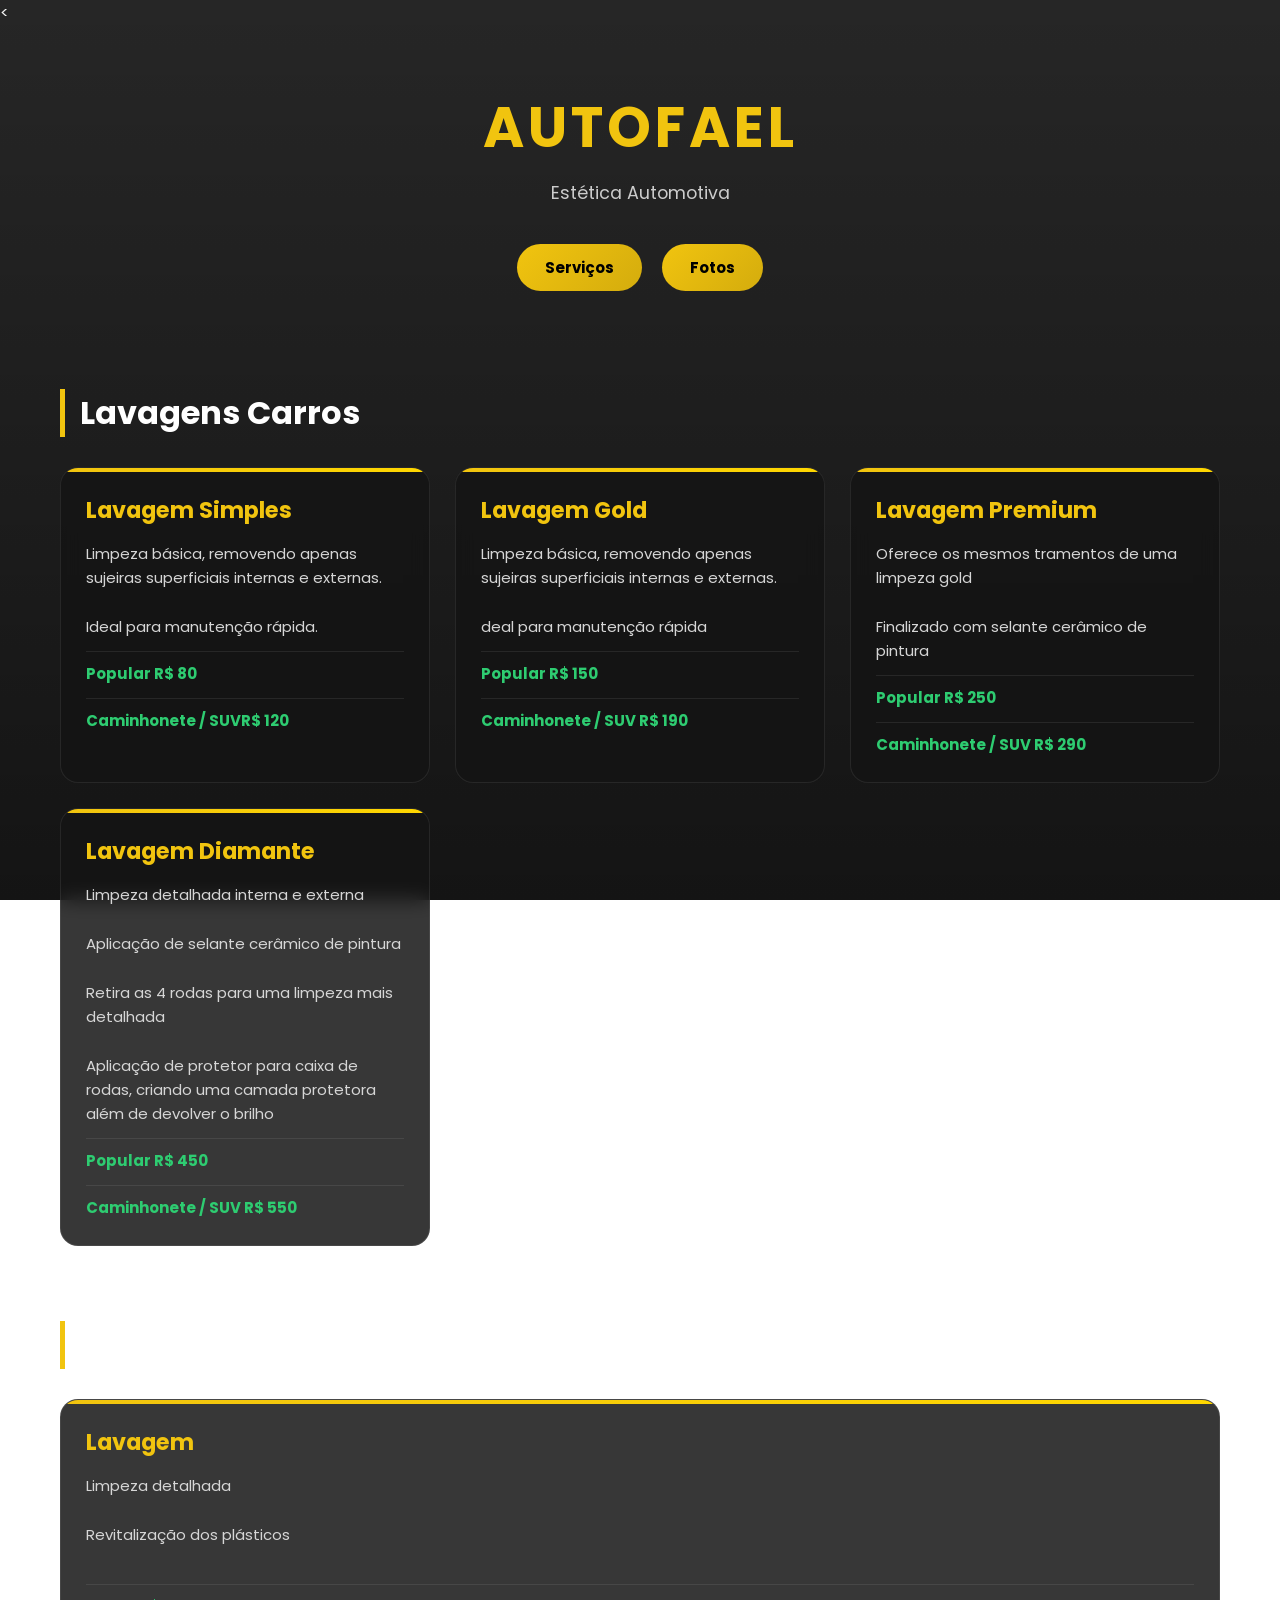
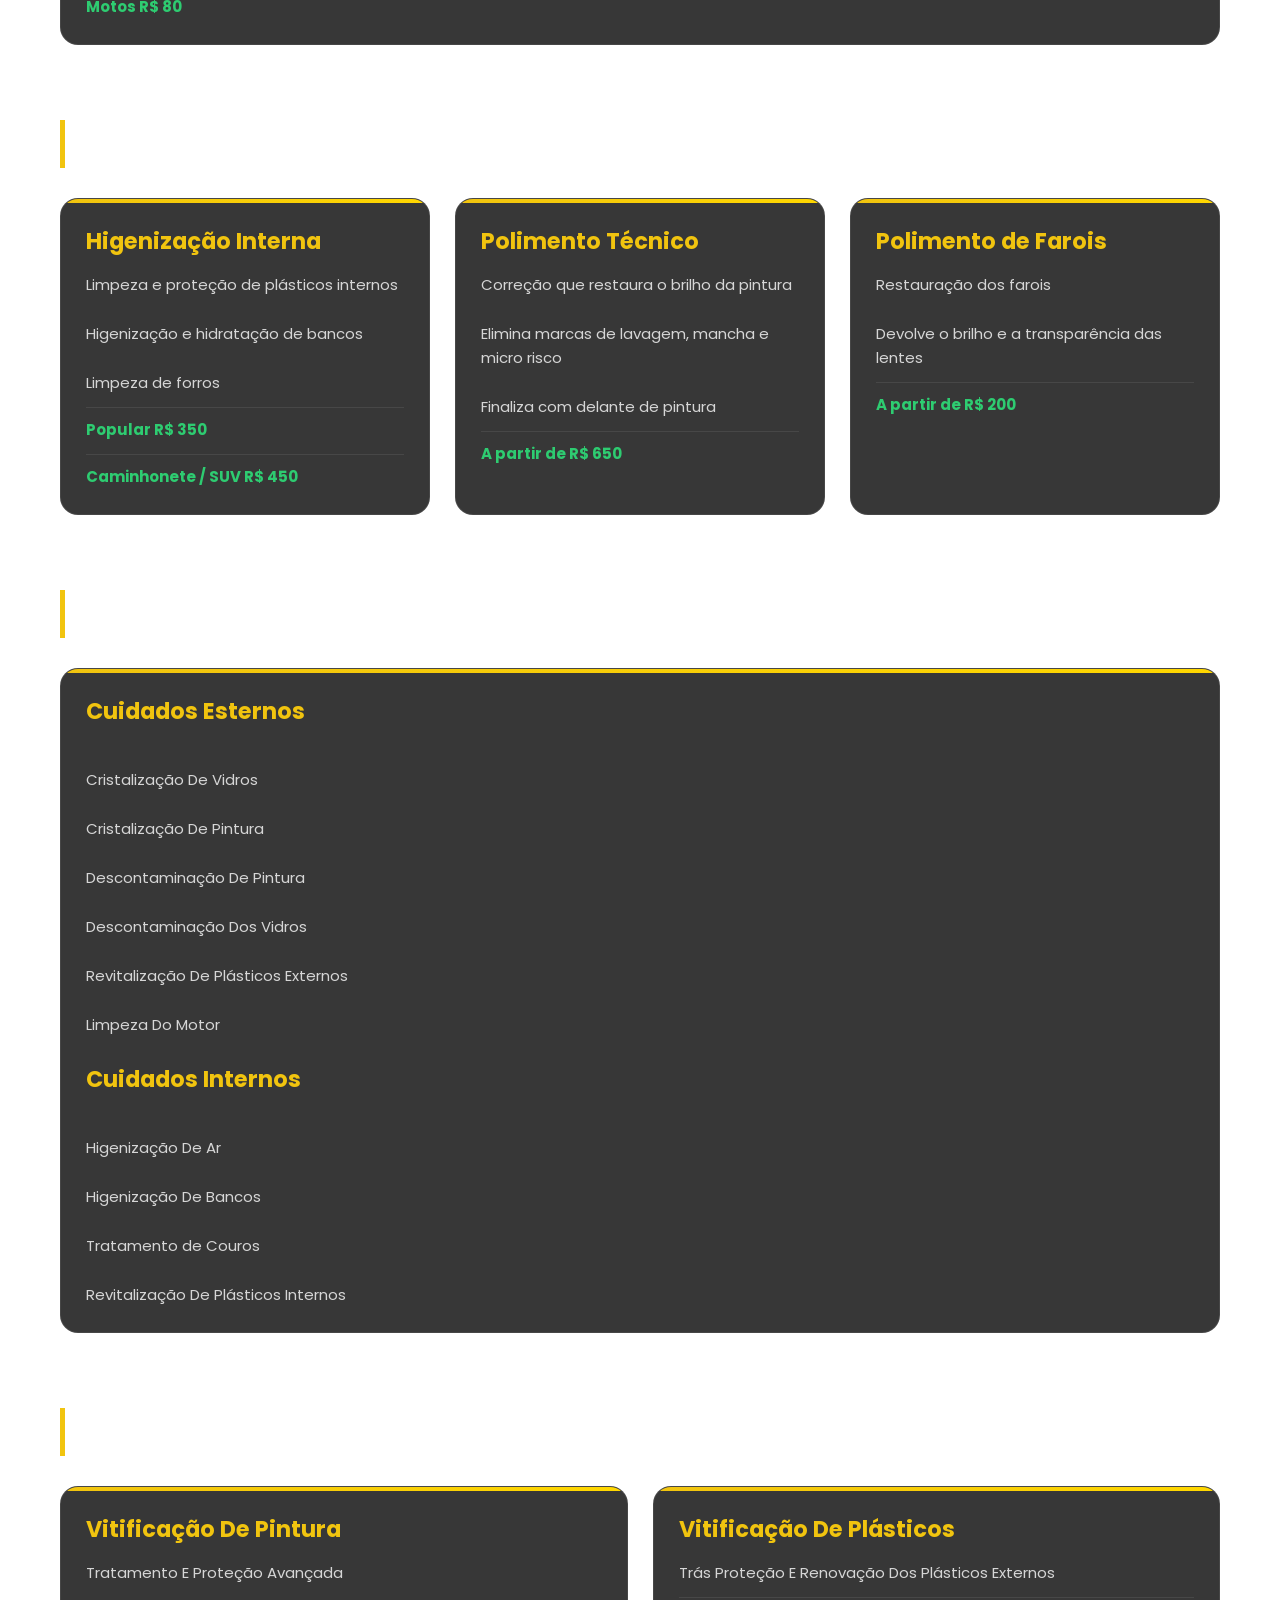
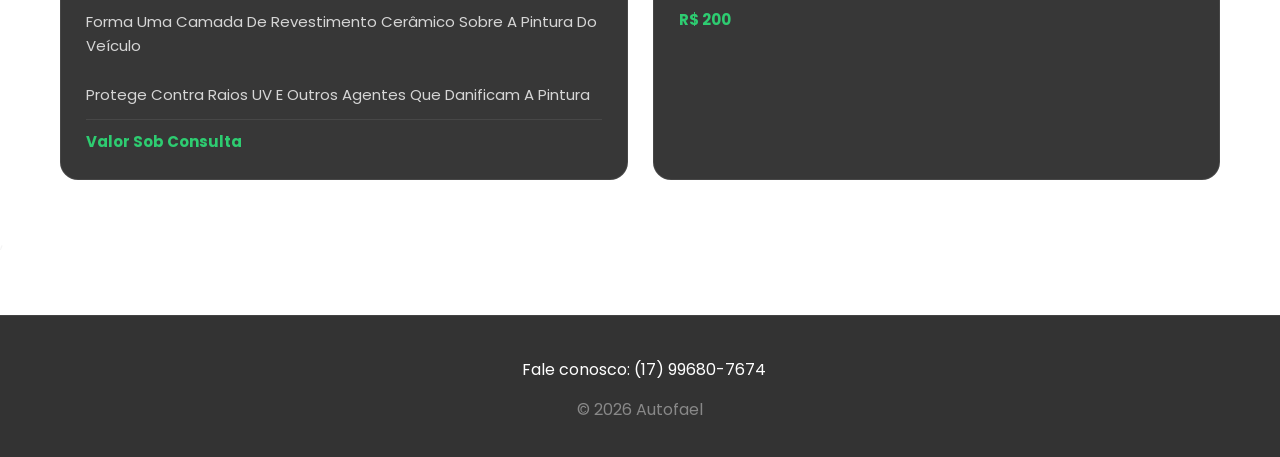
==== index.html @ f49319ea "Fiz o foda" ====
<!DOCTYPE html>
<html lang="pt-BR">

<head>
    <meta charset="UTF-8" />
    <meta name="viewport" content="width=device-width, initial-scale=1.0" />
    <<link rel="preconnect" href="https://fonts.googleapis.com">
        <link href="https://fonts.googleapis.com/css2?family=Poppins:wght@300;400;500;600;700&display=swap"
            rel="stylesheet">
        <title>Autofael - Estética Automotiva</title>

        <style>
            * {
                margin: 0;
                padding: 0;
                box-sizing: border-box;
                font-family: "Poppins", sans-serif;
            }

            body {
                background:
                    linear-gradient(rgba(0, 0, 0, 0.85), rgba(0, 0, 0, 0.92)),
                    url('https://images.unsplash.com/photo-1503376780353-7e6692767b70?q=80&w=1600&auto=format&fit=crop');

                background-size: cover;
                background-position: center;
                background-attachment: fixed;

                color: #f5f5f5;
            }

            /* HEADER */

            header {
                text-align: center;
                padding: 60px 20px 40px;
            }

            header h1 {
                font-size: 3.5rem;
                color: #f1c40f;
                letter-spacing: 4px;
                margin-bottom: 10px;
            }

            header p {
                color: #ccc;
                font-size: 1.1rem;
            }

            /* NAV */

            nav {
                margin-top: 30px;
            }

            nav button {
                padding: 12px 28px;
                margin: 8px;
                border: none;
                border-radius: 40px;

                background: linear-gradient(135deg, #f1c40f, #d4ac0d);

                color: #000;
                font-weight: bold;
                font-size: 15px;

                cursor: pointer;
                transition: 0.3s;
            }

            nav button:hover {
                transform: translateY(-3px) scale(1.03);
                box-shadow: 0 0 20px rgba(241, 196, 15, 0.5);
            }

            /* SECTION */

            section {
                max-width: 1200px;
                margin: auto;
                padding: 50px 20px;
            }

            /* TITULOS */

            h2 {
                font-size: 2rem;
                margin-bottom: 30px;

                border-left: 5px solid #f1c40f;
                padding-left: 15px;

                color: #fff;
            }

            /* CARDS */

            .cards {
                display: grid;
                grid-template-columns: repeat(auto-fit, minmax(280px, 1fr));
                gap: 25px;
            }

            .card {
                background: rgba(20, 20, 20, 0.85);

                border: 1px solid rgba(255, 255, 255, 0.08);

                backdrop-filter: blur(10px);

                border-radius: 18px;

                padding: 25px;

                transition: 0.35s;

                overflow: hidden;

                position: relative;
            }

            .card::before {
                content: "";

                position: absolute;
                top: 0;
                left: 0;

                width: 100%;
                height: 4px;

                background: linear-gradient(to right, #f1c40f, #ffd700);
            }

            .card:hover {
                transform: translateY(-8px);

                box-shadow:
                    0 10px 25px rgba(0, 0, 0, 0.5),
                    0 0 20px rgba(241, 196, 15, 0.15);
            }

            .card h3 {
                color: #f1c40f;
                margin-bottom: 15px;
                font-size: 1.4rem;
            }

            .card p {
                color: #d6d6d6;
                line-height: 1.6;
                font-size: 15px;
            }

            /* PREÇOS */

            .price {
                margin-top: 12px;

                color: #2ecc71 !important;

                font-size: 1.1rem;
                font-weight: bold;

                border-top: 1px solid rgba(255, 255, 255, 0.08);

                padding-top: 10px;
            }

            /* IMAGENS */

            .card img {
                width: 100%;
                height: 240px;

                object-fit: cover;

                border-radius: 12px;

                transition: 0.4s;
            }

            .card img:hover {
                transform: scale(1.03);
            }

            /* FOOTER */

            footer {
                margin-top: 60px;

                background: rgba(0, 0, 0, 0.8);

                text-align: center;

                padding: 35px 20px;

                border-top: 1px solid rgba(255, 255, 255, 0.08);
            }

            footer a {
                color: #fff !important;
                text-decoration: none;

                font-size: 1rem;

                transition: 0.3s;
            }

            footer a:hover {
                color: #f1c40f !important;
            }

            footer p {
                margin-top: 15px;
                color: #888;
            }

            /* MODAL */

            .modal {
                display: none;

                position: fixed;
                z-index: 999;

                left: 0;
                top: 0;

                width: 100%;
                height: 100%;

                background: rgba(0, 0, 0, 0.95);
            }

            .modal-conteudo {
                display: block;

                margin: 50px auto;

                max-width: 85%;
                max-height: 80%;

                border-radius: 15px;

                box-shadow: 0 0 40px rgba(0, 0, 0, 0.8);
            }

            .fechar {
                position: absolute;

                top: 20px;
                right: 35px;

                color: white;

                font-size: 45px;

                cursor: pointer;
            }

            /* RESPONSIVO */

            @media(max-width: 768px) {

                header h1 {
                    font-size: 2.5rem;
                }

                h2 {
                    font-size: 1.5rem;
                }

                .card {
                    padding: 20px;
                }

                nav button {
                    width: 100%;
                    max-width: 300px;
                }

                .card {
                    display: flex;
                    flex-direction: column;
                    justify-content: space-between;
                }
            }
        </style>
</head>

<body>

    <!-- HEADER -->
    <header>
        <h1>AUTOFAEL</h1>
        <p>Estética Automotiva</p>

        <nav>
            <button onclick="mostrarSecao('servicos')">Serviços</button>
            <button onclick="mostrarSecao('fotos')">Fotos</button>
        </nav>
    </header>

    <!-- Limpeza Carro -->
    <div id="servicos">
        <section>
            <h2>Lavagens Carros</h2>
            <div class="cards">
                <div class="card">
                    <h3>Lavagem Simples</h3>
                    <p>Limpeza básica, removendo apenas sujeiras superficiais
                        internas e externas.</p><br>
                    <p>Ideal para manutenção rápida.</p>

                    <p class="price">Popular R$ 80</p>
                    <p class="price">Caminhonete / SUVR$ 120</p>
                </div>

                <div class="card">
                    <h3>Lavagem Gold</h3>
                    <p>Limpeza básica, removendo apenas sujeiras superficiais
                        internas e externas.</p><br>
                    <p>deal para manutenção rápida</p>

                    <p class="price">Popular R$ 150</p>
                    <p class="price">Caminhonete / SUV R$ 190</p>
                </div>

                <div class="card">
                    <h3>Lavagem Premium</h3>
                    <p>Oferece os mesmos tramentos de uma limpeza gold</p><br>
                    <p>Finalizado com selante cerâmico de pintura</p>

                    <p class="price">Popular R$ 250</p>
                    <p class="price">Caminhonete / SUV R$ 290</p>
                </div>

                <div class="card">
                    <h3>Lavagem Diamante</h3>
                    <p>Limpeza detalhada interna e externa</p><br>
                    <p>Aplicação de selante cerâmico de pintura </p><br>
                    <p>Retira as 4 rodas para uma limpeza mais detalhada</p><br>
                    <p>Aplicação de protetor para caixa de rodas, criando
                        uma camada protetora além de devolver o brilho</p>

                    <p class="price">Popular R$ 450</p>
                    <p class="price">Caminhonete / SUV R$ 550</p>
                </div>
            </div>

            <br>
            <br>
            <br>

            <!-- Limpeza Moto -->
            <h2>Lavagens Motos</h2>
            <div class="cards">
                <div class="card">
                    <h3>Lavagem</h3>
                    <p>Limpeza detalhada</p><br>
                    <p>Revitalização dos plásticos</p><br>

                    <p class="price">Motos R$ 80</p>
                </div>
            </div>
            <br>
            <br>
            <br>

            <!-- Serviços -->
            <h2>Serviços</h2>
            <div class="cards">
                <div class="card">
                    <h3>Higenização Interna</h3>
                    <p>Limpeza e proteção de plásticos internos</p><br>
                    <p>Higenização e hidratação de bancos</p><br>
                    <p>Limpeza de forros</p>

                    <p class="price">Popular R$ 350</p>
                    <p class="price">Caminhonete / SUV R$ 450</p>
                </div>




                <div class="card">
                    <h3>Polimento Técnico</h3>
                    <p>Correção que restaura o brilho da pintura</p><br>
                    <p>Elimina marcas de lavagem, mancha e micro risco</p><br>
                    <p>Finaliza com delante de pintura</p>

                    <p class="price">A partir de R$ 650</p>

                </div>

                <div class="card">
                    <h3>Polimento de Farois</h3>
                    <p>Restauração dos farois</p><br>
                    <p>Devolve o brilho e a transparência das lentes</p>

                    <p class="price">A partir de R$ 200</p>

                </div>

            </div>
            <br>
            <br>
            <br>

            <!--Serviços Adicionais -->
            <h2>Serviços Adicionais</h2>
            <div class="cards">

                <div class="card">
                    <h3>Cuidados Esternos</h3><br>
                    <p>Cristalização De Vidros</p><br>
                    <p>Cristalização De Pintura</p><br>
                    <p>Descontaminação De Pintura</p><br>
                    <p>Descontaminação Dos Vidros</p><br>
                    <p>Revitalização De Plásticos Externos</p><br>
                    <p>Limpeza Do Motor</p><br>

                    <h3>Cuidados Internos</h3><br>
                    <p>Higenização De Ar</p><br>
                    <p>Higenização De Bancos</p><br>
                    <p>Tratamento de Couros</p><br>
                    <p>Revitalização De Plásticos Internos</p>

                </div>
            </div>

            <br>
            <br>
            <br>

            <!--Proteção -->
            <h2>Proteção</h2>
            <div class="cards">

                <div class="card">
                    <h3>Vitificação De Pintura</h3>
                    <p>Tratamento E Proteção Avançada</p><br>
                    <p>Forma Uma Camada De Revestimento Cerâmico Sobre A Pintura Do Veículo</p><br>
                    <p>Protege Contra Raios UV E Outros Agentes Que Danificam A Pintura</p>

                    <p class="price">Valor Sob Consulta</p>

                </div>

                <div class="card">
                    <h3>Vitificação De Plásticos</h3>
                    <p>Trás Proteção E Renovação Dos Plásticos Externos</p>

                    <p class="price">R$ 200</p>

                </div>
            </div>

        </section>
    </div>

    <!-- FOTOS -->
    <div id="fotos" style="display:none;">
        <section>
            <h2>Trabalhos Realizados</h2>

            <div class="cards">
                <div class="card">
                    <img src="imagem/Camionete_Finalizada.jpeg" onclick="abrirModal(this)">
                </div>

                <div class="card">
                    <img src="imagem/Carro_que_não_sei_nome.jpeg" onclick="abrirModal(this)">
                </div>

                <div class="card">
                    <img src="imagem/SUV_Espuma.jpeg" onclick="abrirModal(this)">
                </div>
            </div>
        </section>
    </div>,

    <!-- MODAL DA IMAGEM -->
    <div id="modal" class="modal">
        <span class="fechar" onclick="fecharModal()">&times;</span>
        <img class="modal-conteudo" id="imagemModal">
    </div>

    <!-- FOOTER -->
    <footer>
        <a href="https://wa.me/5517996807674" target="_blank"
            style="color: #aaa; text-decoration: none; display: inline-flex; align-items: center; gap: 8px;">

            <i class="bi bi-whatsapp" style="color: #25D366;"></i>
            <span>Fale conosco: (17) 99680-7674</span>
        </a>

        <p>© 2026 Autofael</p>
    </footer>

    <!-- SCRIPT -->
    <script>
        function mostrarSecao(secao) {
            document.getElementById('servicos').style.display = 'none';
            document.getElementById('fotos').style.display = 'none';

            document.getElementById(secao).style.display = 'block';
        }
    </script>

    <!--Script para aumentar fotos-->
    <script>
        function mostrarSecao(secao) {
            document.getElementById('servicos').style.display = 'none';
            document.getElementById('fotos').style.display = 'none';

            document.getElementById(secao).style.display = 'block';
        }

        function abrirModal(imagem) {
            document.getElementById("modal").style.display = "block";
            document.getElementById("imagemModal").src = imagem.src;
        }

        function fecharModal() {
            document.getElementById("modal").style.display = "none";
        }
    </script>

</body>

</html>
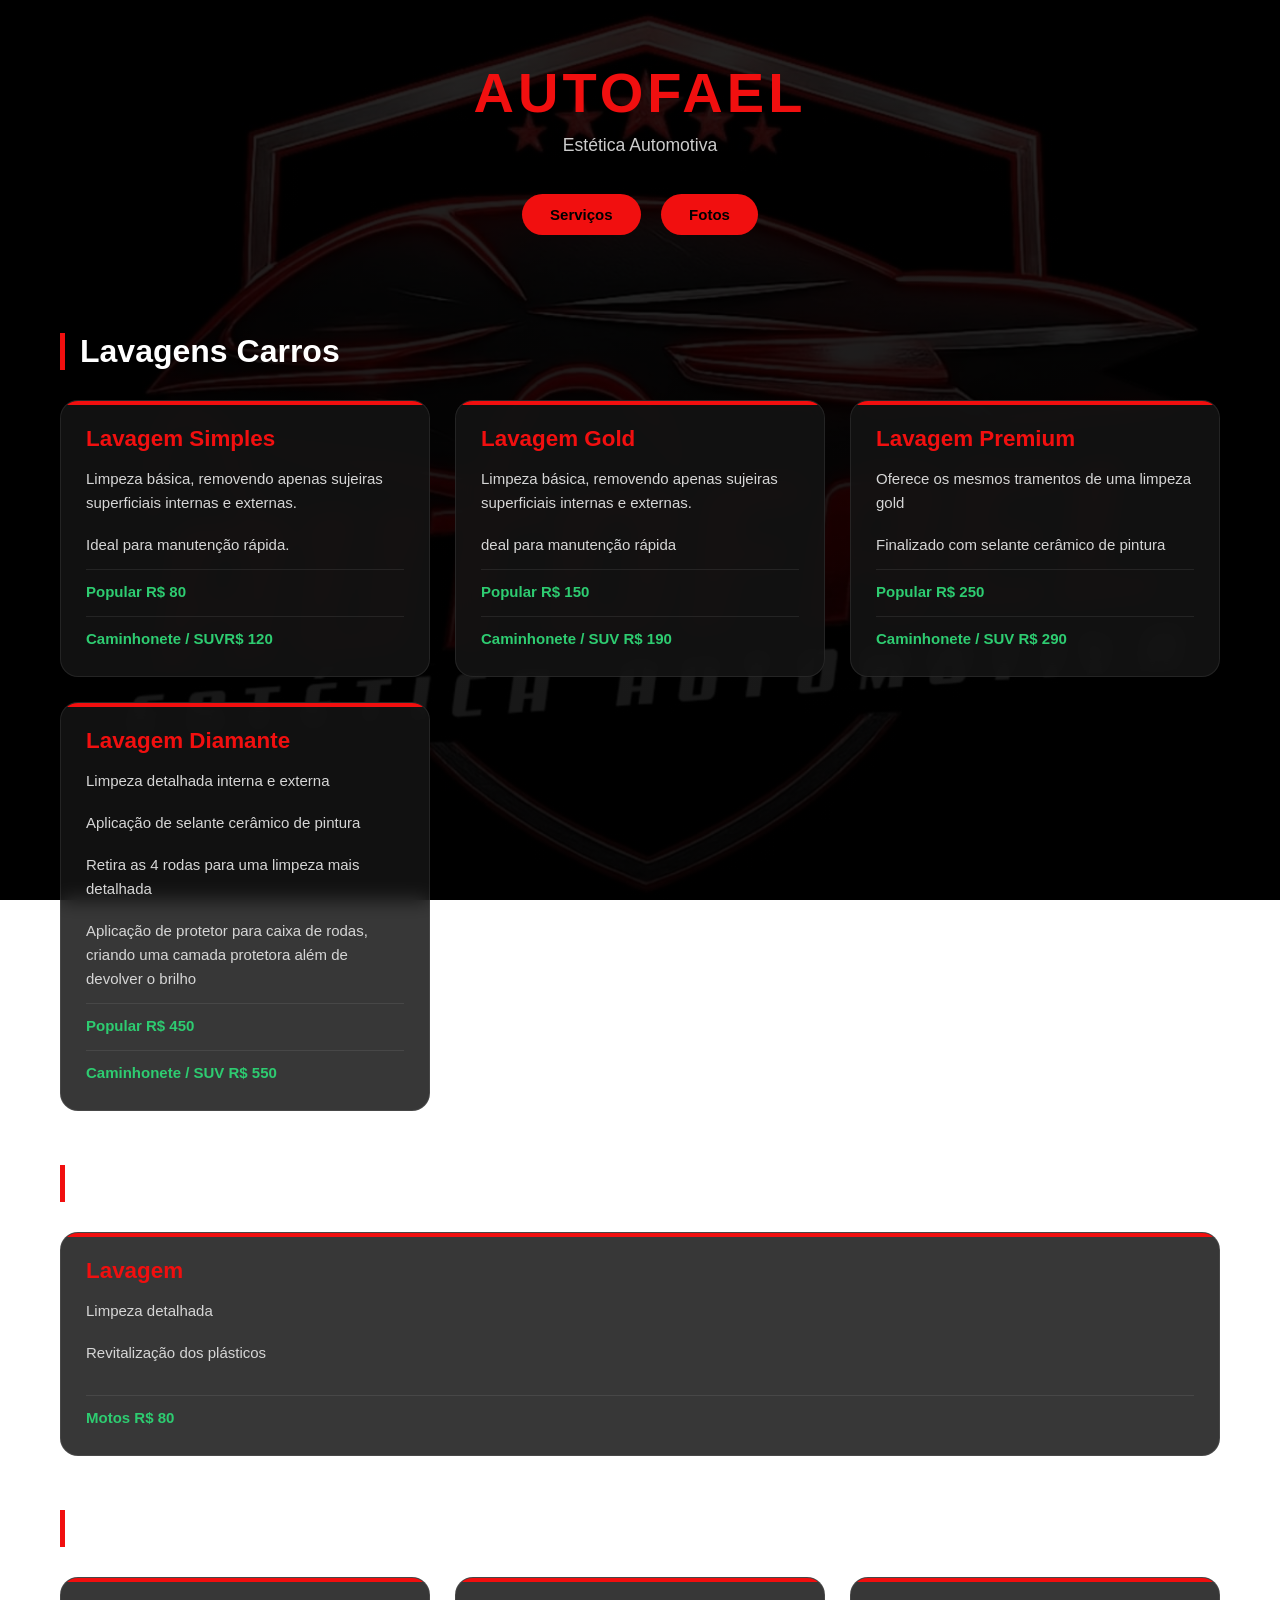
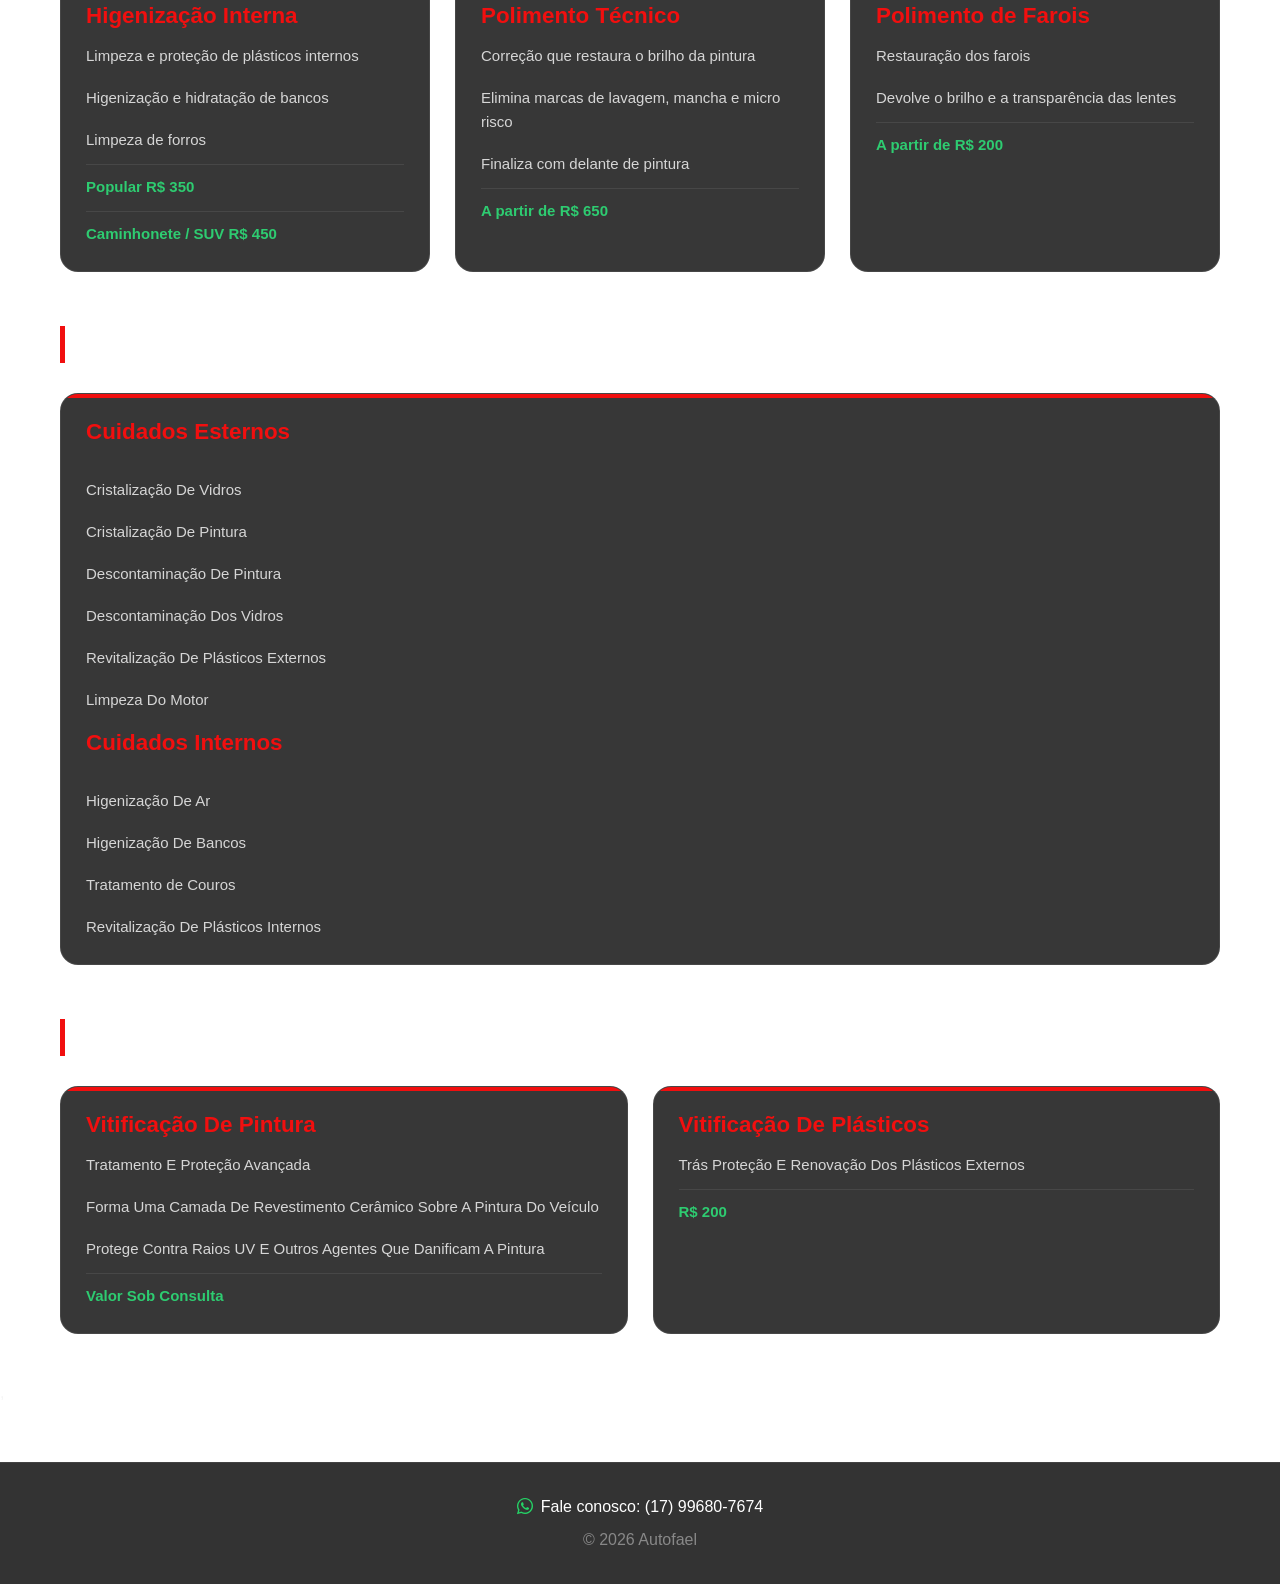
==== commit f2702607: "Agora feito a separação dos arquivos  html, css e js, mudado o css para algo mais bonito" ====
--- a/index.html
+++ b/index.html
@@ -4,291 +4,11 @@
 <head>
     <meta charset="UTF-8" />
     <meta name="viewport" content="width=device-width, initial-scale=1.0" />
-    <<link rel="preconnect" href="https://fonts.googleapis.com">
-        <link href="https://fonts.googleapis.com/css2?family=Poppins:wght@300;400;500;600;700&display=swap"
-            rel="stylesheet">
-        <title>Autofael - Estética Automotiva</title>
-
-        <style>
-            * {
-                margin: 0;
-                padding: 0;
-                box-sizing: border-box;
-                font-family: "Poppins", sans-serif;
-            }
-
-            body {
-                background:
-                    linear-gradient(rgba(0, 0, 0, 0.85), rgba(0, 0, 0, 0.92)),
-                    url('https://images.unsplash.com/photo-1503376780353-7e6692767b70?q=80&w=1600&auto=format&fit=crop');
-
-                background-size: cover;
-                background-position: center;
-                background-attachment: fixed;
-
-                color: #f5f5f5;
-            }
-
-            /* HEADER */
-
-            header {
-                text-align: center;
-                padding: 60px 20px 40px;
-            }
-
-            header h1 {
-                font-size: 3.5rem;
-                color: #f1c40f;
-                letter-spacing: 4px;
-                margin-bottom: 10px;
-            }
-
-            header p {
-                color: #ccc;
-                font-size: 1.1rem;
-            }
-
-            /* NAV */
-
-            nav {
-                margin-top: 30px;
-            }
-
-            nav button {
-                padding: 12px 28px;
-                margin: 8px;
-                border: none;
-                border-radius: 40px;
-
-                background: linear-gradient(135deg, #f1c40f, #d4ac0d);
-
-                color: #000;
-                font-weight: bold;
-                font-size: 15px;
-
-                cursor: pointer;
-                transition: 0.3s;
-            }
-
-            nav button:hover {
-                transform: translateY(-3px) scale(1.03);
-                box-shadow: 0 0 20px rgba(241, 196, 15, 0.5);
-            }
-
-            /* SECTION */
-
-            section {
-                max-width: 1200px;
-                margin: auto;
-                padding: 50px 20px;
-            }
-
-            /* TITULOS */
-
-            h2 {
-                font-size: 2rem;
-                margin-bottom: 30px;
-
-                border-left: 5px solid #f1c40f;
-                padding-left: 15px;
-
-                color: #fff;
-            }
-
-            /* CARDS */
-
-            .cards {
-                display: grid;
-                grid-template-columns: repeat(auto-fit, minmax(280px, 1fr));
-                gap: 25px;
-            }
-
-            .card {
-                background: rgba(20, 20, 20, 0.85);
-
-                border: 1px solid rgba(255, 255, 255, 0.08);
-
-                backdrop-filter: blur(10px);
-
-                border-radius: 18px;
-
-                padding: 25px;
-
-                transition: 0.35s;
-
-                overflow: hidden;
-
-                position: relative;
-            }
-
-            .card::before {
-                content: "";
-
-                position: absolute;
-                top: 0;
-                left: 0;
-
-                width: 100%;
-                height: 4px;
-
-                background: linear-gradient(to right, #f1c40f, #ffd700);
-            }
-
-            .card:hover {
-                transform: translateY(-8px);
-
-                box-shadow:
-                    0 10px 25px rgba(0, 0, 0, 0.5),
-                    0 0 20px rgba(241, 196, 15, 0.15);
-            }
-
-            .card h3 {
-                color: #f1c40f;
-                margin-bottom: 15px;
-                font-size: 1.4rem;
-            }
-
-            .card p {
-                color: #d6d6d6;
-                line-height: 1.6;
-                font-size: 15px;
-            }
-
-            /* PREÇOS */
-
-            .price {
-                margin-top: 12px;
-
-                color: #2ecc71 !important;
-
-                font-size: 1.1rem;
-                font-weight: bold;
-
-                border-top: 1px solid rgba(255, 255, 255, 0.08);
-
-                padding-top: 10px;
-            }
-
-            /* IMAGENS */
-
-            .card img {
-                width: 100%;
-                height: 240px;
-
-                object-fit: cover;
-
-                border-radius: 12px;
-
-                transition: 0.4s;
-            }
-
-            .card img:hover {
-                transform: scale(1.03);
-            }
-
-            /* FOOTER */
-
-            footer {
-                margin-top: 60px;
-
-                background: rgba(0, 0, 0, 0.8);
-
-                text-align: center;
-
-                padding: 35px 20px;
-
-                border-top: 1px solid rgba(255, 255, 255, 0.08);
-            }
-
-            footer a {
-                color: #fff !important;
-                text-decoration: none;
-
-                font-size: 1rem;
-
-                transition: 0.3s;
-            }
-
-            footer a:hover {
-                color: #f1c40f !important;
-            }
-
-            footer p {
-                margin-top: 15px;
-                color: #888;
-            }
-
-            /* MODAL */
-
-            .modal {
-                display: none;
-
-                position: fixed;
-                z-index: 999;
-
-                left: 0;
-                top: 0;
-
-                width: 100%;
-                height: 100%;
-
-                background: rgba(0, 0, 0, 0.95);
-            }
-
-            .modal-conteudo {
-                display: block;
-
-                margin: 50px auto;
-
-                max-width: 85%;
-                max-height: 80%;
-
-                border-radius: 15px;
-
-                box-shadow: 0 0 40px rgba(0, 0, 0, 0.8);
-            }
-
-            .fechar {
-                position: absolute;
-
-                top: 20px;
-                right: 35px;
-
-                color: white;
-
-                font-size: 45px;
-
-                cursor: pointer;
-            }
-
-            /* RESPONSIVO */
-
-            @media(max-width: 768px) {
-
-                header h1 {
-                    font-size: 2.5rem;
-                }
-
-                h2 {
-                    font-size: 1.5rem;
-                }
-
-                .card {
-                    padding: 20px;
-                }
-
-                nav button {
-                    width: 100%;
-                    max-width: 300px;
-                }
-
-                .card {
-                    display: flex;
-                    flex-direction: column;
-                    justify-content: space-between;
-                }
-            }
-        </style>
+    <link rel="preconnect" href="https://fonts.googleapis.com">
+    <link href="https://cdn.jsdelivr.net/npm/bootstrap-icons@1.11.3/font/bootstrap-icons.css" rel="stylesheet">
+    <link rel="stylesheet" href="style.css">
+
+    <title>Autofael - Estética Automotiva</title>
 </head>
 
 <body>
@@ -501,34 +221,7 @@
         <p>© 2026 Autofael</p>
     </footer>
 
-    <!-- SCRIPT -->
-    <script>
-        function mostrarSecao(secao) {
-            document.getElementById('servicos').style.display = 'none';
-            document.getElementById('fotos').style.display = 'none';
-
-            document.getElementById(secao).style.display = 'block';
-        }
-    </script>
-
-    <!--Script para aumentar fotos-->
-    <script>
-        function mostrarSecao(secao) {
-            document.getElementById('servicos').style.display = 'none';
-            document.getElementById('fotos').style.display = 'none';
-
-            document.getElementById(secao).style.display = 'block';
-        }
-
-        function abrirModal(imagem) {
-            document.getElementById("modal").style.display = "block";
-            document.getElementById("imagemModal").src = imagem.src;
-        }
-
-        function fecharModal() {
-            document.getElementById("modal").style.display = "none";
-        }
-    </script>
+    <script src="script.js"></script>
 
 </body>
 
--- a/style.css
+++ b/style.css
@@ -0,0 +1,278 @@
+* {
+    margin: 0;
+    padding: 0;
+    box-sizing: border-box;
+    font-family: "Poppins", sans-serif;
+}
+
+body {
+    background:
+        linear-gradient(rgba(0, 0, 0, 0.85), rgba(0, 0, 0, 0.92)),
+        url('background.jpeg');
+
+    background-size: cover;
+    background-position: center;
+    background-attachment: fixed;
+
+    color: #f5f5f5;
+}
+
+/* HEADER */
+
+header {
+    text-align: center;
+    padding: 60px 20px 40px;
+}
+
+header h1 {
+    font-size: 3.5rem;
+    color: #f10f0f;
+    letter-spacing: 4px;
+    margin-bottom: 10px;
+}
+
+header p {
+    color: #ccc;
+    font-size: 1.1rem;
+}
+
+/* NAV */
+
+nav {
+    margin-top: 30px;
+}
+
+nav button {
+    padding: 12px 28px;
+    margin: 8px;
+    border: none;
+    border-radius: 40px;
+
+    background: linear-gradient(135deg, #f10f0f, #f10f0f);
+
+    color: #000;
+    font-weight: bold;
+    font-size: 15px;
+
+    cursor: pointer;
+    transition: 0.3s;
+}
+
+nav button:hover {
+    transform: translateY(-3px) scale(1.03);
+    box-shadow: 0 0 20px rgba(241, 15, 15, 0.5);
+}
+
+/* SECTION */
+
+section {
+    max-width: 1200px;
+    margin: auto;
+    padding: 50px 20px;
+}
+
+/* TITULOS */
+
+h2 {
+    font-size: 2rem;
+    margin-bottom: 30px;
+
+    border-left: 5px solid #f10f0f;
+    padding-left: 15px;
+
+    color: #fff;
+}
+
+/* CARDS */
+
+.cards {
+    display: grid;
+    grid-template-columns: repeat(auto-fit, minmax(280px, 1fr));
+    gap: 25px;
+}
+
+.card {
+    background: rgba(20, 20, 20, 0.85);
+
+    border: 1px solid rgba(255, 255, 255, 0.08);
+
+    backdrop-filter: blur(10px);
+
+    border-radius: 18px;
+
+    padding: 25px;
+
+    transition: 0.35s;
+
+    overflow: hidden;
+
+    position: relative;
+}
+
+.card::before {
+    content: "";
+
+    position: absolute;
+    top: 0;
+    left: 0;
+
+    width: 100%;
+    height: 4px;
+
+    background: linear-gradient(to right, #f10f0f, #f10f0f);
+}
+
+.card:hover {
+    transform: translateY(-8px);
+
+    box-shadow:
+        0 10px 25px rgba(0, 0, 0, 0.5),
+        0 0 20px rgba(241, 15, 15, 0.15);
+}
+
+.card h3 {
+    color: #f10f0f;
+    margin-bottom: 15px;
+    font-size: 1.4rem;
+}
+
+.card p {
+    color: #d6d6d6;
+    line-height: 1.6;
+    font-size: 15px;
+}
+
+/* PREÇOS */
+
+.price {
+    margin-top: 12px;
+
+    color: #2ecc71 !important;
+
+    font-size: 1.1rem;
+    font-weight: bold;
+
+    border-top: 1px solid rgba(255, 255, 255, 0.08);
+
+    padding-top: 10px;
+}
+
+/* IMAGENS */
+
+.card img {
+    width: 100%;
+    height: 240px;
+
+    object-fit: cover;
+
+    border-radius: 12px;
+
+    transition: 0.4s;
+}
+
+.card img:hover {
+    transform: scale(1.03);
+}
+
+/* FOOTER */
+
+footer {
+    margin-top: 60px;
+
+    background: rgba(0, 0, 0, 0.8);
+
+    text-align: center;
+
+    padding: 35px 20px;
+
+    border-top: 1px solid rgba(255, 255, 255, 0.08);
+}
+
+footer a {
+    color: #fff !important;
+    text-decoration: none;
+
+    font-size: 1rem;
+
+    transition: 0.3s;
+}
+
+footer a:hover {
+    color: #f10f0f !important;
+}
+
+footer p {
+    margin-top: 15px;
+    color: #888;
+}
+
+/* MODAL */
+
+.modal {
+    display: none;
+
+    position: fixed;
+    z-index: 999;
+
+    left: 0;
+    top: 0;
+
+    width: 100%;
+    height: 100%;
+
+    background: rgba(0, 0, 0, 0.95);
+}
+
+.modal-conteudo {
+    display: block;
+
+    margin: 50px auto;
+
+    max-width: 85%;
+    max-height: 80%;
+
+    border-radius: 15px;
+
+    box-shadow: 0 0 40px rgba(0, 0, 0, 0.8);
+}
+
+.fechar {
+    position: absolute;
+
+    top: 20px;
+    right: 35px;
+
+    color: white;
+
+    font-size: 45px;
+
+    cursor: pointer;
+}
+
+/* RESPONSIVO */
+
+@media(max-width: 768px) {
+
+    header h1 {
+        font-size: 2.5rem;
+    }
+
+    h2 {
+        font-size: 1.5rem;
+    }
+
+    .card {
+        padding: 20px;
+    }
+
+    nav button {
+        width: 100%;
+        max-width: 300px;
+    }
+
+    .card {
+        display: flex;
+        flex-direction: column;
+        justify-content: space-between;
+    }
+}
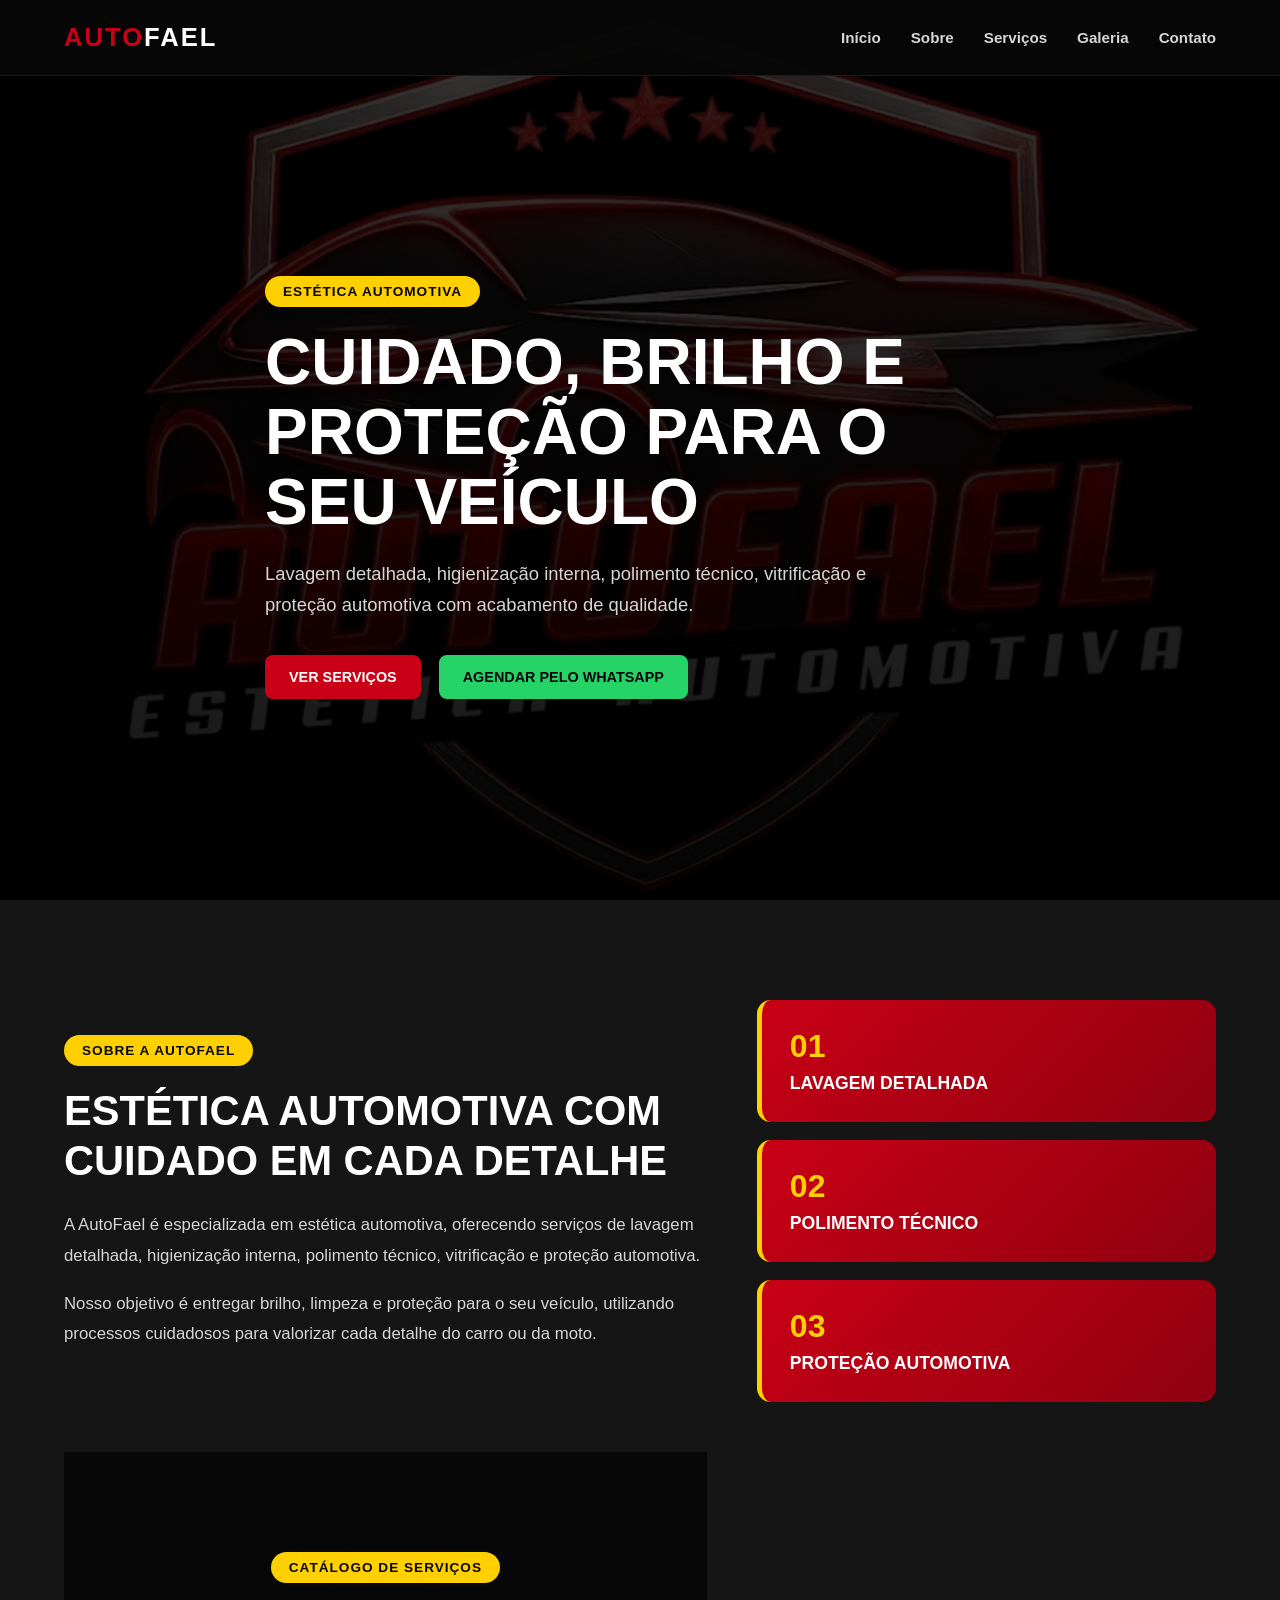
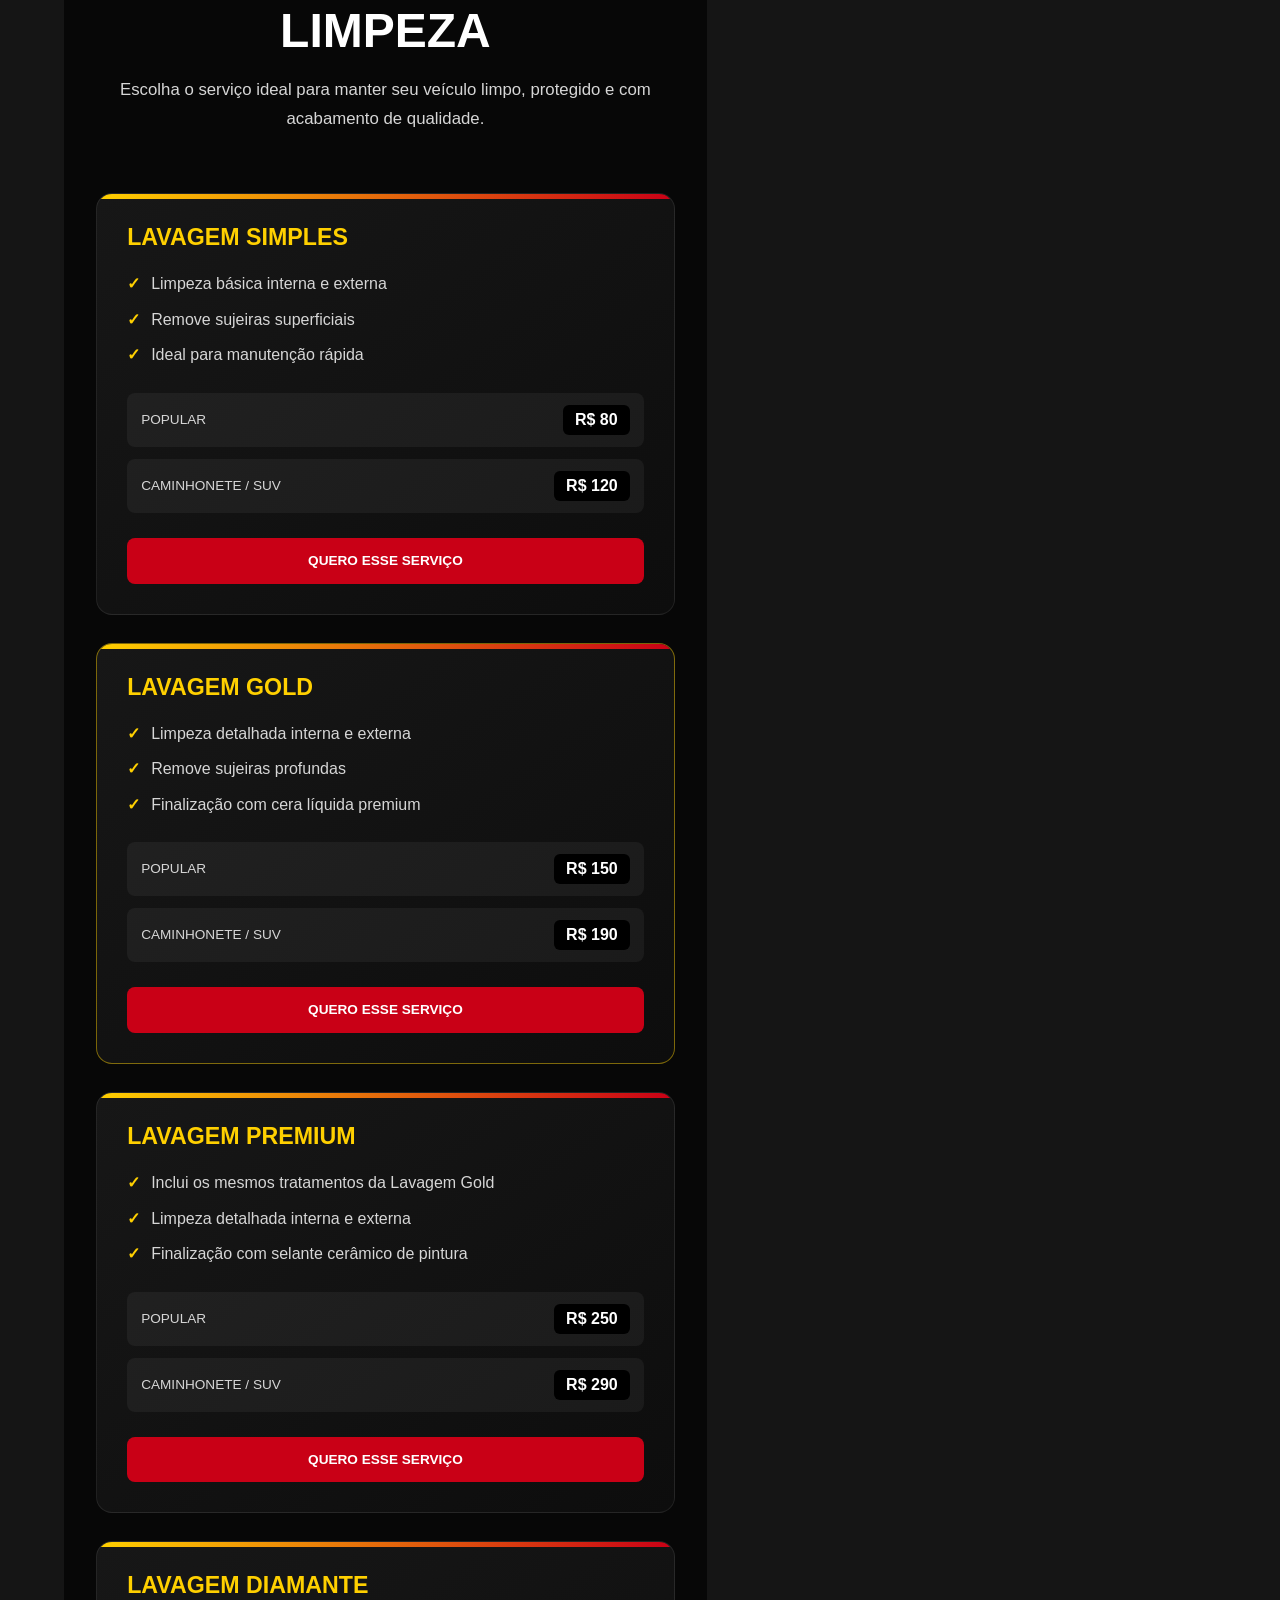
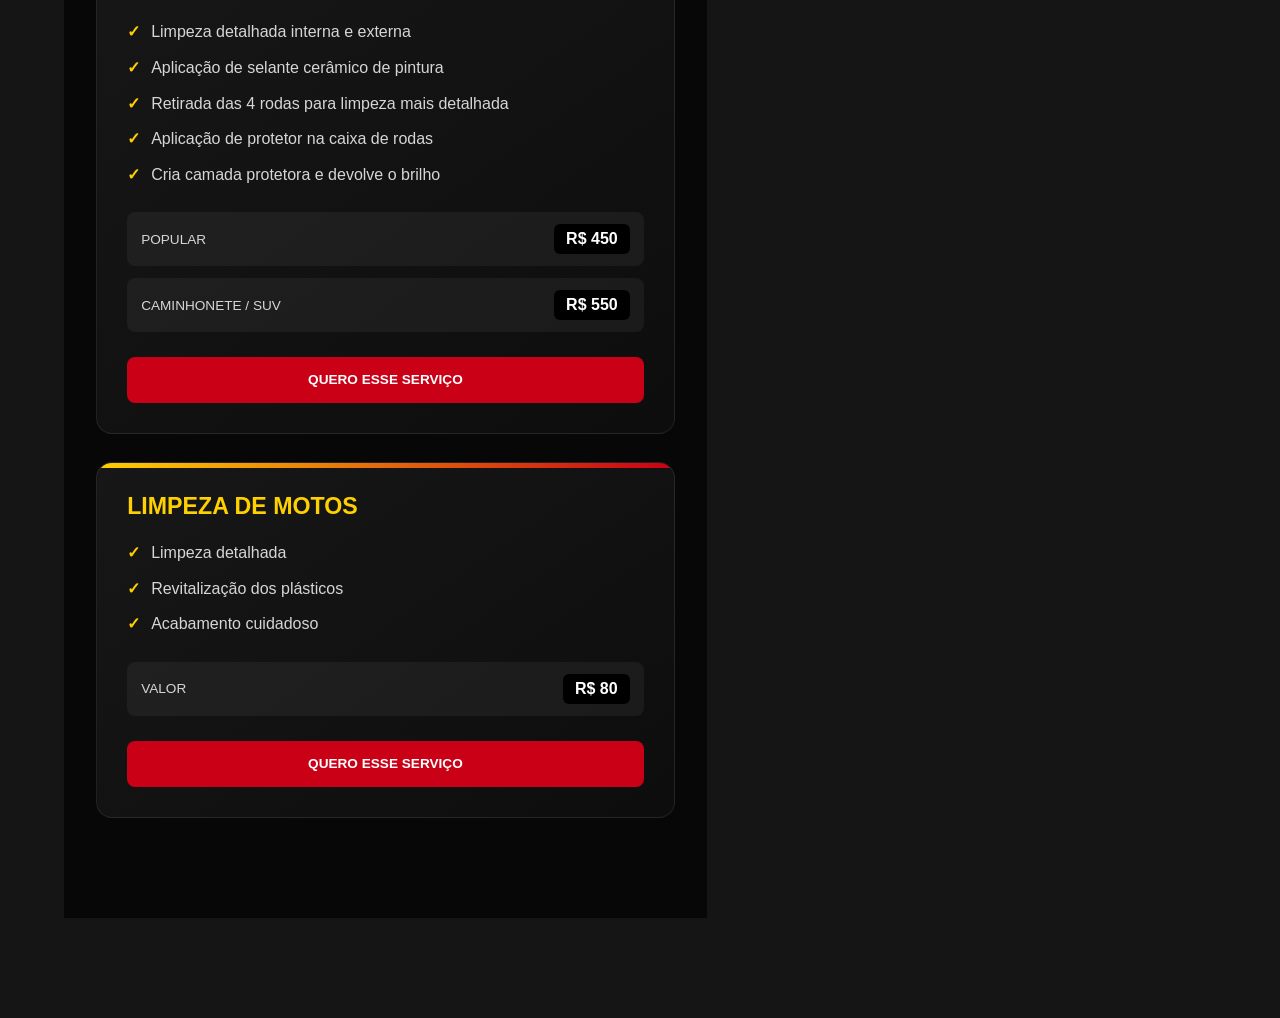
==== commit cd214824: "Refeito o projeot inteiro, uma nova versão melhorada" ====
--- a/index.html
+++ b/index.html
@@ -2,226 +2,246 @@
 <html lang="pt-BR">
 
 <head>
-    <meta charset="UTF-8" />
-    <meta name="viewport" content="width=device-width, initial-scale=1.0" />
-    <link rel="preconnect" href="https://fonts.googleapis.com">
-    <link href="https://cdn.jsdelivr.net/npm/bootstrap-icons@1.11.3/font/bootstrap-icons.css" rel="stylesheet">
+    <meta charset="UTF-8">
+
+    <meta name="viewport" content="width=device-width, initial-scale=1.0">
+
+    <meta name="description"
+        content="AutoFael Estética Automotiva - Lavagem detalhada, higienização interna, polimento técnico, vitrificação e proteção automotiva.">
+
+    <title>AutoFael | Estética Automotiva</title>
+
     <link rel="stylesheet" href="style.css">
 
-    <title>Autofael - Estética Automotiva</title>
+    <script defer src="script.js"></script>
 </head>
 
 <body>
 
-    <!-- HEADER -->
-    <header>
-        <h1>AUTOFAEL</h1>
-        <p>Estética Automotiva</p>
-
-        <nav>
-            <button onclick="mostrarSecao('servicos')">Serviços</button>
-            <button onclick="mostrarSecao('fotos')">Fotos</button>
-        </nav>
+    <header class="topo">
+        <div class="container topo-conteudo">
+            <a href="#inicio" class="logo">
+                <span>Auto</span>Fael
+            </a>
+
+            <nav class="menu">
+                <a href="#inicio">Início</a>
+                <a href="#sobre">Sobre</a>
+                <a href="#servicos">Serviços</a>
+                <a href="#galeria">Galeria</a>
+                <a href="#contato">Contato</a>
+            </nav>
+        </div>
     </header>
 
-    <!-- Limpeza Carro -->
-    <div id="servicos">
-        <section>
-            <h2>Lavagens Carros</h2>
-            <div class="cards">
-                <div class="card">
-                    <h3>Lavagem Simples</h3>
-                    <p>Limpeza básica, removendo apenas sujeiras superficiais
-                        internas e externas.</p><br>
-                    <p>Ideal para manutenção rápida.</p>
-
-                    <p class="price">Popular R$ 80</p>
-                    <p class="price">Caminhonete / SUVR$ 120</p>
-                </div>
-
-                <div class="card">
-                    <h3>Lavagem Gold</h3>
-                    <p>Limpeza básica, removendo apenas sujeiras superficiais
-                        internas e externas.</p><br>
-                    <p>deal para manutenção rápida</p>
-
-                    <p class="price">Popular R$ 150</p>
-                    <p class="price">Caminhonete / SUV R$ 190</p>
-                </div>
-
-                <div class="card">
-                    <h3>Lavagem Premium</h3>
-                    <p>Oferece os mesmos tramentos de uma limpeza gold</p><br>
-                    <p>Finalizado com selante cerâmico de pintura</p>
-
-                    <p class="price">Popular R$ 250</p>
-                    <p class="price">Caminhonete / SUV R$ 290</p>
-                </div>
-
-                <div class="card">
-                    <h3>Lavagem Diamante</h3>
-                    <p>Limpeza detalhada interna e externa</p><br>
-                    <p>Aplicação de selante cerâmico de pintura </p><br>
-                    <p>Retira as 4 rodas para uma limpeza mais detalhada</p><br>
-                    <p>Aplicação de protetor para caixa de rodas, criando
-                        uma camada protetora além de devolver o brilho</p>
-
-                    <p class="price">Popular R$ 450</p>
-                    <p class="price">Caminhonete / SUV R$ 550</p>
-                </div>
-            </div>
-
-            <br>
-            <br>
-            <br>
-
-            <!-- Limpeza Moto -->
-            <h2>Lavagens Motos</h2>
-            <div class="cards">
-                <div class="card">
-                    <h3>Lavagem</h3>
-                    <p>Limpeza detalhada</p><br>
-                    <p>Revitalização dos plásticos</p><br>
-
-                    <p class="price">Motos R$ 80</p>
-                </div>
-            </div>
-            <br>
-            <br>
-            <br>
-
-            <!-- Serviços -->
-            <h2>Serviços</h2>
-            <div class="cards">
-                <div class="card">
-                    <h3>Higenização Interna</h3>
-                    <p>Limpeza e proteção de plásticos internos</p><br>
-                    <p>Higenização e hidratação de bancos</p><br>
-                    <p>Limpeza de forros</p>
-
-                    <p class="price">Popular R$ 350</p>
-                    <p class="price">Caminhonete / SUV R$ 450</p>
-                </div>
-
-
-
-
-                <div class="card">
-                    <h3>Polimento Técnico</h3>
-                    <p>Correção que restaura o brilho da pintura</p><br>
-                    <p>Elimina marcas de lavagem, mancha e micro risco</p><br>
-                    <p>Finaliza com delante de pintura</p>
-
-                    <p class="price">A partir de R$ 650</p>
-
-                </div>
-
-                <div class="card">
-                    <h3>Polimento de Farois</h3>
-                    <p>Restauração dos farois</p><br>
-                    <p>Devolve o brilho e a transparência das lentes</p>
-
-                    <p class="price">A partir de R$ 200</p>
-
-                </div>
-
-            </div>
-            <br>
-            <br>
-            <br>
-
-            <!--Serviços Adicionais -->
-            <h2>Serviços Adicionais</h2>
-            <div class="cards">
-
-                <div class="card">
-                    <h3>Cuidados Esternos</h3><br>
-                    <p>Cristalização De Vidros</p><br>
-                    <p>Cristalização De Pintura</p><br>
-                    <p>Descontaminação De Pintura</p><br>
-                    <p>Descontaminação Dos Vidros</p><br>
-                    <p>Revitalização De Plásticos Externos</p><br>
-                    <p>Limpeza Do Motor</p><br>
-
-                    <h3>Cuidados Internos</h3><br>
-                    <p>Higenização De Ar</p><br>
-                    <p>Higenização De Bancos</p><br>
-                    <p>Tratamento de Couros</p><br>
-                    <p>Revitalização De Plásticos Internos</p>
-
-                </div>
-            </div>
-
-            <br>
-            <br>
-            <br>
-
-            <!--Proteção -->
-            <h2>Proteção</h2>
-            <div class="cards">
-
-                <div class="card">
-                    <h3>Vitificação De Pintura</h3>
-                    <p>Tratamento E Proteção Avançada</p><br>
-                    <p>Forma Uma Camada De Revestimento Cerâmico Sobre A Pintura Do Veículo</p><br>
-                    <p>Protege Contra Raios UV E Outros Agentes Que Danificam A Pintura</p>
-
-                    <p class="price">Valor Sob Consulta</p>
-
-                </div>
-
-                <div class="card">
-                    <h3>Vitificação De Plásticos</h3>
-                    <p>Trás Proteção E Renovação Dos Plásticos Externos</p>
-
-                    <p class="price">R$ 200</p>
-
-                </div>
-            </div>
-
-        </section>
-    </div>
-
-    <!-- FOTOS -->
-    <div id="fotos" style="display:none;">
-        <section>
-            <h2>Trabalhos Realizados</h2>
-
-            <div class="cards">
-                <div class="card">
-                    <img src="imagem/Camionete_Finalizada.jpeg" onclick="abrirModal(this)">
-                </div>
-
-                <div class="card">
-                    <img src="imagem/Carro_que_não_sei_nome.jpeg" onclick="abrirModal(this)">
-                </div>
-
-                <div class="card">
-                    <img src="imagem/SUV_Espuma.jpeg" onclick="abrirModal(this)">
+    <main>
+        <section id="inicio" class="hero">
+            <div class="container hero-conteudo">
+                <span class="tag">Estética Automotiva</span>
+
+                <h1>Cuidado, brilho e proteção para o seu veículo</h1>
+
+                <p>
+                    Lavagem detalhada, higienização interna, polimento técnico,
+                    vitrificação e proteção automotiva com acabamento de qualidade.
+                </p>
+
+                <div class="hero-botoes">
+                    <a href="#servicos" class="btn btn-principal">Ver serviços</a>
+
+                    <a href="https://wa.me/5517996807674" target="_blank" class="btn btn-whatsapp">
+                        Agendar pelo WhatsApp
+                    </a>
                 </div>
             </div>
         </section>
-    </div>,
-
-    <!-- MODAL DA IMAGEM -->
-    <div id="modal" class="modal">
-        <span class="fechar" onclick="fecharModal()">&times;</span>
-        <img class="modal-conteudo" id="imagemModal">
-    </div>
-
-    <!-- FOOTER -->
-    <footer>
-        <a href="https://wa.me/5517996807674" target="_blank"
-            style="color: #aaa; text-decoration: none; display: inline-flex; align-items: center; gap: 8px;">
-
-            <i class="bi bi-whatsapp" style="color: #25D366;"></i>
-            <span>Fale conosco: (17) 99680-7674</span>
-        </a>
-
-        <p>© 2026 Autofael</p>
-    </footer>
-
-    <script src="script.js"></script>
+        <section id="sobre" class="sobre">
+            <div class="container sobre-conteudo">
+                <div class="sobre-texto">
+                    <span class="tag">Sobre a AutoFael</span>
+
+                    <h2>Estética automotiva com cuidado em cada detalhe</h2>
+
+                    <p>
+                        A AutoFael é especializada em estética automotiva, oferecendo
+                        serviços de lavagem detalhada, higienização interna, polimento
+                        técnico, vitrificação e proteção automotiva.
+                    </p>
+
+                    <p>
+                        Nosso objetivo é entregar brilho, limpeza e proteção para o seu
+                        veículo, utilizando processos cuidadosos para valorizar cada detalhe
+                        do carro ou da moto.
+                    </p>
+                </div>
+
+                <div class="sobre-destaques">
+                    <div class="destaque">
+                        <strong>01</strong>
+                        <span>Lavagem detalhada</span>
+                    </div>
+
+                    <div class="destaque">
+                        <strong>02</strong>
+                        <span>Polimento técnico</span>
+                    </div>
+
+                    <div class="destaque">
+                        <strong>03</strong>
+                        <span>Proteção automotiva</span>
+                    </div>
+                </div>
+                <section id="servicos" class="servicos">
+                    <div class="container">
+                        <div class="titulo-secao">
+                            <span class="tag">Catálogo de Serviços</span>
+                            <h2>Limpeza</h2>
+                            <p>
+                                Escolha o serviço ideal para manter seu veículo limpo,
+                                protegido e com acabamento de qualidade.
+                            </p>
+                        </div>
+
+                        <div class="cards-servicos">
+
+                            <article class="card-servico">
+                                <h3>Lavagem Simples</h3>
+
+                                <ul>
+                                    <li>Limpeza básica interna e externa</li>
+                                    <li>Remove sujeiras superficiais</li>
+                                    <li>Ideal para manutenção rápida</li>
+                                </ul>
+
+                                <div class="precos">
+                                    <div>
+                                        <span>Popular</span>
+                                        <strong>R$ 80</strong>
+                                    </div>
+
+                                    <div>
+                                        <span>Caminhonete / SUV</span>
+                                        <strong>R$ 120</strong>
+                                    </div>
+                                </div>
+
+                                <a href="https://wa.me/5517996807674?text=Olá,%20tenho%20interesse%20na%20Lavagem%20Simples"
+                                    target="_blank" class="btn-card">
+                                    Quero esse serviço
+                                </a>
+                            </article>
+
+                            <article class="card-servico destaque-card">
+                                <h3>Lavagem Gold</h3>
+
+                                <ul>
+                                    <li>Limpeza detalhada interna e externa</li>
+                                    <li>Remove sujeiras profundas</li>
+                                    <li>Finalização com cera líquida premium</li>
+                                </ul>
+
+                                <div class="precos">
+                                    <div>
+                                        <span>Popular</span>
+                                        <strong>R$ 150</strong>
+                                    </div>
+
+                                    <div>
+                                        <span>Caminhonete / SUV</span>
+                                        <strong>R$ 190</strong>
+                                    </div>
+                                </div>
+
+                                <a href="https://wa.me/5517996807674?text=Olá,%20tenho%20interesse%20na%20Lavagem%20Gold"
+                                    target="_blank" class="btn-card">
+                                    Quero esse serviço
+                                </a>
+                            </article>
+
+                            <article class="card-servico">
+                                <h3>Lavagem Premium</h3>
+
+                                <ul>
+                                    <li>Inclui os mesmos tratamentos da Lavagem Gold</li>
+                                    <li>Limpeza detalhada interna e externa</li>
+                                    <li>Finalização com selante cerâmico de pintura</li>
+                                </ul>
+
+                                <div class="precos">
+                                    <div>
+                                        <span>Popular</span>
+                                        <strong>R$ 250</strong>
+                                    </div>
+
+                                    <div>
+                                        <span>Caminhonete / SUV</span>
+                                        <strong>R$ 290</strong>
+                                    </div>
+                                </div>
+
+                                <a href="https://wa.me/5517996807674?text=Olá,%20tenho%20interesse%20na%20Lavagem%20Premium"
+                                    target="_blank" class="btn-card">
+                                    Quero esse serviço
+                                </a>
+                            </article>
+
+                            <article class="card-servico card-grande">
+                                <h3>Lavagem Diamante</h3>
+
+                                <ul>
+                                    <li>Limpeza detalhada interna e externa</li>
+                                    <li>Aplicação de selante cerâmico de pintura</li>
+                                    <li>Retirada das 4 rodas para limpeza mais detalhada</li>
+                                    <li>Aplicação de protetor na caixa de rodas</li>
+                                    <li>Cria camada protetora e devolve o brilho</li>
+                                </ul>
+
+                                <div class="precos">
+                                    <div>
+                                        <span>Popular</span>
+                                        <strong>R$ 450</strong>
+                                    </div>
+
+                                    <div>
+                                        <span>Caminhonete / SUV</span>
+                                        <strong>R$ 550</strong>
+                                    </div>
+                                </div>
+
+                                <a href="https://wa.me/5517996807674?text=Olá,%20tenho%20interesse%20na%20Lavagem%20Diamante"
+                                    target="_blank" class="btn-card">
+                                    Quero esse serviço
+                                </a>
+                            </article>
+
+                            <article class="card-servico">
+                                <h3>Limpeza de Motos</h3>
+
+                                <ul>
+                                    <li>Limpeza detalhada</li>
+                                    <li>Revitalização dos plásticos</li>
+                                    <li>Acabamento cuidadoso</li>
+                                </ul>
+
+                                <div class="precos preco-unico">
+                                    <div>
+                                        <span>Valor</span>
+                                        <strong>R$ 80</strong>
+                                    </div>
+                                </div>
+
+                                <a href="https://wa.me/5517996807674?text=Olá,%20tenho%20interesse%20na%20Limpeza%20de%20Motos"
+                                    target="_blank" class="btn-card">
+                                    Quero esse serviço
+                                </a>
+                            </article>
+
+                        </div>
+                    </div>
+                </section>
+            </div>
+        </section>
+    </main>
 
 </body>
 
--- a/style.css
+++ b/style.css
@@ -2,277 +2,481 @@
     margin: 0;
     padding: 0;
     box-sizing: border-box;
-    font-family: "Poppins", sans-serif;
+}
+
+:root {
+    --preto: #070707;
+    --preto-claro: #151515;
+    --cinza: #242424;
+    --vermelho: #c90016;
+    --vermelho-escuro: #8f0010;
+    --amarelo: #ffd000;
+    --branco: #ffffff;
+    --texto: #d6d6d6;
+    --verde-whatsapp: #25d366;
+}
+
+html {
+    scroll-behavior: smooth;
 }
 
 body {
+    font-family: Arial, Helvetica, sans-serif;
+    background-color: var(--preto);
+    color: var(--branco);
+}
+
+section {
+    scroll-margin-top: 100px;
+}
+
+.container {
+    width: 90%;
+    max-width: 1200px;
+    margin: 0 auto;
+}
+
+/* TOPO */
+
+.topo {
+    width: 100%;
+    background-color: rgba(7, 7, 7, 0.95);
+    border-bottom: 1px solid rgba(255, 255, 255, 0.08);
+    position: fixed;
+    top: 0;
+    left: 0;
+    z-index: 1000;
+}
+
+.topo-conteudo {
+    height: 75px;
+    display: flex;
+    align-items: center;
+    justify-content: space-between;
+}
+
+.logo {
+    color: var(--branco);
+    text-decoration: none;
+    font-size: 1.6rem;
+    font-weight: 800;
+    letter-spacing: 2px;
+    text-transform: uppercase;
+}
+
+.logo span {
+    color: var(--vermelho);
+}
+.menu {
+    display: flex;
+    gap: 30px;
+}
+
+.menu a {
+    color: var(--texto);
+    text-decoration: none;
+    font-size: 0.95rem;
+    font-weight: 600;
+    transition: 0.3s;
+}
+
+.menu a:hover {
+    color: var(--amarelo);
+}
+
+/* HERO */
+
+.hero {
+    min-height: 100vh;
+    padding-top: 75px;
+    display: flex;
+    align-items: center;
     background:
-        linear-gradient(rgba(0, 0, 0, 0.85), rgba(0, 0, 0, 0.92)),
-        url('background.jpeg');
-
+        linear-gradient(rgba(0, 0, 0, 0.78),
+            rgba(0, 0, 0, 0.92)),
+        url("background.jpeg");
     background-size: cover;
     background-position: center;
-    background-attachment: fixed;
-
-    color: #f5f5f5;
-}
-
-/* HEADER */
-
-header {
+    background-repeat: no-repeat;
+}
+
+.hero-conteudo {
+    max-width: 750px;
+}
+
+.tag {
+    display: inline-block;
+    color: var(--preto);
+    background-color: var(--amarelo);
+    padding: 8px 18px;
+    border-radius: 50px;
+    font-size: 0.85rem;
+    font-weight: 800;
+    text-transform: uppercase;
+    letter-spacing: 1px;
+    margin-bottom: 20px;
+}
+
+.hero h1 {
+    font-size: 4rem;
+    line-height: 1.1;
+    margin-bottom: 20px;
+    text-transform: uppercase;
+}
+
+.hero p {
+    color: var(--texto);
+    font-size: 1.15rem;
+    line-height: 1.7;
+    max-width: 650px;
+    margin-bottom: 35px;
+}
+
+.hero-botoes {
+    display: flex;
+    gap: 18px;
+    flex-wrap: wrap;
+}
+
+.btn {
+    display: inline-block;
+    padding: 14px 24px;
+    border-radius: 8px;
+    text-decoration: none;
+    font-weight: 800;
+    text-transform: uppercase;
+    font-size: 0.9rem;
+    transition: 0.3s;
+}
+
+.btn-principal {
+    background-color: var(--vermelho);
+    color: var(--branco);
+}
+
+.btn-principal:hover {
+    background-color: var(--vermelho-escuro);
+    transform: translateY(-3px);
+}
+
+.btn-whatsapp {
+    background-color: var(--verde-whatsapp);
+    color: var(--preto);
+}
+
+.btn-whatsapp:hover {
+    filter: brightness(0.9);
+    transform: translateY(-3px);
+}
+
+/* SOBRE */
+
+.sobre {
+    padding: 100px 0;
+    background-color: var(--preto-claro);
+}
+
+.sobre-conteudo {
+    display: grid;
+    grid-template-columns: 1.4fr 1fr;
+    gap: 50px;
+    align-items: center;
+}
+
+.sobre-texto h2 {
+    font-size: 2.6rem;
+    line-height: 1.2;
+    text-transform: uppercase;
+    margin-bottom: 25px;
+}
+
+.sobre-texto p {
+    color: var(--texto);
+    font-size: 1.05rem;
+    line-height: 1.8;
+    margin-bottom: 18px;
+}
+
+.sobre-destaques {
+    display: grid;
+    gap: 18px;
+}
+
+.destaque {
+    background: linear-gradient(135deg, var(--vermelho), var(--vermelho-escuro));
+    padding: 28px;
+    border-radius: 14px;
+    border-left: 5px solid var(--amarelo);
+}
+
+.destaque strong {
+    display: block;
+    color: var(--amarelo);
+    font-size: 2rem;
+    margin-bottom: 8px;
+}
+
+.destaque span {
+    color: var(--branco);
+    font-size: 1.1rem;
+    font-weight: 800;
+    text-transform: uppercase;
+}
+
+/* SERVIÇOS */
+
+.servicos {
+    padding: 100px 0;
+    background-color: var(--preto);
+}
+
+.titulo-secao {
     text-align: center;
-    padding: 60px 20px 40px;
-}
-
-header h1 {
-    font-size: 3.5rem;
-    color: #f10f0f;
-    letter-spacing: 4px;
-    margin-bottom: 10px;
-}
-
-header p {
-    color: #ccc;
-    font-size: 1.1rem;
-}
-
-/* NAV */
-
-nav {
-    margin-top: 30px;
-}
-
-nav button {
-    padding: 12px 28px;
-    margin: 8px;
-    border: none;
-    border-radius: 40px;
-
-    background: linear-gradient(135deg, #f10f0f, #f10f0f);
-
-    color: #000;
-    font-weight: bold;
-    font-size: 15px;
-
-    cursor: pointer;
+    max-width: 750px;
+    margin: 0 auto 60px;
+}
+
+.titulo-secao h2 {
+    font-size: 3rem;
+    text-transform: uppercase;
+    margin-bottom: 18px;
+}
+
+.titulo-secao p {
+    color: var(--texto);
+    font-size: 1.05rem;
+    line-height: 1.7;
+}
+
+.cards-servicos {
+    display: grid;
+    grid-template-columns: repeat(auto-fit, minmax(320px, 1fr));
+    gap: 28px;
+}
+
+.card-servico {
+    width: 100%;
+    min-height: 100%;
+    position: relative;
+    background: linear-gradient(145deg, #171717, #0d0d0d);
+    padding: 30px;
+    border-radius: 16px;
+    border: 1px solid rgba(255, 255, 255, 0.08);
+    overflow: hidden;
     transition: 0.3s;
 }
 
-nav button:hover {
-    transform: translateY(-3px) scale(1.03);
-    box-shadow: 0 0 20px rgba(241, 15, 15, 0.5);
-}
-
-/* SECTION */
-
-section {
-    max-width: 1200px;
-    margin: auto;
-    padding: 50px 20px;
-}
-
-/* TITULOS */
-
-h2 {
-    font-size: 2rem;
-    margin-bottom: 30px;
-
-    border-left: 5px solid #f10f0f;
-    padding-left: 15px;
-
-    color: #fff;
-}
-
-/* CARDS */
-
-.cards {
-    display: grid;
-    grid-template-columns: repeat(auto-fit, minmax(280px, 1fr));
-    gap: 25px;
-}
-
-.card {
-    background: rgba(20, 20, 20, 0.85);
-
-    border: 1px solid rgba(255, 255, 255, 0.08);
-
-    backdrop-filter: blur(10px);
-
-    border-radius: 18px;
-
-    padding: 25px;
-
-    transition: 0.35s;
-
-    overflow: hidden;
-
-    position: relative;
-}
-
-.card::before {
+.card-servico::before {
     content: "";
-
     position: absolute;
+    width: 100%;
+    height: 5px;
+    background: linear-gradient(90deg, var(--amarelo), var(--vermelho));
     top: 0;
     left: 0;
-
+}
+
+.card-servico:hover {
+    transform: translateY(-8px);
+    border-color: rgba(255, 208, 0, 0.5);
+}
+
+.card-servico h3 {
+    color: var(--amarelo);
+    font-size: 1.45rem;
+    text-transform: uppercase;
+    margin-bottom: 20px;
+    word-break: normal;
+}
+
+.card-servico ul {
+    list-style: none;
+    margin-bottom: 25px;
+}
+
+.card-servico li {
+    color: var(--texto);
+    line-height: 1.6;
+    margin-bottom: 10px;
+    position: relative;
+    padding-left: 24px;
+    word-break: normal;
+}
+
+.card-servico li::before {
+    content: "✓";
+    position: absolute;
+    left: 0;
+    color: var(--amarelo);
+    font-weight: bold;
+}
+
+.precos {
+    display: grid;
+    gap: 12px;
+    margin-bottom: 25px;
+}
+
+.precos div {
+    display: flex;
+    align-items: center;
+    justify-content: space-between;
+    gap: 16px;
+    background-color: rgba(255, 255, 255, 0.05);
+    padding: 12px 14px;
+    border-radius: 8px;
+    min-width: 0;
+}
+
+.precos span {
+    color: var(--texto);
+    font-size: 0.85rem;
+    text-transform: uppercase;
+    line-height: 1.3;
+    word-break: normal;
+}
+
+.precos strong {
+    background-color: #000;
+    color: var(--branco);
+    padding: 6px 12px;
+    border-radius: 6px;
+    white-space: nowrap;
+    flex-shrink: 0;
+}
+
+.btn-card {
+    display: block;
     width: 100%;
-    height: 4px;
-
-    background: linear-gradient(to right, #f10f0f, #f10f0f);
-}
-
-.card:hover {
-    transform: translateY(-8px);
-
-    box-shadow:
-        0 10px 25px rgba(0, 0, 0, 0.5),
-        0 0 20px rgba(241, 15, 15, 0.15);
-}
-
-.card h3 {
-    color: #f10f0f;
-    margin-bottom: 15px;
-    font-size: 1.4rem;
-}
-
-.card p {
-    color: #d6d6d6;
-    line-height: 1.6;
-    font-size: 15px;
-}
-
-/* PREÇOS */
-
-.price {
-    margin-top: 12px;
-
-    color: #2ecc71 !important;
-
-    font-size: 1.1rem;
-    font-weight: bold;
-
-    border-top: 1px solid rgba(255, 255, 255, 0.08);
-
-    padding-top: 10px;
-}
-
-/* IMAGENS */
-
-.card img {
-    width: 100%;
-    height: 240px;
-
-    object-fit: cover;
-
-    border-radius: 12px;
-
-    transition: 0.4s;
-}
-
-.card img:hover {
-    transform: scale(1.03);
-}
-
-/* FOOTER */
-
-footer {
-    margin-top: 60px;
-
-    background: rgba(0, 0, 0, 0.8);
-
     text-align: center;
-
-    padding: 35px 20px;
-
-    border-top: 1px solid rgba(255, 255, 255, 0.08);
-}
-
-footer a {
-    color: #fff !important;
+    background-color: var(--vermelho);
+    color: var(--branco);
+    padding: 14px 18px;
+    border-radius: 8px;
     text-decoration: none;
-
-    font-size: 1rem;
-
+    font-weight: 800;
+    text-transform: uppercase;
+    font-size: 0.85rem;
+    line-height: 1.3;
     transition: 0.3s;
 }
 
-footer a:hover {
-    color: #f10f0f !important;
-}
-
-footer p {
-    margin-top: 15px;
-    color: #888;
-}
-
-/* MODAL */
-
-.modal {
-    display: none;
-
-    position: fixed;
-    z-index: 999;
-
-    left: 0;
-    top: 0;
-
-    width: 100%;
-    height: 100%;
-
-    background: rgba(0, 0, 0, 0.95);
-}
-
-.modal-conteudo {
-    display: block;
-
-    margin: 50px auto;
-
-    max-width: 85%;
-    max-height: 80%;
-
-    border-radius: 15px;
-
-    box-shadow: 0 0 40px rgba(0, 0, 0, 0.8);
-}
-
-.fechar {
-    position: absolute;
-
-    top: 20px;
-    right: 35px;
-
-    color: white;
-
-    font-size: 45px;
-
-    cursor: pointer;
-}
-
-/* RESPONSIVO */
-
-@media(max-width: 768px) {
-
-    header h1 {
-        font-size: 2.5rem;
-    }
-
-    h2 {
-        font-size: 1.5rem;
-    }
-
-    .card {
-        padding: 20px;
-    }
-
-    nav button {
-        width: 100%;
-        max-width: 300px;
-    }
-
-    .card {
-        display: flex;
+.btn-card:hover {
+    background-color: var(--vermelho-escuro);
+}
+
+.destaque-card {
+    border-color: rgba(255, 208, 0, 0.45);
+}
+
+.card-grande {
+    grid-column: auto;
+}
+
+/* TABLET */
+
+@media (max-width: 1024px) {
+    .cards-servicos {
+        grid-template-columns: repeat(2, 1fr);
+    }
+}
+
+/* CELULAR */
+
+@media (max-width: 768px) {
+    section {
+        scroll-margin-top: 150px;
+    }
+
+    .topo-conteudo {
+        height: auto;
+        padding: 18px 0;
         flex-direction: column;
-        justify-content: space-between;
+        gap: 15px;
+    }
+
+    .menu {
+        gap: 16px;
+        flex-wrap: wrap;
+        justify-content: center;
+    }
+
+    .menu a {
+        font-size: 0.85rem;
+    }
+
+    .hero {
+        padding-top: 150px;
+        text-align: center;
+    }
+
+    .hero-conteudo {
+        margin: 0 auto;
+    }
+
+    .hero h1 {
+        font-size: 2.4rem;
+    }
+
+    .hero p {
+        font-size: 1rem;
+    }
+
+    .hero-botoes {
+        justify-content: center;
+    }
+
+    .sobre {
+        padding: 70px 0;
+    }
+
+    .sobre-conteudo {
+        grid-template-columns: 1fr;
+        text-align: center;
+    }
+
+    .sobre-texto h2 {
+        font-size: 2rem;
+    }
+
+    .destaque {
+        text-align: left;
+    }
+
+    .servicos {
+        padding: 70px 0;
+    }
+
+    .titulo-secao h2 {
+        font-size: 2.2rem;
+    }
+
+    .cards-servicos {
+        grid-template-columns: 1fr;
+    }
+
+    .card-servico {
+        padding: 24px;
+    }
+
+    .precos div {
+        flex-direction: column;
+        align-items: flex-start;
+    }
+}
+
+/* CELULAR PEQUENO */
+
+@media (max-width: 380px) {
+    .cards-servicos {
+        grid-template-columns: 1fr;
+    }
+
+    .card-servico h3 {
+        font-size: 1.25rem;
+    }
+
+    .btn-card {
+        font-size: 0.78rem;
     }
 }
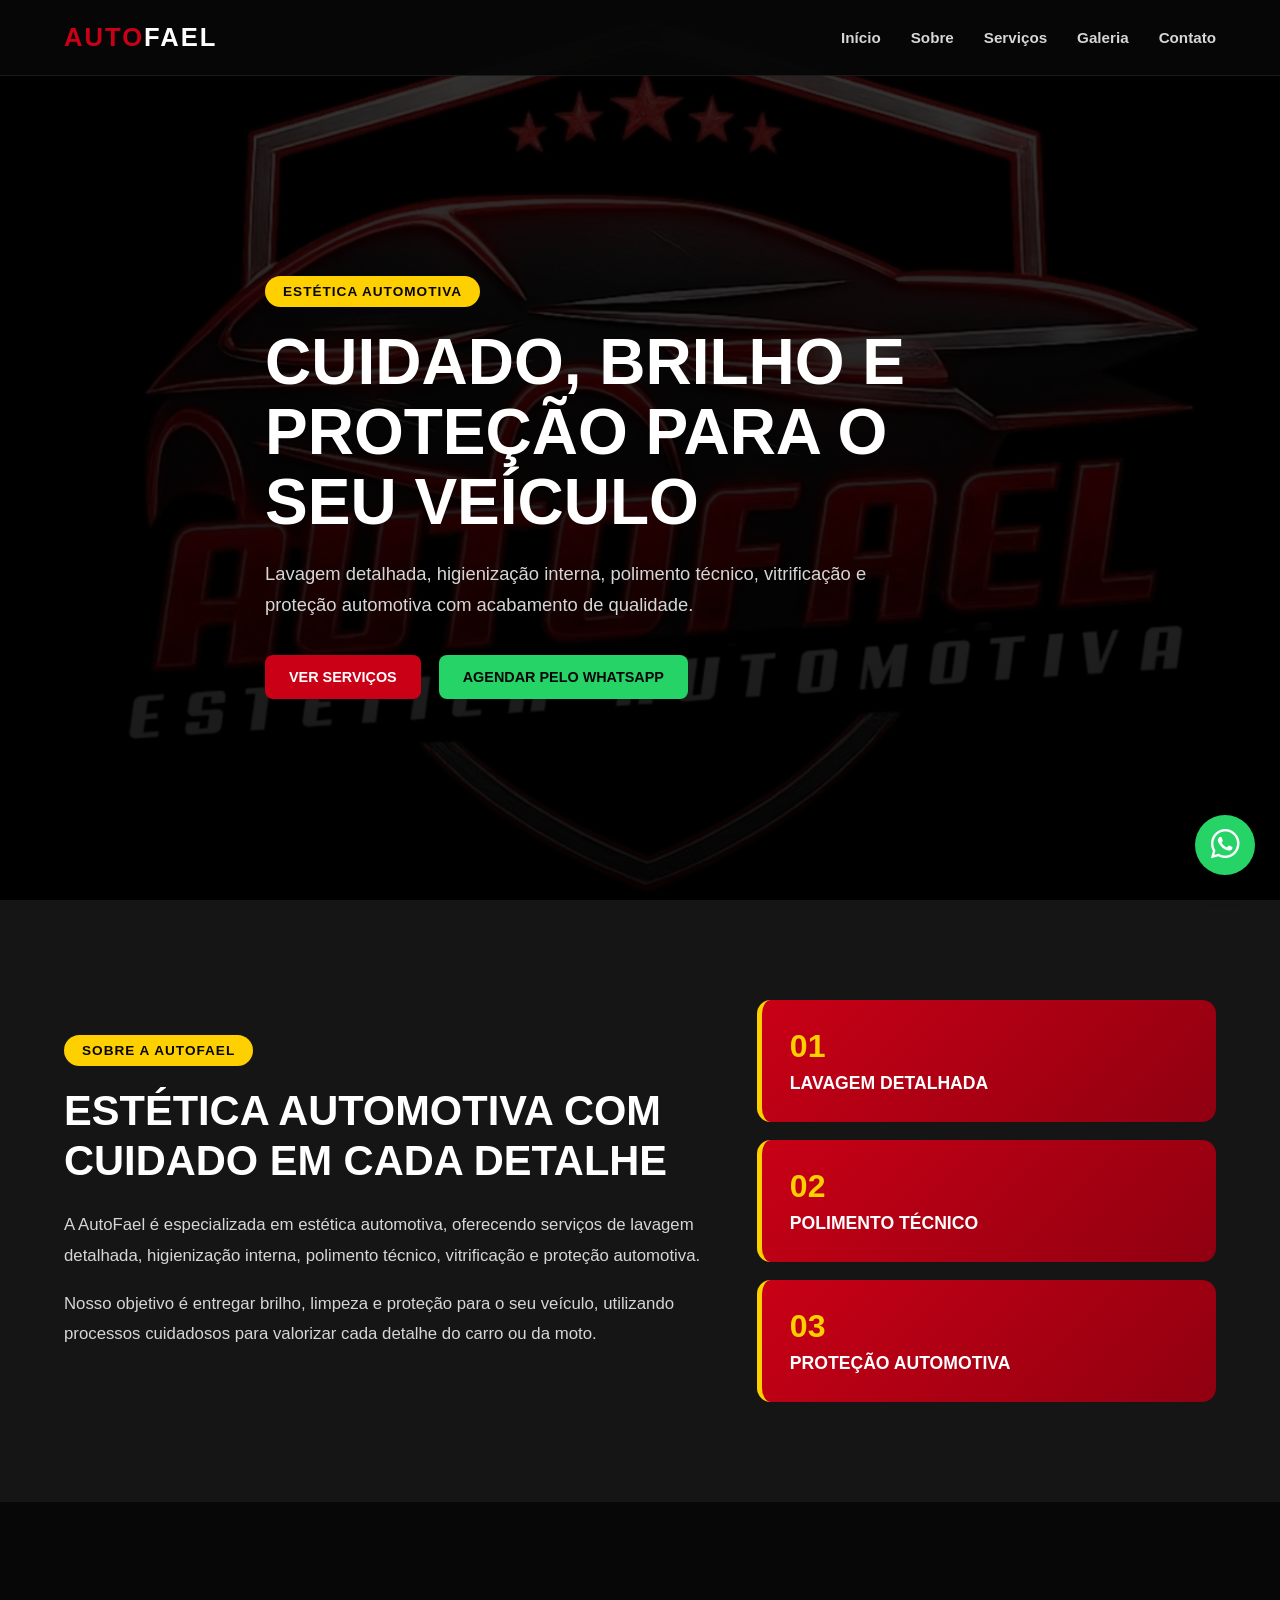
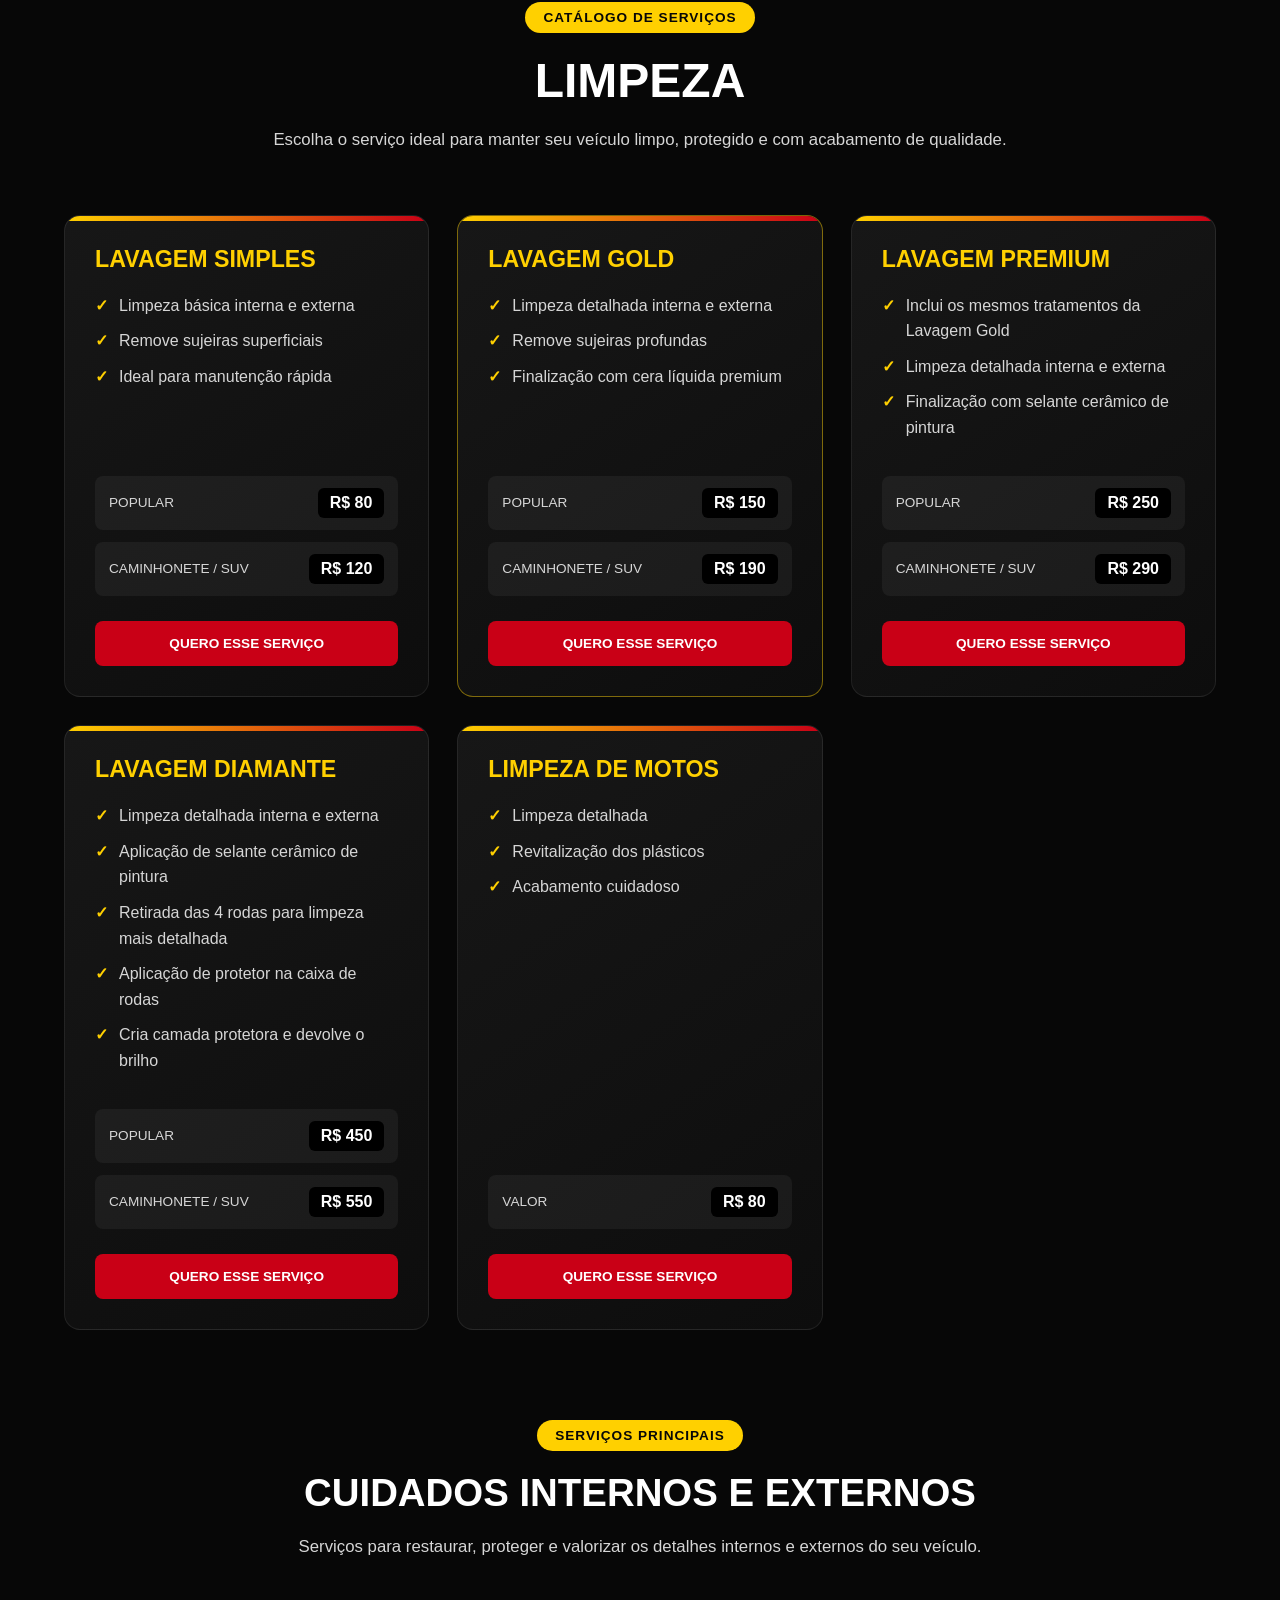
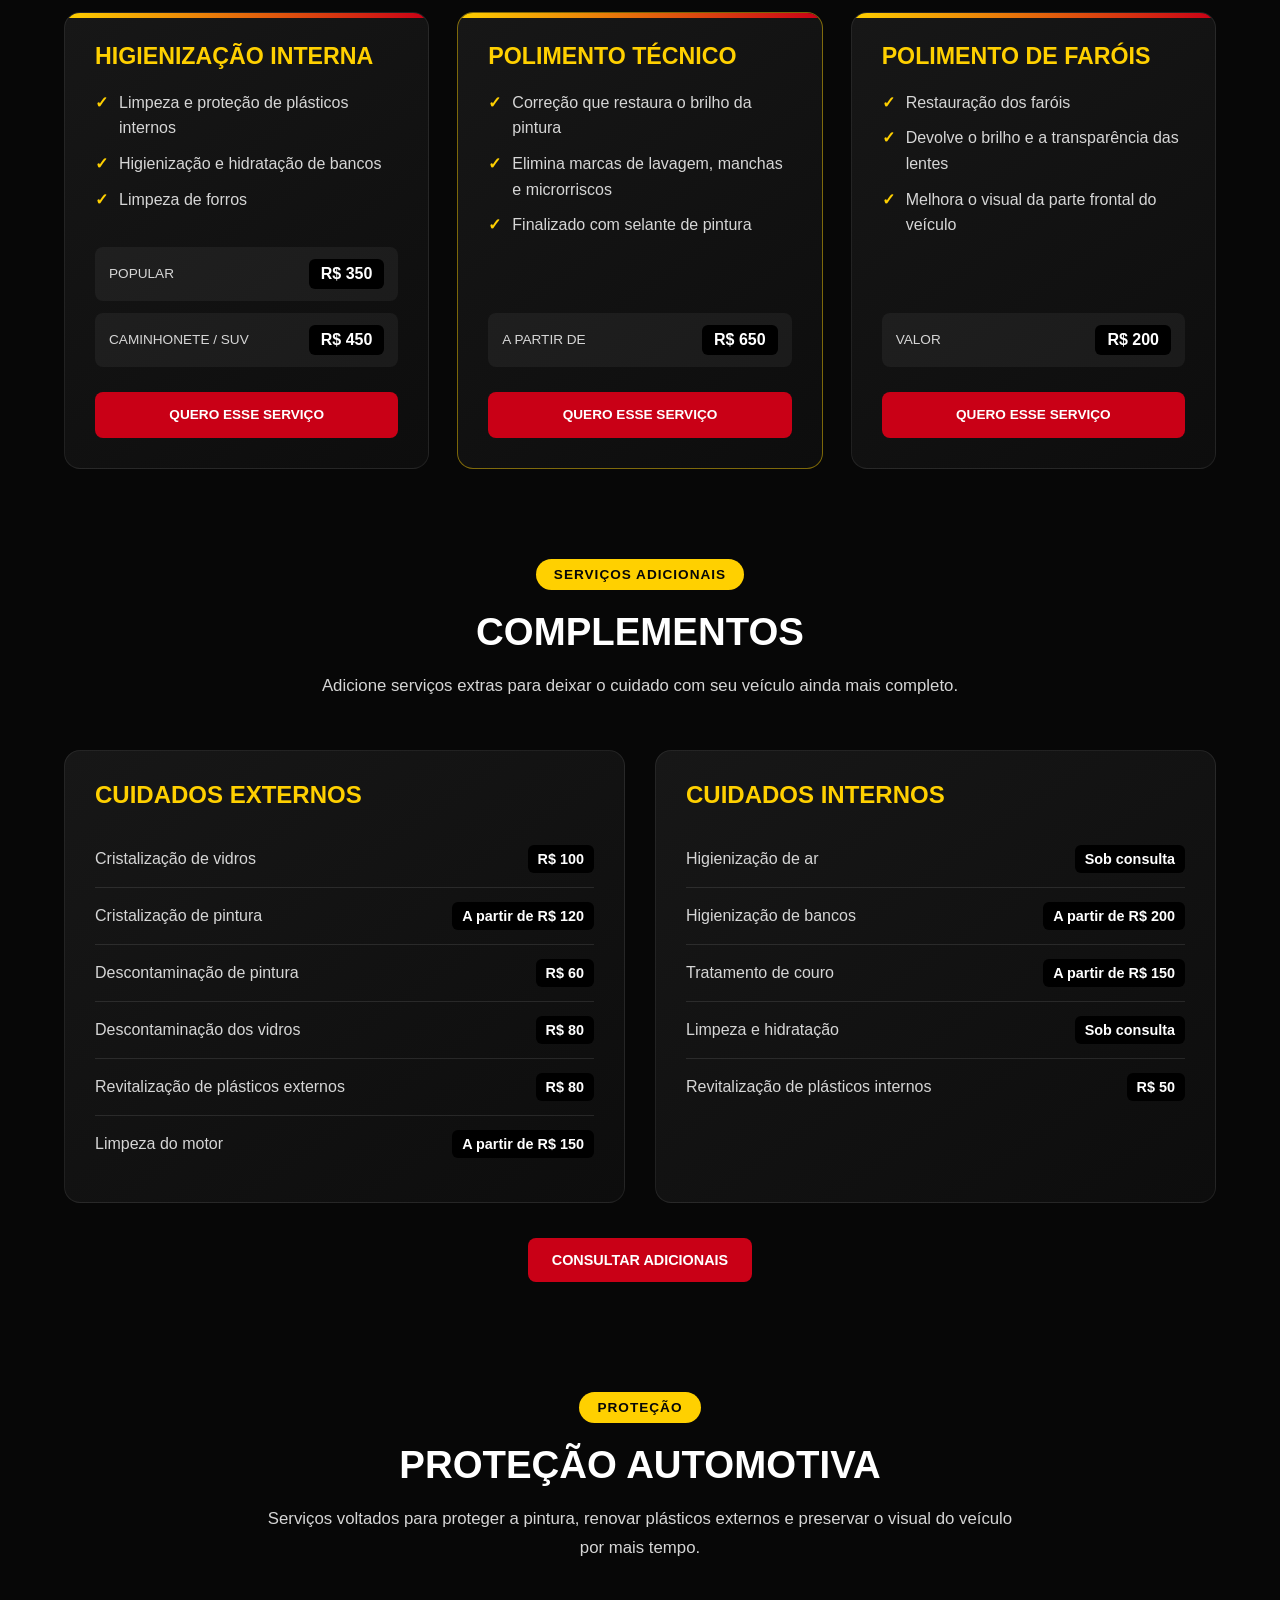
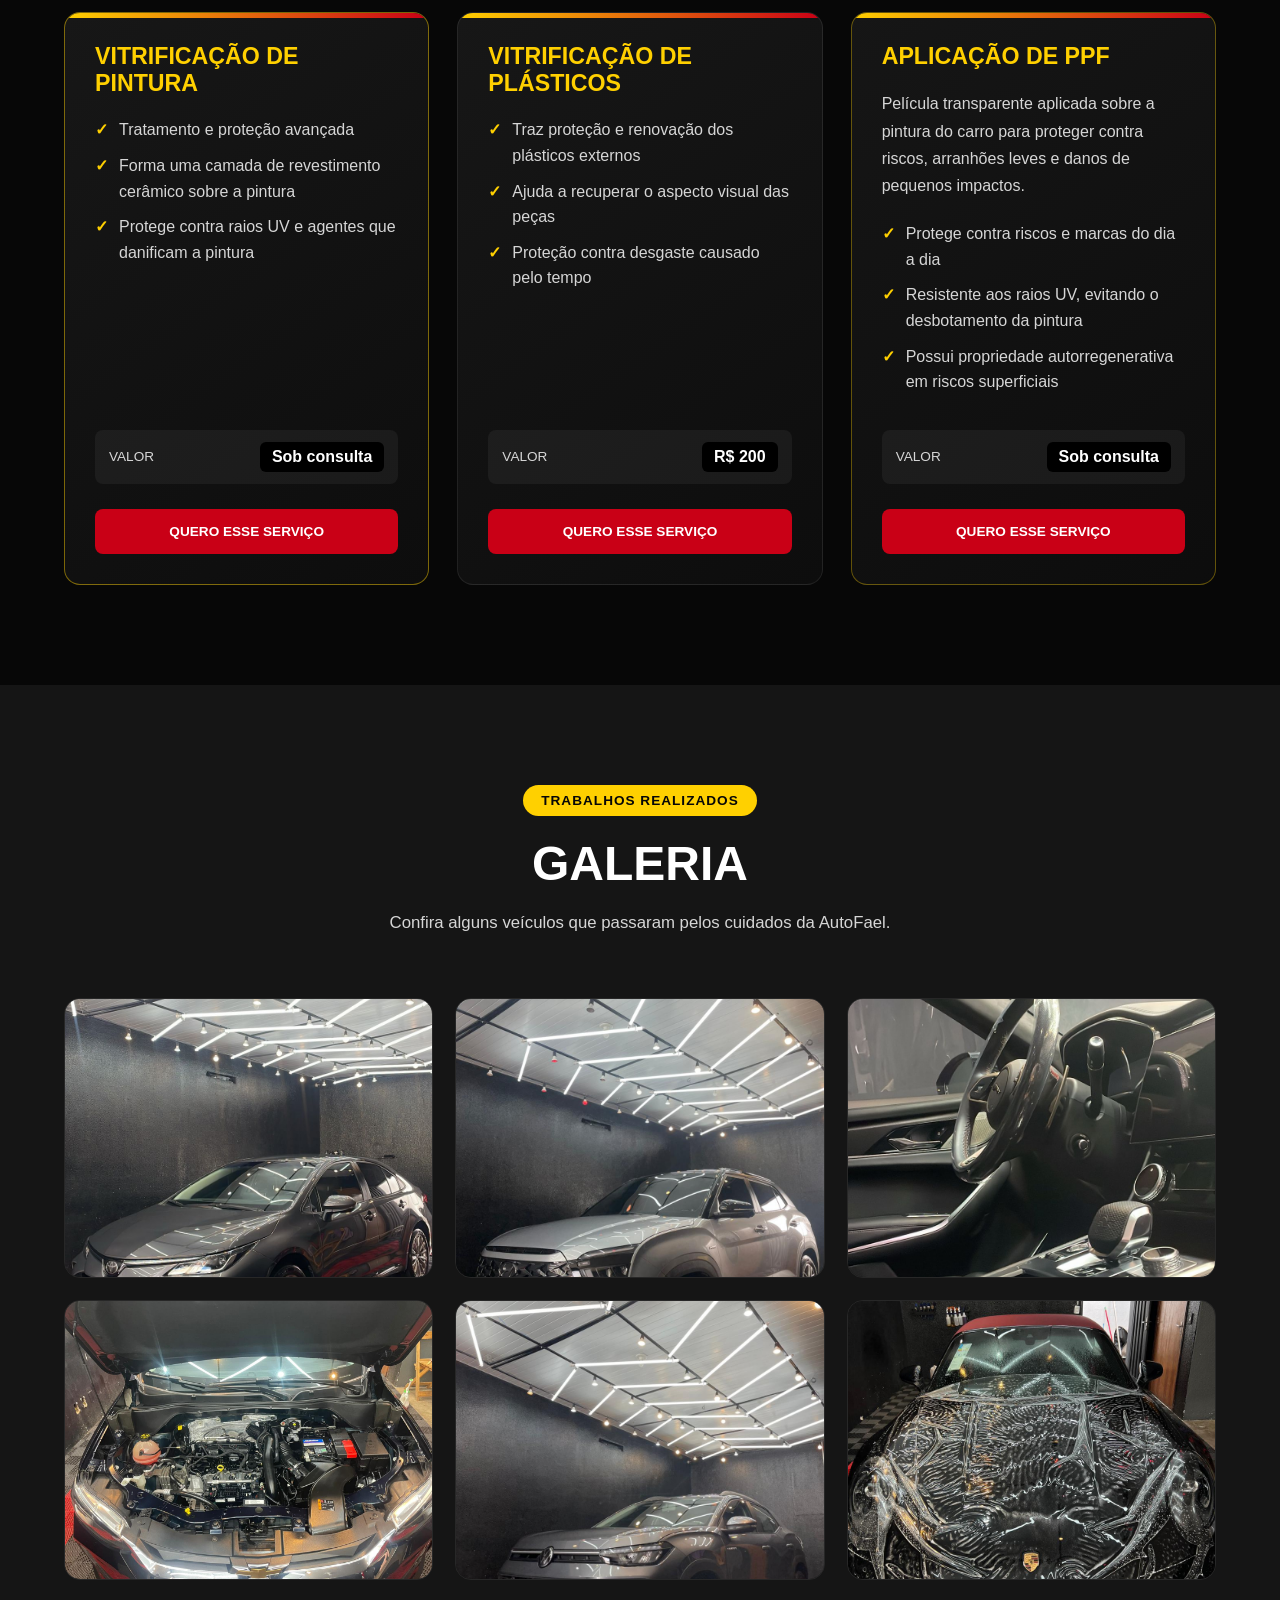
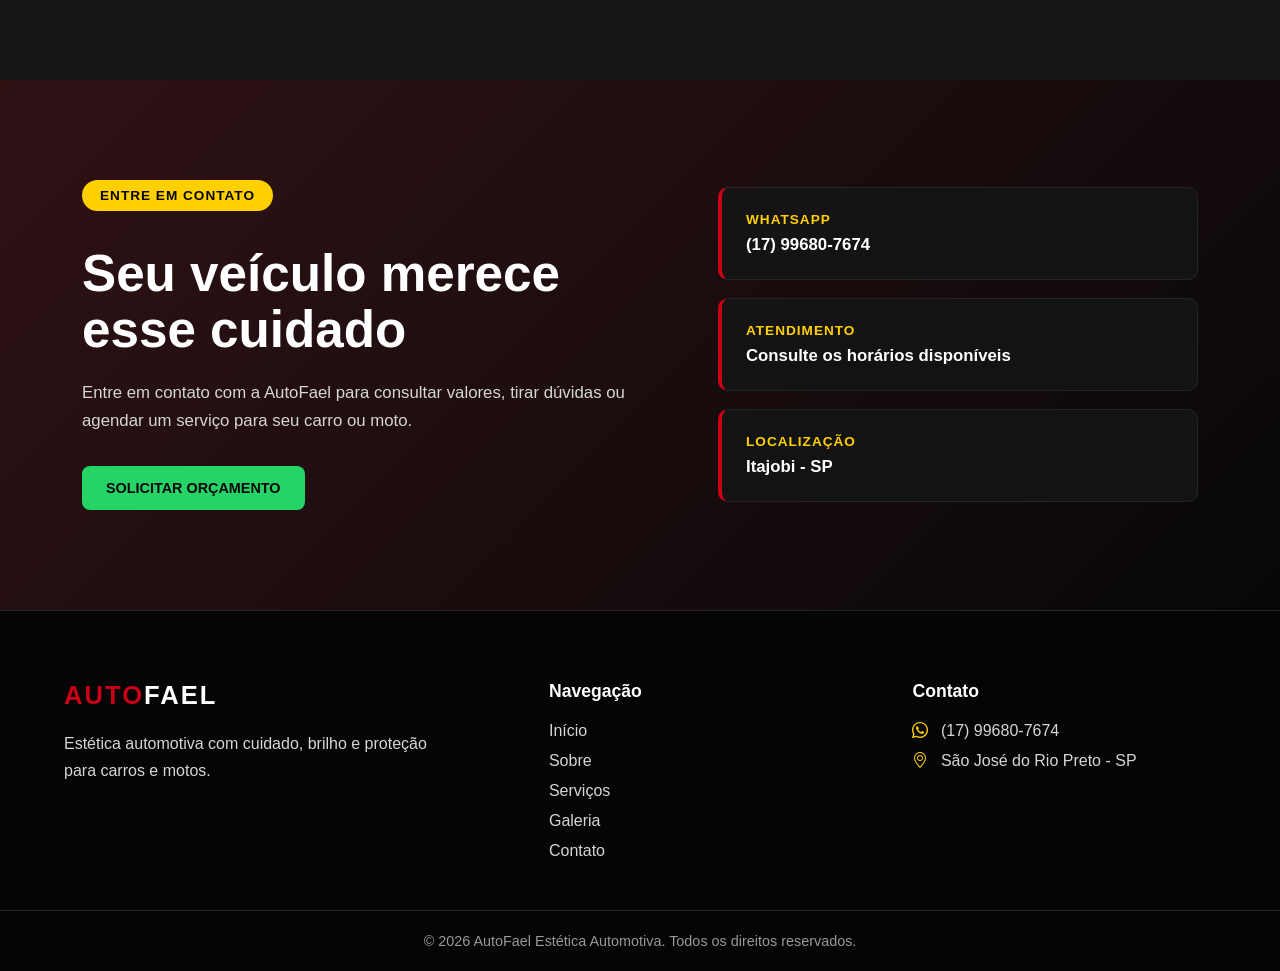
==== commit 8cf3fbe8: "site finalizado , aonde mudamos tudo nele, agora ficando mais profissional e  visualmente bonito, co" ====
--- a/index.html
+++ b/index.html
@@ -6,14 +6,21 @@
 
     <meta name="viewport" content="width=device-width, initial-scale=1.0">
 
+    <title>AutoFael Estética Automotiva | Itajobi - SP</title>
+
     <meta name="description"
-        content="AutoFael Estética Automotiva - Lavagem detalhada, higienização interna, polimento técnico, vitrificação e proteção automotiva.">
-
-    <title>AutoFael | Estética Automotiva</title>
+        content="Estética automotiva em Itajobi-SP. Lavagem detalhada, higienização interna, polimento técnico, vitrificação e proteção automotiva.">
+
+    <meta name="keywords"
+        content="estética automotiva, lavagem detalhada, polimento técnico, vitrificação, higienização automotiva, AutoFael, Itajobi">
+
+    <meta name="author" content="AutoFael Estética Automotiva">
+
+    <meta name="robots" content="index, follow">
+
+    <link rel="stylesheet" href="https://cdn.jsdelivr.net/npm/bootstrap-icons@1.11.3/font/bootstrap-icons.min.css">
 
     <link rel="stylesheet" href="style.css">
-
-    <script defer src="script.js"></script>
 </head>
 
 <body>
@@ -23,6 +30,10 @@
             <a href="#inicio" class="logo">
                 <span>Auto</span>Fael
             </a>
+
+            <button class="botao-menu" type="button" aria-label="Abrir menu de navegação" aria-expanded="false">
+                <i class="bi bi-list"></i>
+            </button>
 
             <nav class="menu">
                 <a href="#inicio">Início</a>
@@ -35,6 +46,7 @@
     </header>
 
     <main>
+
         <section id="inicio" class="hero">
             <div class="container hero-conteudo">
                 <span class="tag">Estética Automotiva</span>
@@ -55,9 +67,10 @@
                 </div>
             </div>
         </section>
+
         <section id="sobre" class="sobre">
             <div class="container sobre-conteudo">
-                <div class="sobre-texto">
+                <div class="sobre-texto revelar">
                     <span class="tag">Sobre a AutoFael</span>
 
                     <h2>Estética automotiva com cuidado em cada detalhe</h2>
@@ -91,158 +104,569 @@
                         <span>Proteção automotiva</span>
                     </div>
                 </div>
-                <section id="servicos" class="servicos">
-                    <div class="container">
-                        <div class="titulo-secao">
-                            <span class="tag">Catálogo de Serviços</span>
-                            <h2>Limpeza</h2>
-                            <p>
-                                Escolha o serviço ideal para manter seu veículo limpo,
-                                protegido e com acabamento de qualidade.
+            </div>
+        </section>
+
+        <section id="servicos" class="servicos">
+            <div class="container">
+
+                <div class="titulo-secao">
+                    <span class="tag">Catálogo de Serviços</span>
+                    <h2>Limpeza</h2>
+                    <p>
+                        Escolha o serviço ideal para manter seu veículo limpo,
+                        protegido e com acabamento de qualidade.
+                    </p>
+                </div>
+
+                <div class="cards-servicos">
+
+                    <article class="card-servico revela">
+                        <h3>Lavagem Simples</h3>
+
+                        <ul>
+                            <li>Limpeza básica interna e externa</li>
+                            <li>Remove sujeiras superficiais</li>
+                            <li>Ideal para manutenção rápida</li>
+                        </ul>
+
+                        <div class="precos">
+                            <div>
+                                <span>Popular</span>
+                                <strong>R$ 80</strong>
+                            </div>
+
+                            <div>
+                                <span>Caminhonete / SUV</span>
+                                <strong>R$ 120</strong>
+                            </div>
+                        </div>
+
+                        <a href="https://wa.me/5517996807674?text=Olá,%20tenho%20interesse%20na%20Lavagem%20Simples"
+                            target="_blank" class="btn-card">
+                            Quero esse serviço
+                        </a>
+                    </article>
+
+                    <article class="card-servico destaque-card">
+                        <h3>Lavagem Gold</h3>
+
+                        <ul>
+                            <li>Limpeza detalhada interna e externa</li>
+                            <li>Remove sujeiras profundas</li>
+                            <li>Finalização com cera líquida premium</li>
+                        </ul>
+
+                        <div class="precos">
+                            <div>
+                                <span>Popular</span>
+                                <strong>R$ 150</strong>
+                            </div>
+
+                            <div>
+                                <span>Caminhonete / SUV</span>
+                                <strong>R$ 190</strong>
+                            </div>
+                        </div>
+
+                        <a href="https://wa.me/5517996807674?text=Olá,%20tenho%20interesse%20na%20Lavagem%20Gold"
+                            target="_blank" class="btn-card">
+                            Quero esse serviço
+                        </a>
+                    </article>
+
+                    <article class="card-servico">
+                        <h3>Lavagem Premium</h3>
+
+                        <ul>
+                            <li>Inclui os mesmos tratamentos da Lavagem Gold</li>
+                            <li>Limpeza detalhada interna e externa</li>
+                            <li>Finalização com selante cerâmico de pintura</li>
+                        </ul>
+
+                        <div class="precos">
+                            <div>
+                                <span>Popular</span>
+                                <strong>R$ 250</strong>
+                            </div>
+
+                            <div>
+                                <span>Caminhonete / SUV</span>
+                                <strong>R$ 290</strong>
+                            </div>
+                        </div>
+
+                        <a href="https://wa.me/5517996807674?text=Olá,%20tenho%20interesse%20na%20Lavagem%20Premium"
+                            target="_blank" class="btn-card">
+                            Quero esse serviço
+                        </a>
+                    </article>
+
+                    <article class="card-servico card-grande">
+                        <h3>Lavagem Diamante</h3>
+
+                        <ul>
+                            <li>Limpeza detalhada interna e externa</li>
+                            <li>Aplicação de selante cerâmico de pintura</li>
+                            <li>Retirada das 4 rodas para limpeza mais detalhada</li>
+                            <li>Aplicação de protetor na caixa de rodas</li>
+                            <li>Cria camada protetora e devolve o brilho</li>
+                        </ul>
+
+                        <div class="precos">
+                            <div>
+                                <span>Popular</span>
+                                <strong>R$ 450</strong>
+                            </div>
+
+                            <div>
+                                <span>Caminhonete / SUV</span>
+                                <strong>R$ 550</strong>
+                            </div>
+                        </div>
+
+                        <a href="https://wa.me/5517996807674?text=Olá,%20tenho%20interesse%20na%20Lavagem%20Diamante"
+                            target="_blank" class="btn-card">
+                            Quero esse serviço
+                        </a>
+                    </article>
+
+                    <article class="card-servico">
+                        <h3>Limpeza de Motos</h3>
+
+                        <ul>
+                            <li>Limpeza detalhada</li>
+                            <li>Revitalização dos plásticos</li>
+                            <li>Acabamento cuidadoso</li>
+                        </ul>
+
+                        <div class="precos preco-unico">
+                            <div>
+                                <span>Valor</span>
+                                <strong>R$ 80</strong>
+                            </div>
+                        </div>
+
+                        <a href="https://wa.me/5517996807674?text=Olá,%20tenho%20interesse%20na%20Limpeza%20de%20Motos"
+                            target="_blank" class="btn-card">
+                            Quero esse serviço
+                        </a>
+                    </article>
+
+                </div>
+
+                <div class="categoria-servico">
+                    <div class="titulo-secao titulo-menor">
+                        <span class="tag">Serviços Principais</span>
+                        <h2>Cuidados Internos e Externos</h2>
+                        <p>
+                            Serviços para restaurar, proteger e valorizar os detalhes internos
+                            e externos do seu veículo.
+                        </p>
+                    </div>
+
+                    <div class="cards-servicos">
+
+                        <article class="card-servico">
+                            <h3>Higienização Interna</h3>
+
+                            <ul>
+                                <li>Limpeza e proteção de plásticos internos</li>
+                                <li>Higienização e hidratação de bancos</li>
+                                <li>Limpeza de forros</li>
+                            </ul>
+
+                            <div class="precos">
+                                <div>
+                                    <span>Popular</span>
+                                    <strong>R$ 350</strong>
+                                </div>
+
+                                <div>
+                                    <span>Caminhonete / SUV</span>
+                                    <strong>R$ 450</strong>
+                                </div>
+                            </div>
+
+                            <a href="https://wa.me/5517996807674?text=Olá,%20tenho%20interesse%20na%20Higienização%20Interna"
+                                target="_blank" class="btn-card">
+                                Quero esse serviço
+                            </a>
+                        </article>
+
+                        <article class="card-servico destaque-card">
+                            <h3>Polimento Técnico</h3>
+
+                            <ul>
+                                <li>Correção que restaura o brilho da pintura</li>
+                                <li>Elimina marcas de lavagem, manchas e microrriscos</li>
+                                <li>Finalizado com selante de pintura</li>
+                            </ul>
+
+                            <div class="precos preco-unico">
+                                <div>
+                                    <span>A partir de</span>
+                                    <strong>R$ 650</strong>
+                                </div>
+                            </div>
+
+                            <a href="https://wa.me/5517996807674?text=Olá,%20tenho%20interesse%20no%20Polimento%20Técnico"
+                                target="_blank" class="btn-card">
+                                Quero esse serviço
+                            </a>
+                        </article>
+
+                        <article class="card-servico">
+                            <h3>Polimento de Faróis</h3>
+
+                            <ul>
+                                <li>Restauração dos faróis</li>
+                                <li>Devolve o brilho e a transparência das lentes</li>
+                                <li>Melhora o visual da parte frontal do veículo</li>
+                            </ul>
+
+                            <div class="precos preco-unico">
+                                <div>
+                                    <span>Valor</span>
+                                    <strong>R$ 200</strong>
+                                </div>
+                            </div>
+
+                            <a href="https://wa.me/5517996807674?text=Olá,%20tenho%20interesse%20no%20Polimento%20de%20Faróis"
+                                target="_blank" class="btn-card">
+                                Quero esse serviço
+                            </a>
+                        </article>
+
+                    </div>
+                </div>
+
+                <div class="servicos-adicionais">
+                    <div class="titulo-secao titulo-menor">
+                        <span class="tag">Serviços Adicionais</span>
+                        <h2>Complementos</h2>
+                        <p>
+                            Adicione serviços extras para deixar o cuidado com seu veículo ainda mais completo.
+                        </p>
+                    </div>
+
+                    <div class="lista-adicionais">
+
+                        <div class="grupo-adicional">
+                            <h3>Cuidados Externos</h3>
+
+                            <div class="item-adicional">
+                                <span>Cristalização de vidros</span>
+                                <strong>R$ 100</strong>
+                            </div>
+
+                            <div class="item-adicional">
+                                <span>Cristalização de pintura</span>
+                                <strong>A partir de R$ 120</strong>
+                            </div>
+
+                            <div class="item-adicional">
+                                <span>Descontaminação de pintura</span>
+                                <strong>R$ 60</strong>
+                            </div>
+
+                            <div class="item-adicional">
+                                <span>Descontaminação dos vidros</span>
+                                <strong>R$ 80</strong>
+                            </div>
+
+                            <div class="item-adicional">
+                                <span>Revitalização de plásticos externos</span>
+                                <strong>R$ 80</strong>
+                            </div>
+
+                            <div class="item-adicional">
+                                <span>Limpeza do motor</span>
+                                <strong>A partir de R$ 150</strong>
+                            </div>
+                        </div>
+
+                        <div class="grupo-adicional">
+                            <h3>Cuidados Internos</h3>
+
+                            <div class="item-adicional">
+                                <span>Higienização de ar</span>
+                                <strong>Sob consulta</strong>
+                            </div>
+
+                            <div class="item-adicional">
+                                <span>Higienização de bancos</span>
+                                <strong>A partir de R$ 200</strong>
+                            </div>
+
+                            <div class="item-adicional">
+                                <span>Tratamento de couro</span>
+                                <strong>A partir de R$ 150</strong>
+                            </div>
+
+                            <div class="item-adicional">
+                                <span>Limpeza e hidratação</span>
+                                <strong>Sob consulta</strong>
+                            </div>
+
+                            <div class="item-adicional">
+                                <span>Revitalização de plásticos internos</span>
+                                <strong>R$ 50</strong>
+                            </div>
+                        </div>
+
+                    </div>
+
+                    <div class="adicionais-acao">
+                        <a href="https://wa.me/5517996807674?text=Olá,%20quero%20saber%20mais%20sobre%20os%20serviços%20adicionais"
+                            target="_blank" class="btn btn-principal">
+                            Consultar adicionais
+                        </a>
+                    </div>
+                </div>
+
+                <div class="categoria-servico protecao">
+                    <div class="titulo-secao titulo-menor">
+                        <span class="tag">Proteção</span>
+                        <h2>Proteção Automotiva</h2>
+                        <p>
+                            Serviços voltados para proteger a pintura, renovar plásticos externos
+                            e preservar o visual do veículo por mais tempo.
+                        </p>
+                    </div>
+
+                    <div class="cards-servicos">
+
+                        <article class="card-servico destaque-card">
+                            <h3>Vitrificação de Pintura</h3>
+
+                            <ul>
+                                <li>Tratamento e proteção avançada</li>
+                                <li>Forma uma camada de revestimento cerâmico sobre a pintura</li>
+                                <li>Protege contra raios UV e agentes que danificam a pintura</li>
+                            </ul>
+
+                            <div class="precos preco-unico">
+                                <div>
+                                    <span>Valor</span>
+                                    <strong>Sob consulta</strong>
+                                </div>
+                            </div>
+
+                            <a href="https://wa.me/5517996807674?text=Olá,%20tenho%20interesse%20na%20Vitrificação%20de%20Pintura"
+                                target="_blank" class="btn-card">
+                                Quero esse serviço
+                            </a>
+                        </article>
+
+                        <article class="card-servico">
+                            <h3>Vitrificação de Plásticos</h3>
+
+                            <ul>
+                                <li>Traz proteção e renovação dos plásticos externos</li>
+                                <li>Ajuda a recuperar o aspecto visual das peças</li>
+                                <li>Proteção contra desgaste causado pelo tempo</li>
+                            </ul>
+
+                            <div class="precos preco-unico">
+                                <div>
+                                    <span>Valor</span>
+                                    <strong>R$ 200</strong>
+                                </div>
+                            </div>
+
+                            <a href="https://wa.me/5517996807674?text=Olá,%20tenho%20interesse%20na%20Vitrificação%20de%20Plásticos"
+                                target="_blank" class="btn-card">
+                                Quero esse serviço
+                            </a>
+                        </article>
+
+                        <article class="card-servico card-ppf">
+                            <h3>Aplicação de PPF</h3>
+
+                            <p class="descricao-card">
+                                Película transparente aplicada sobre a pintura do carro para proteger
+                                contra riscos, arranhões leves e danos de pequenos impactos.
                             </p>
-                        </div>
-
-                        <div class="cards-servicos">
-
-                            <article class="card-servico">
-                                <h3>Lavagem Simples</h3>
-
-                                <ul>
-                                    <li>Limpeza básica interna e externa</li>
-                                    <li>Remove sujeiras superficiais</li>
-                                    <li>Ideal para manutenção rápida</li>
-                                </ul>
-
-                                <div class="precos">
-                                    <div>
-                                        <span>Popular</span>
-                                        <strong>R$ 80</strong>
-                                    </div>
-
-                                    <div>
-                                        <span>Caminhonete / SUV</span>
-                                        <strong>R$ 120</strong>
-                                    </div>
+
+                            <ul>
+                                <li>Protege contra riscos e marcas do dia a dia</li>
+                                <li>Resistente aos raios UV, evitando o desbotamento da pintura</li>
+                                <li>Possui propriedade autorregenerativa em riscos superficiais</li>
+                            </ul>
+
+                            <div class="precos preco-unico">
+                                <div>
+                                    <span>Valor</span>
+                                    <strong>Sob consulta</strong>
                                 </div>
-
-                                <a href="https://wa.me/5517996807674?text=Olá,%20tenho%20interesse%20na%20Lavagem%20Simples"
-                                    target="_blank" class="btn-card">
-                                    Quero esse serviço
-                                </a>
-                            </article>
-
-                            <article class="card-servico destaque-card">
-                                <h3>Lavagem Gold</h3>
-
-                                <ul>
-                                    <li>Limpeza detalhada interna e externa</li>
-                                    <li>Remove sujeiras profundas</li>
-                                    <li>Finalização com cera líquida premium</li>
-                                </ul>
-
-                                <div class="precos">
-                                    <div>
-                                        <span>Popular</span>
-                                        <strong>R$ 150</strong>
-                                    </div>
-
-                                    <div>
-                                        <span>Caminhonete / SUV</span>
-                                        <strong>R$ 190</strong>
-                                    </div>
-                                </div>
-
-                                <a href="https://wa.me/5517996807674?text=Olá,%20tenho%20interesse%20na%20Lavagem%20Gold"
-                                    target="_blank" class="btn-card">
-                                    Quero esse serviço
-                                </a>
-                            </article>
-
-                            <article class="card-servico">
-                                <h3>Lavagem Premium</h3>
-
-                                <ul>
-                                    <li>Inclui os mesmos tratamentos da Lavagem Gold</li>
-                                    <li>Limpeza detalhada interna e externa</li>
-                                    <li>Finalização com selante cerâmico de pintura</li>
-                                </ul>
-
-                                <div class="precos">
-                                    <div>
-                                        <span>Popular</span>
-                                        <strong>R$ 250</strong>
-                                    </div>
-
-                                    <div>
-                                        <span>Caminhonete / SUV</span>
-                                        <strong>R$ 290</strong>
-                                    </div>
-                                </div>
-
-                                <a href="https://wa.me/5517996807674?text=Olá,%20tenho%20interesse%20na%20Lavagem%20Premium"
-                                    target="_blank" class="btn-card">
-                                    Quero esse serviço
-                                </a>
-                            </article>
-
-                            <article class="card-servico card-grande">
-                                <h3>Lavagem Diamante</h3>
-
-                                <ul>
-                                    <li>Limpeza detalhada interna e externa</li>
-                                    <li>Aplicação de selante cerâmico de pintura</li>
-                                    <li>Retirada das 4 rodas para limpeza mais detalhada</li>
-                                    <li>Aplicação de protetor na caixa de rodas</li>
-                                    <li>Cria camada protetora e devolve o brilho</li>
-                                </ul>
-
-                                <div class="precos">
-                                    <div>
-                                        <span>Popular</span>
-                                        <strong>R$ 450</strong>
-                                    </div>
-
-                                    <div>
-                                        <span>Caminhonete / SUV</span>
-                                        <strong>R$ 550</strong>
-                                    </div>
-                                </div>
-
-                                <a href="https://wa.me/5517996807674?text=Olá,%20tenho%20interesse%20na%20Lavagem%20Diamante"
-                                    target="_blank" class="btn-card">
-                                    Quero esse serviço
-                                </a>
-                            </article>
-
-                            <article class="card-servico">
-                                <h3>Limpeza de Motos</h3>
-
-                                <ul>
-                                    <li>Limpeza detalhada</li>
-                                    <li>Revitalização dos plásticos</li>
-                                    <li>Acabamento cuidadoso</li>
-                                </ul>
-
-                                <div class="precos preco-unico">
-                                    <div>
-                                        <span>Valor</span>
-                                        <strong>R$ 80</strong>
-                                    </div>
-                                </div>
-
-                                <a href="https://wa.me/5517996807674?text=Olá,%20tenho%20interesse%20na%20Limpeza%20de%20Motos"
-                                    target="_blank" class="btn-card">
-                                    Quero esse serviço
-                                </a>
-                            </article>
-
-                        </div>
-                    </div>
-                </section>
+                            </div>
+
+                            <a href="https://wa.me/5517996807674?text=Olá,%20tenho%20interesse%20na%20Aplicação%20de%20PPF"
+                                target="_blank" class="btn-card">
+                                Quero esse serviço
+                            </a>
+                        </article>
+
+                    </div>
+                </div>
+
             </div>
         </section>
+
+        <section id="galeria" class="galeria">
+            <div class="container">
+                <div class="titulo-secao">
+                    <span class="tag">Trabalhos Realizados</span>
+                    <h2>Galeria</h2>
+                    <p>
+                        Confira alguns veículos que passaram pelos cuidados da AutoFael.
+                    </p>
+                </div>
+
+                <div class="galeria-grid">
+
+                    <div class="foto-galeria revelar">
+                        <img src="imagem/Corolla.jpeg" alt="Corolla após serviço de estética automotiva" loading="lazy"
+                            decoding="async">
+
+                    </div>
+
+                    <div class="foto-galeria revelar">
+                        <img src="imagem/Creta_Finalizado.jpeg" alt="Creta finalizado após limpeza detalhada"
+                            loading="lazy" decoding="async">
+                    </div>
+
+                    <div class="foto-galeria revelar">
+                        <img src="imagem/Interior_Carro.jpeg" alt="Interior de carro higienizado" loading="lazy"
+                            decoding="async">
+                    </div>
+
+                    <div class="foto-galeria revelar">
+                        <img src="imagem/Motor_Carro_Pintado.jpeg" alt="Motor limpo e revitalizado" loading="lazy"
+                            decoding="async">
+                    </div>
+
+                    <div class="foto-galeria revelar">
+                        <img src="imagem/Nivus_prata_finalizado.jpeg"
+                            alt="Nivus prata finalizado após estética automotiva" loading="lazy" decoding="async">
+                    </div>
+
+                    <div class="foto-galeria revelar">
+                        <img src="imagem/Porche_Vidrificação.jpeg" alt="Porsche após vitrificação" loading="lazy"
+                            decoding="async">
+                    </div>
+
+                </div>
+            </div>
+        </section>
+
+        <section id="contato" class="contato">
+            <div class="container contato-conteudo">
+
+                <div class="contato-texto revelar">
+                    <span class="tag">Entre em Contato</span>
+
+                    <h2>Seu veículo merece esse cuidado</h2>
+
+                    <p>
+                        Entre em contato com a AutoFael para consultar valores,
+                        tirar dúvidas ou agendar um serviço para seu carro ou moto.
+                    </p>
+
+                    <a href="https://wa.me/5517996807674?text=Olá,%20gostaria%20de%20solicitar%20um%20orçamento"
+                        target="_blank" class="btn btn-whatsapp">
+                        Solicitar orçamento
+                    </a>
+                </div>
+
+                <div class="contato-informacoes revelar">
+
+                    <div class="contato-item">
+                        <span>WhatsApp</span>
+                        <strong>(17) 99680-7674</strong>
+                    </div>
+
+                    <div class="contato-item">
+                        <span>Atendimento</span>
+                        <strong>Consulte os horários disponíveis</strong>
+                    </div>
+
+                    <div class="contato-item">
+                        <span>Localização</span>
+                        <strong>Itajobi - SP</strong>
+                    </div>
+
+                </div>
+
+            </div>
+        </section>
+
+
+
+        <div id="modal-galeria" class="modal-galeria">
+            <button class="fechar-modal" type="button">&times;</button>
+            <img id="imagem-modal" src="" alt="Imagem ampliada do trabalho realizado">
+        </div>
+
     </main>
 
+    <footer class="rodape">
+        <div class="container rodape-conteudo">
+
+            <div class="rodape-marca">
+                <a href="#inicio" class="logo">
+                    <span>Auto</span>Fael
+                </a>
+
+                <p>
+                    Estética automotiva com cuidado, brilho e proteção
+                    para carros e motos.
+                </p>
+            </div>
+
+            <div class="rodape-links">
+                <h3>Navegação</h3>
+
+                <a href="#inicio">Início</a>
+                <a href="#sobre">Sobre</a>
+                <a href="#servicos">Serviços</a>
+                <a href="#galeria">Galeria</a>
+                <a href="#contato">Contato</a>
+            </div>
+
+            <div class="rodape-contato">
+                <h3>Contato</h3>
+
+                <a href="https://wa.me/5517996807674" target="_blank" rel="noopener noreferrer">
+                    <i class="bi bi-whatsapp"></i>
+                    (17) 99680-7674
+                </a>
+
+                <p>
+                    <i class="bi bi-geo-alt"></i>
+                    São José do Rio Preto - SP
+                </p>
+            </div>
+
+        </div>
+
+        <div class="rodape-final">
+            <p>
+                &copy; 2026 AutoFael Estética Automotiva.
+                Todos os direitos reservados.
+            </p>
+        </div>
+    </footer>
+
+    <a href="https://wa.me/5517996807674?text=Olá,%20gostaria%20de%20solicitar%20um%20orçamento"
+        class="whatsapp-flutuante" target="_blank" rel="noopener noreferrer"
+        aria-label="Falar com a AutoFael pelo WhatsApp">
+        <i class="bi bi-whatsapp"></i>
+    </a>
+
+    <script src="script.js"></script>
+
 </body>
 
 </html>
--- a/style.css
+++ b/style.css
@@ -18,6 +18,11 @@
 
 html {
     scroll-behavior: smooth;
+    scroll-padding-top: 90px;
+}
+
+section {
+    scroll-margin-top: 90px;
 }
 
 body {
@@ -67,6 +72,7 @@
 .logo span {
     color: var(--vermelho);
 }
+
 .menu {
     display: flex;
     gap: 30px;
@@ -252,12 +258,15 @@
     display: grid;
     grid-template-columns: repeat(auto-fit, minmax(320px, 1fr));
     gap: 28px;
+    align-items: stretch;
 }
 
 .card-servico {
     width: 100%;
     min-height: 100%;
     position: relative;
+    display: flex;
+    flex-direction: column;
     background: linear-gradient(145deg, #171717, #0d0d0d);
     padding: 30px;
     border-radius: 16px;
@@ -314,6 +323,7 @@
 .precos {
     display: grid;
     gap: 12px;
+    margin-top: auto;
     margin-bottom: 25px;
 }
 
@@ -373,10 +383,455 @@
     grid-column: auto;
 }
 
+.protecao {
+    padding-top: 20px;
+}
+
+.descricao-card {
+    color: var(--texto);
+    line-height: 1.7;
+    margin-bottom: 22px;
+}
+
+.card-ppf {
+    background:
+        linear-gradient(145deg, rgba(23, 23, 23, 0.95), rgba(13, 13, 13, 0.98));
+    border-color: rgba(255, 208, 0, 0.35);
+}
+
+/* CATEGORIAS E SERVIÇOS ADICIONAIS */
+
+.categoria-servico {
+    margin-top: 90px;
+}
+
+.titulo-menor {
+    margin-top: 0;
+    margin-bottom: 50px;
+}
+
+.titulo-menor h2 {
+    font-size: 2.4rem;
+}
+
+.servicos-adicionais {
+    margin-top: 90px;
+}
+
+.lista-adicionais {
+    display: grid;
+    grid-template-columns: repeat(2, 1fr);
+    gap: 30px;
+}
+
+.grupo-adicional {
+    background: linear-gradient(145deg, #171717, #0d0d0d);
+    padding: 30px;
+    border-radius: 16px;
+    border: 1px solid rgba(255, 255, 255, 0.08);
+}
+
+.grupo-adicional h3 {
+    color: var(--amarelo);
+    font-size: 1.5rem;
+    text-transform: uppercase;
+    margin-bottom: 22px;
+}
+
+.item-adicional {
+    display: flex;
+    justify-content: space-between;
+    align-items: center;
+    gap: 18px;
+    padding: 14px 0;
+    border-bottom: 1px solid rgba(255, 255, 255, 0.10);
+}
+
+.item-adicional:last-child {
+    border-bottom: none;
+}
+
+.item-adicional span {
+    color: var(--texto);
+    line-height: 1.4;
+}
+
+.item-adicional strong {
+    color: var(--branco);
+    background-color: #000;
+    padding: 6px 10px;
+    border-radius: 6px;
+    white-space: nowrap;
+    font-size: 0.9rem;
+}
+
+.adicionais-acao {
+    margin-top: 35px;
+    text-align: center;
+}
+
+/* GALERIA */
+
+.galeria {
+    padding: 100px 0;
+    background-color: var(--preto-claro);
+}
+
+.galeria-grid {
+    display: grid;
+    grid-template-columns: repeat(3, 1fr);
+    gap: 22px;
+}
+
+.foto-galeria {
+    position: relative;
+    height: 280px;
+    border-radius: 16px;
+    overflow: hidden;
+    cursor: pointer;
+    border: 1px solid rgba(255, 255, 255, 0.08);
+}
+
+.foto-galeria::after {
+    content: "Ver foto";
+    position: absolute;
+    inset: 0;
+    background: rgba(0, 0, 0, 0.55);
+    color: var(--branco);
+    display: flex;
+    align-items: center;
+    justify-content: center;
+    font-weight: 800;
+    text-transform: uppercase;
+    letter-spacing: 1px;
+    opacity: 0;
+    transition: 0.3s;
+    pointer-events: none;
+}
+
+.foto-galeria img {
+    cursor: zoom-in;
+}
+
+.foto-galeria:hover::after {
+    opacity: 1;
+}
+
+.foto-galeria img {
+    width: 100%;
+    height: 100%;
+    object-fit: cover;
+    display: block;
+    transition: 0.4s;
+}
+
+.foto-galeria:hover img {
+    transform: scale(1.08);
+}
+
+/* MODAL DA GALERIA */
+body.modal-aberto {
+    overflow: hidden;
+}
+
+.modal-galeria img {
+    cursor: default;
+}
+
+.modal-galeria {
+    display: none;
+    position: fixed;
+    inset: 0;
+    background-color: rgba(0, 0, 0, 0.92);
+    z-index: 2000;
+    align-items: center;
+    justify-content: center;
+    padding: 30px;
+}
+
+.modal-galeria.ativo {
+    display: flex;
+}
+
+.modal-galeria img {
+    max-width: 95%;
+    max-height: 90vh;
+    border-radius: 14px;
+    object-fit: contain;
+    border: 2px solid rgba(255, 208, 0, 0.35);
+}
+
+.fechar-modal {
+    position: absolute;
+    top: 25px;
+    right: 35px;
+    background: var(--vermelho);
+    color: var(--branco);
+    border: none;
+    width: 45px;
+    height: 45px;
+    border-radius: 50%;
+    font-size: 2rem;
+    line-height: 1;
+    cursor: pointer;
+    transition: 0.3s;
+}
+
+.fechar-modal:hover {
+    background-color: var(--vermelho-escuro);
+    transform: scale(1.08);
+}
+
+.fechar-modal {
+    cursor: pointer;
+    transition:
+        color 0.3s ease,
+        transform 0.3s ease;
+}
+
+.fechar-modal:hover {
+    color: var(--vermelho);
+    transform: scale(1.15);
+}
+
+/* =========================
+   CONTATO
+========================= */
+
+.contato {
+    padding: 100px 20px;
+    background:
+        linear-gradient(135deg,
+            rgba(201, 0, 22, 0.15),
+            rgba(7, 7, 7, 0.95)),
+        var(--preto-claro);
+}
+
+.contato-conteudo {
+    display: grid;
+    grid-template-columns: 1.2fr 1fr;
+    gap: 60px;
+    align-items: center;
+}
+
+.contato-texto h2 {
+    margin-top: 15px;
+    margin-bottom: 20px;
+    font-size: clamp(2rem, 4vw, 3.2rem);
+    line-height: 1.1;
+}
+
+.contato-texto p {
+    max-width: 650px;
+    margin-bottom: 30px;
+    color: var(--texto);
+    font-size: 1.05rem;
+    line-height: 1.7;
+}
+
+.contato-informacoes {
+    display: flex;
+    flex-direction: column;
+    gap: 18px;
+}
+
+.contato-item {
+    padding: 24px;
+    border: 1px solid var(--cinza);
+    border-left: 4px solid var(--vermelho);
+    border-radius: 10px;
+    background-color: rgba(21, 21, 21, 0.9);
+    transition:
+        transform 0.3s ease,
+        border-color 0.3s ease;
+}
+
+.contato-item:hover {
+    transform: translateX(6px);
+    border-color: var(--vermelho);
+}
+
+.contato-item span {
+    display: block;
+    margin-bottom: 8px;
+    color: var(--amarelo);
+    font-size: 0.85rem;
+    font-weight: bold;
+    text-transform: uppercase;
+    letter-spacing: 1px;
+}
+
+.contato-item strong {
+    color: var(--branco);
+    font-size: 1.05rem;
+    font-weight: 600;
+}
+
+/* =========================
+   WHATSAPP FLUTUANTE
+========================= */
+
+.whatsapp-flutuante {
+    position: fixed;
+    right: 25px;
+    bottom: 25px;
+    z-index: 1000;
+
+    display: flex;
+    align-items: center;
+    justify-content: center;
+
+    width: 60px;
+    height: 60px;
+
+    border-radius: 50%;
+    background-color: var(--verde-whatsapp);
+    color: var(--branco);
+
+    font-size: 1.8rem;
+    text-decoration: none;
+
+    box-shadow: 0 8px 25px rgba(0, 0, 0, 0.4);
+
+    transition:
+        transform 0.3s ease,
+        box-shadow 0.3s ease,
+        background-color 0.3s ease;
+}
+
+.whatsapp-flutuante:hover {
+    transform: translateY(-5px) scale(1.05);
+    background-color: #1ebe5d;
+    box-shadow: 0 12px 30px rgba(37, 211, 102, 0.35);
+}
+
+.whatsapp-flutuante:active {
+    transform: scale(0.95);
+}
+
+/* =========================
+   RODAPÉ
+========================= */
+
+.rodape {
+    background-color: #050505;
+    border-top: 1px solid var(--cinza);
+}
+
+.rodape-conteudo {
+    display: grid;
+    grid-template-columns: 1.4fr 1fr 1fr;
+    gap: 60px;
+    padding-top: 70px;
+    padding-bottom: 50px;
+}
+
+.rodape-marca .logo {
+    display: inline-block;
+    margin-bottom: 20px;
+}
+
+.rodape-marca p {
+    max-width: 380px;
+    color: var(--texto);
+    line-height: 1.7;
+}
+
+.rodape-links,
+.rodape-contato {
+    display: flex;
+    flex-direction: column;
+    align-items: flex-start;
+    gap: 12px;
+}
+
+.rodape h3 {
+    margin-bottom: 8px;
+    color: var(--branco);
+    font-size: 1.1rem;
+}
+
+.rodape-links a,
+.rodape-contato a {
+    color: var(--texto);
+    text-decoration: none;
+    transition:
+        color 0.3s ease,
+        transform 0.3s ease;
+}
+
+.rodape-links a:hover,
+.rodape-contato a:hover {
+    color: var(--vermelho);
+    transform: translateX(4px);
+}
+
+.rodape-contato p {
+    color: var(--texto);
+}
+
+.rodape-contato i {
+    margin-right: 8px;
+    color: var(--amarelo);
+}
+
+.rodape-final {
+    padding: 22px 20px;
+    border-top: 1px solid var(--cinza);
+    text-align: center;
+}
+
+.rodape-final p {
+    color: #999999;
+    font-size: 0.9rem;
+}
+
+/* =========================
+   BOTÃO DO MENU MOBILE
+========================= */
+
+.botao-menu {
+    display: none;
+    border: none;
+    background: transparent;
+    color: var(--branco);
+    font-size: 2rem;
+    cursor: pointer;
+}
+
+/* =========================
+   ANIMAÇÕES DE ENTRADA
+========================= */
+
+.js .revelar {
+    opacity: 0;
+    transform: translateY(35px);
+    transition:
+        opacity 0.7s ease,
+        transform 0.7s ease;
+}
+
+.js .revelar.visivel {
+    opacity: 1;
+    transform: translateY(0);
+}
+
+@media (prefers-reduced-motion: reduce) {
+    .js .revelar {
+        opacity: 1;
+        transform: none;
+        transition: none;
+    }
+}
+
 /* TABLET */
 
 @media (max-width: 1024px) {
     .cards-servicos {
+        grid-template-columns: repeat(2, 1fr);
+    }
+
+    .galeria-grid {
         grid-template-columns: repeat(2, 1fr);
     }
 }
@@ -463,6 +918,135 @@
         flex-direction: column;
         align-items: flex-start;
     }
+
+    .categoria-servico,
+    .servicos-adicionais {
+        margin-top: 70px;
+    }
+
+    .titulo-menor h2 {
+        font-size: 1.9rem;
+    }
+
+    .lista-adicionais {
+        grid-template-columns: 1fr;
+    }
+
+    .grupo-adicional {
+        padding: 24px;
+    }
+
+    .item-adicional {
+        flex-direction: column;
+        align-items: flex-start;
+    }
+
+    .galeria {
+        padding: 70px 0;
+    }
+
+    .galeria-grid {
+        grid-template-columns: 1fr;
+    }
+
+    .foto-galeria {
+        height: 240px;
+    }
+
+    .fechar-modal {
+        top: 18px;
+        right: 18px;
+    }
+
+    .contato {
+        padding: 70px 20px;
+    }
+
+    .contato-conteudo {
+        grid-template-columns: 1fr;
+        gap: 40px;
+    }
+
+    .contato-texto {
+        text-align: center;
+    }
+
+    .contato-texto p {
+        margin-left: auto;
+        margin-right: auto;
+    }
+
+    .contato-item {
+        text-align: left;
+    }
+
+    .whatsapp-flutuante {
+        right: 18px;
+        bottom: 18px;
+        width: 55px;
+        height: 55px;
+        font-size: 1.6rem;
+    }
+
+    .rodape-conteudo {
+        grid-template-columns: 1fr;
+        gap: 35px;
+        padding-top: 55px;
+        padding-bottom: 40px;
+    }
+
+    .rodape-marca,
+    .rodape-links,
+    .rodape-contato {
+        align-items: center;
+        text-align: center;
+    }
+
+    .rodape-marca p {
+        margin: 0 auto;
+    }
+
+    .topo-conteudo {
+        position: relative;
+    }
+
+    .botao-menu {
+        display: flex;
+        align-items: center;
+        justify-content: center;
+    }
+
+    .menu {
+        position: absolute;
+        top: calc(100% + 15px);
+        left: 0;
+        right: 0;
+
+        display: none;
+        flex-direction: column;
+        align-items: stretch;
+
+        padding: 15px;
+        border: 1px solid var(--cinza);
+        border-radius: 10px;
+        background-color: rgba(7, 7, 7, 0.98);
+        box-shadow: 0 15px 35px rgba(0, 0, 0, 0.45);
+    }
+
+    .menu.ativo {
+        display: flex;
+    }
+
+    .menu a {
+        width: 100%;
+        padding: 14px 12px;
+        border-radius: 6px;
+        text-align: center;
+    }
+
+    .menu a:hover {
+        background-color: var(--preto-claro);
+    }
 }
 
 /* CELULAR PEQUENO */
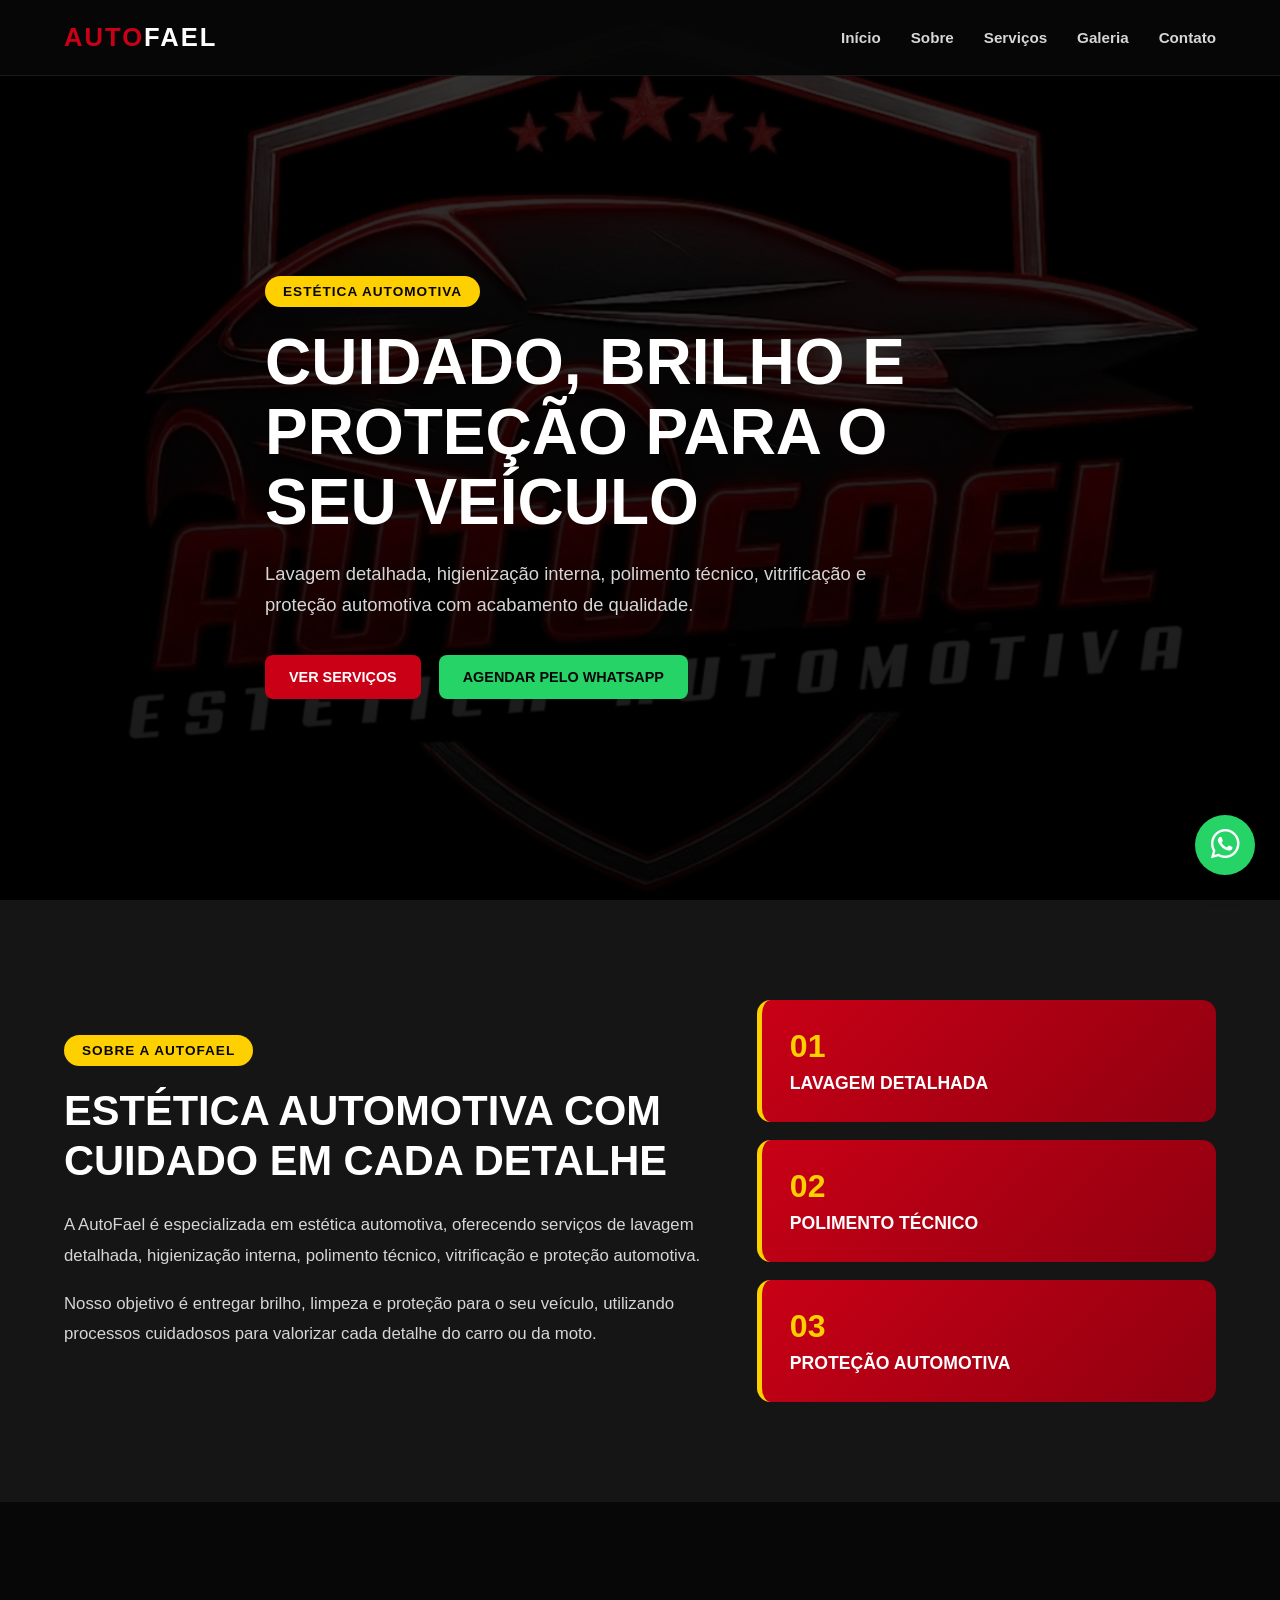
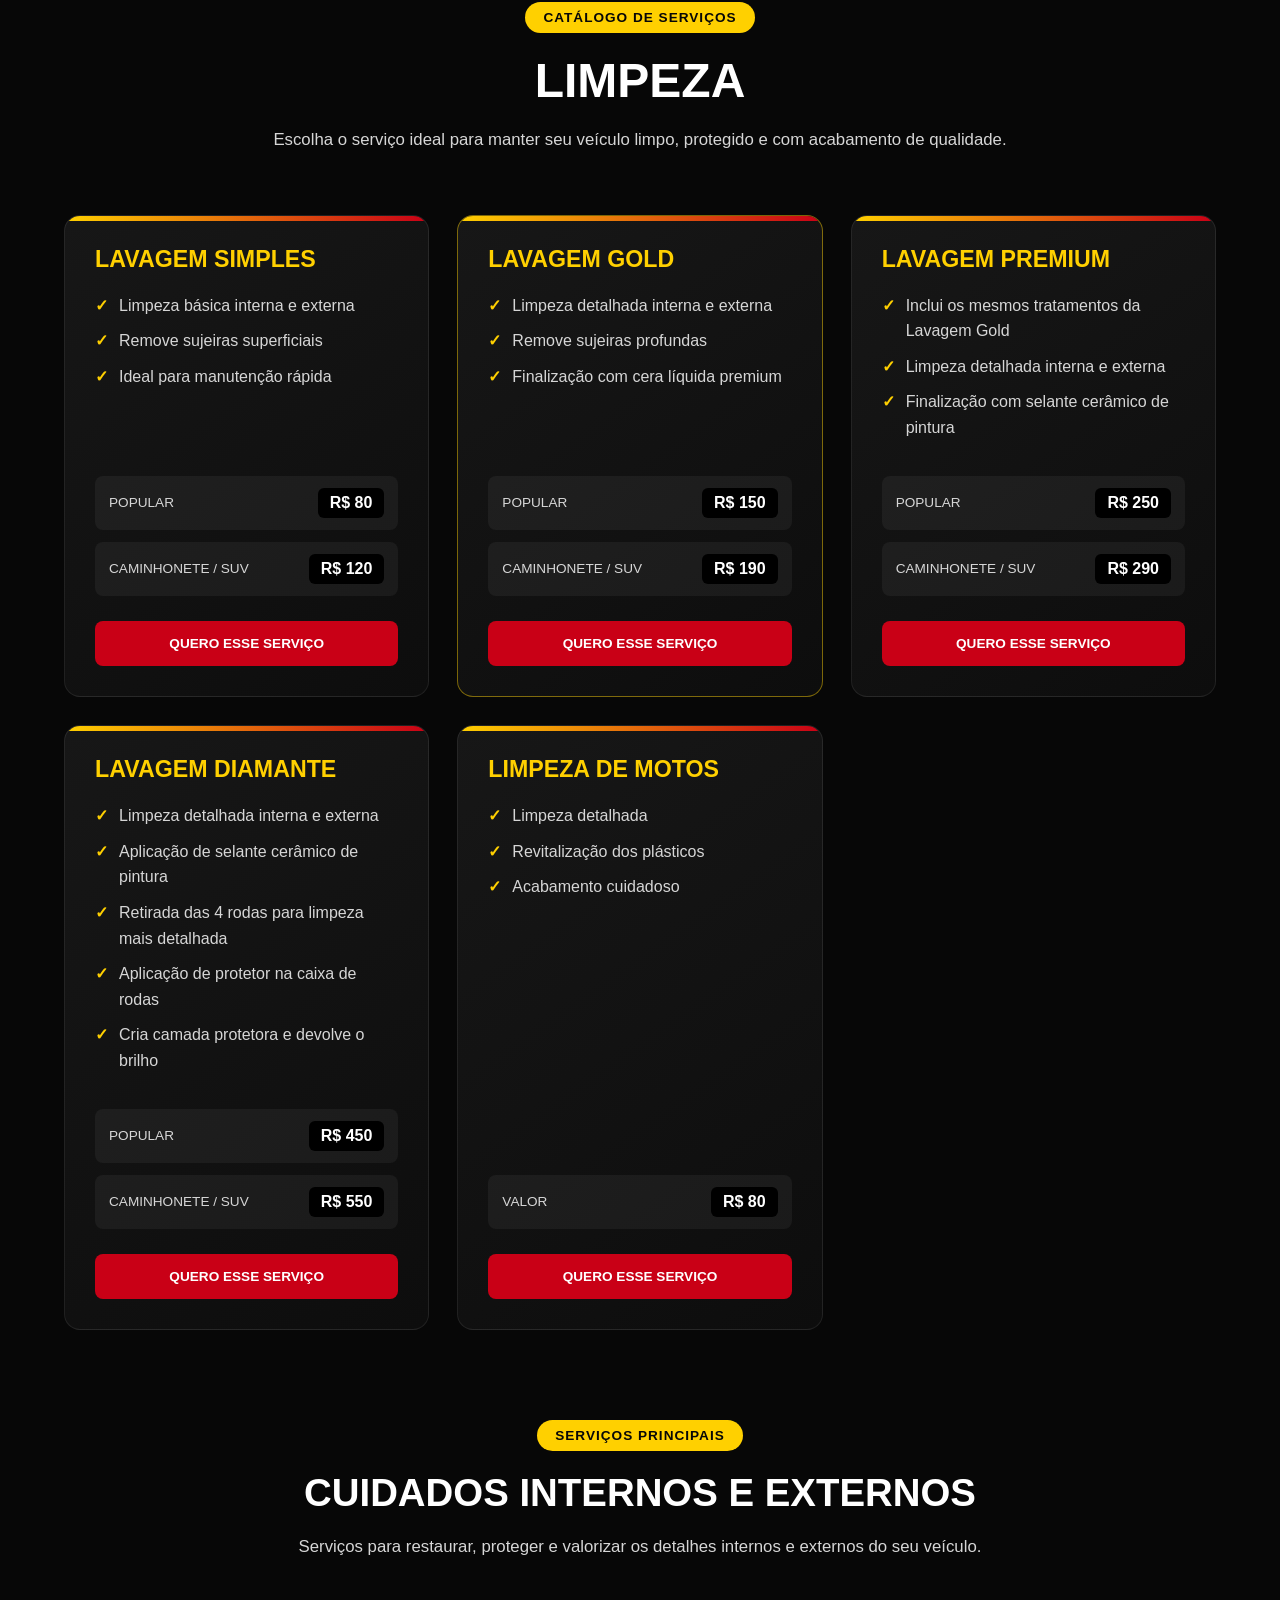
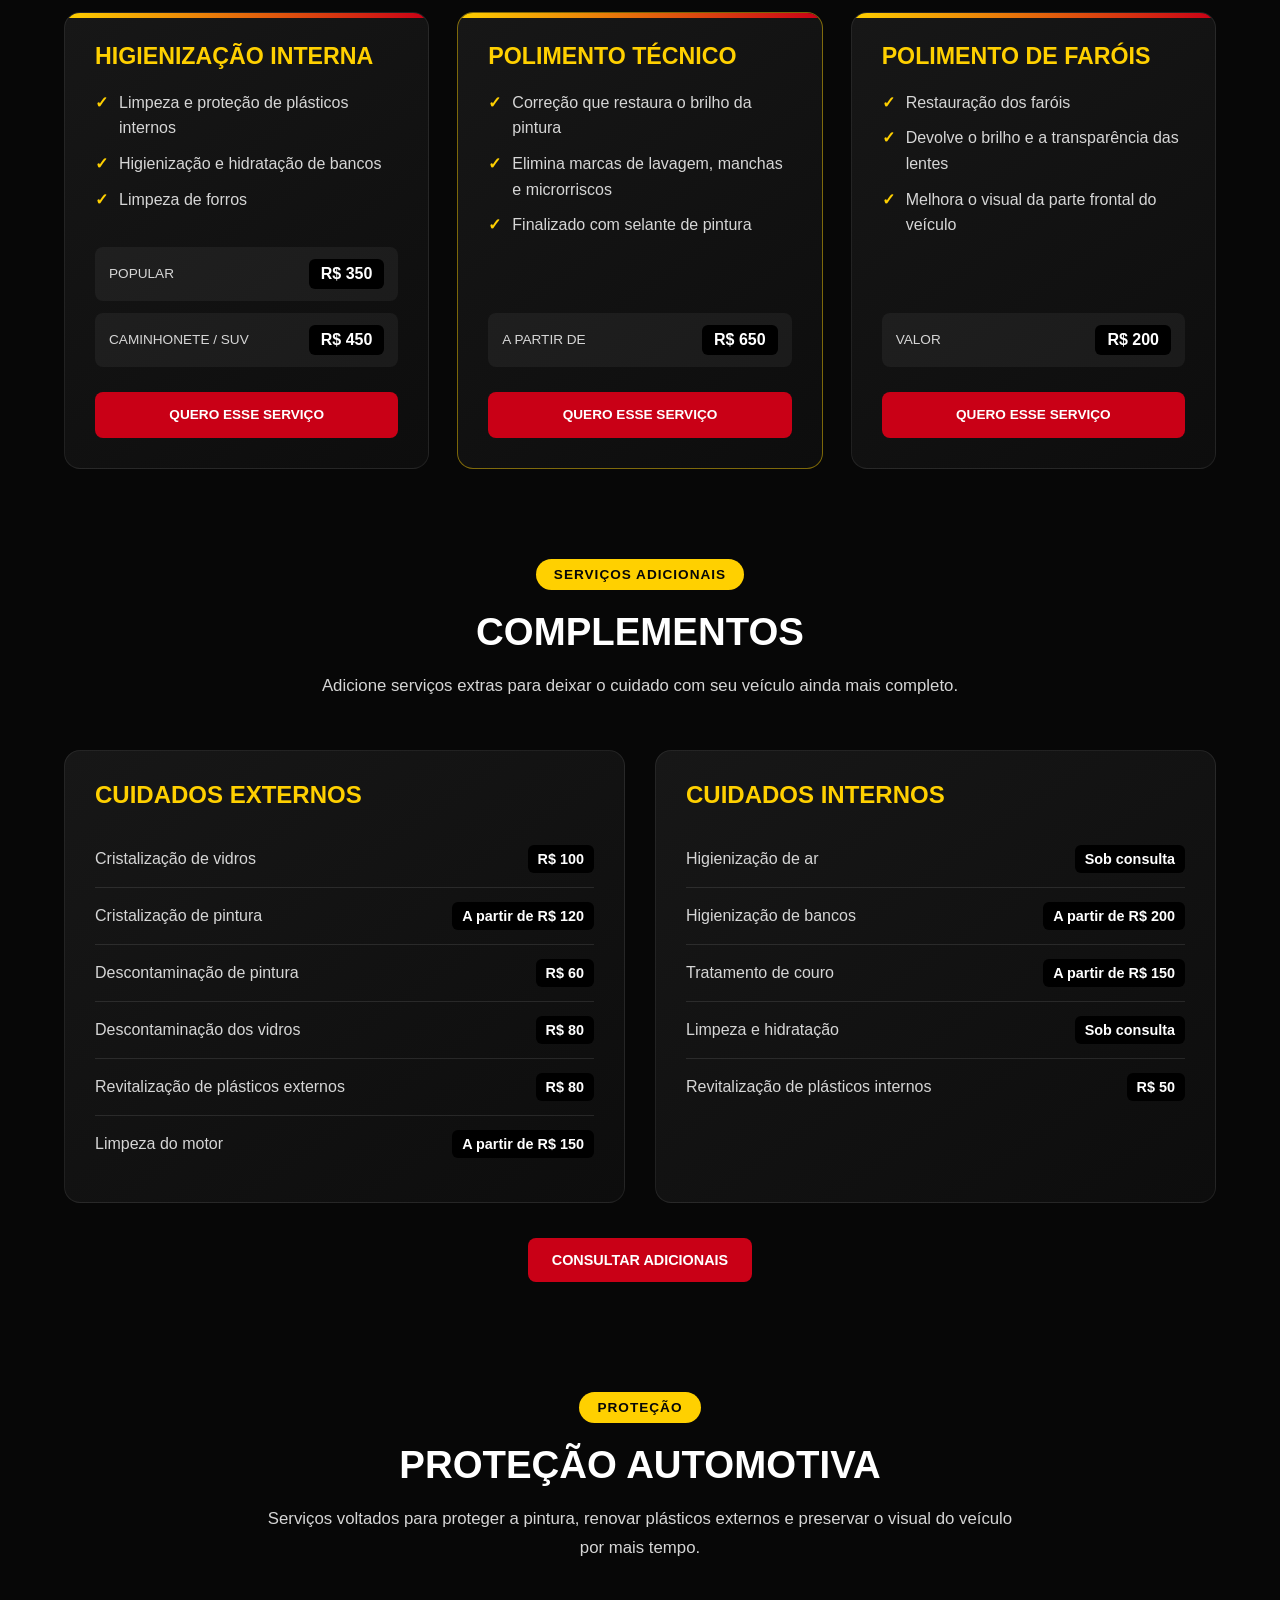
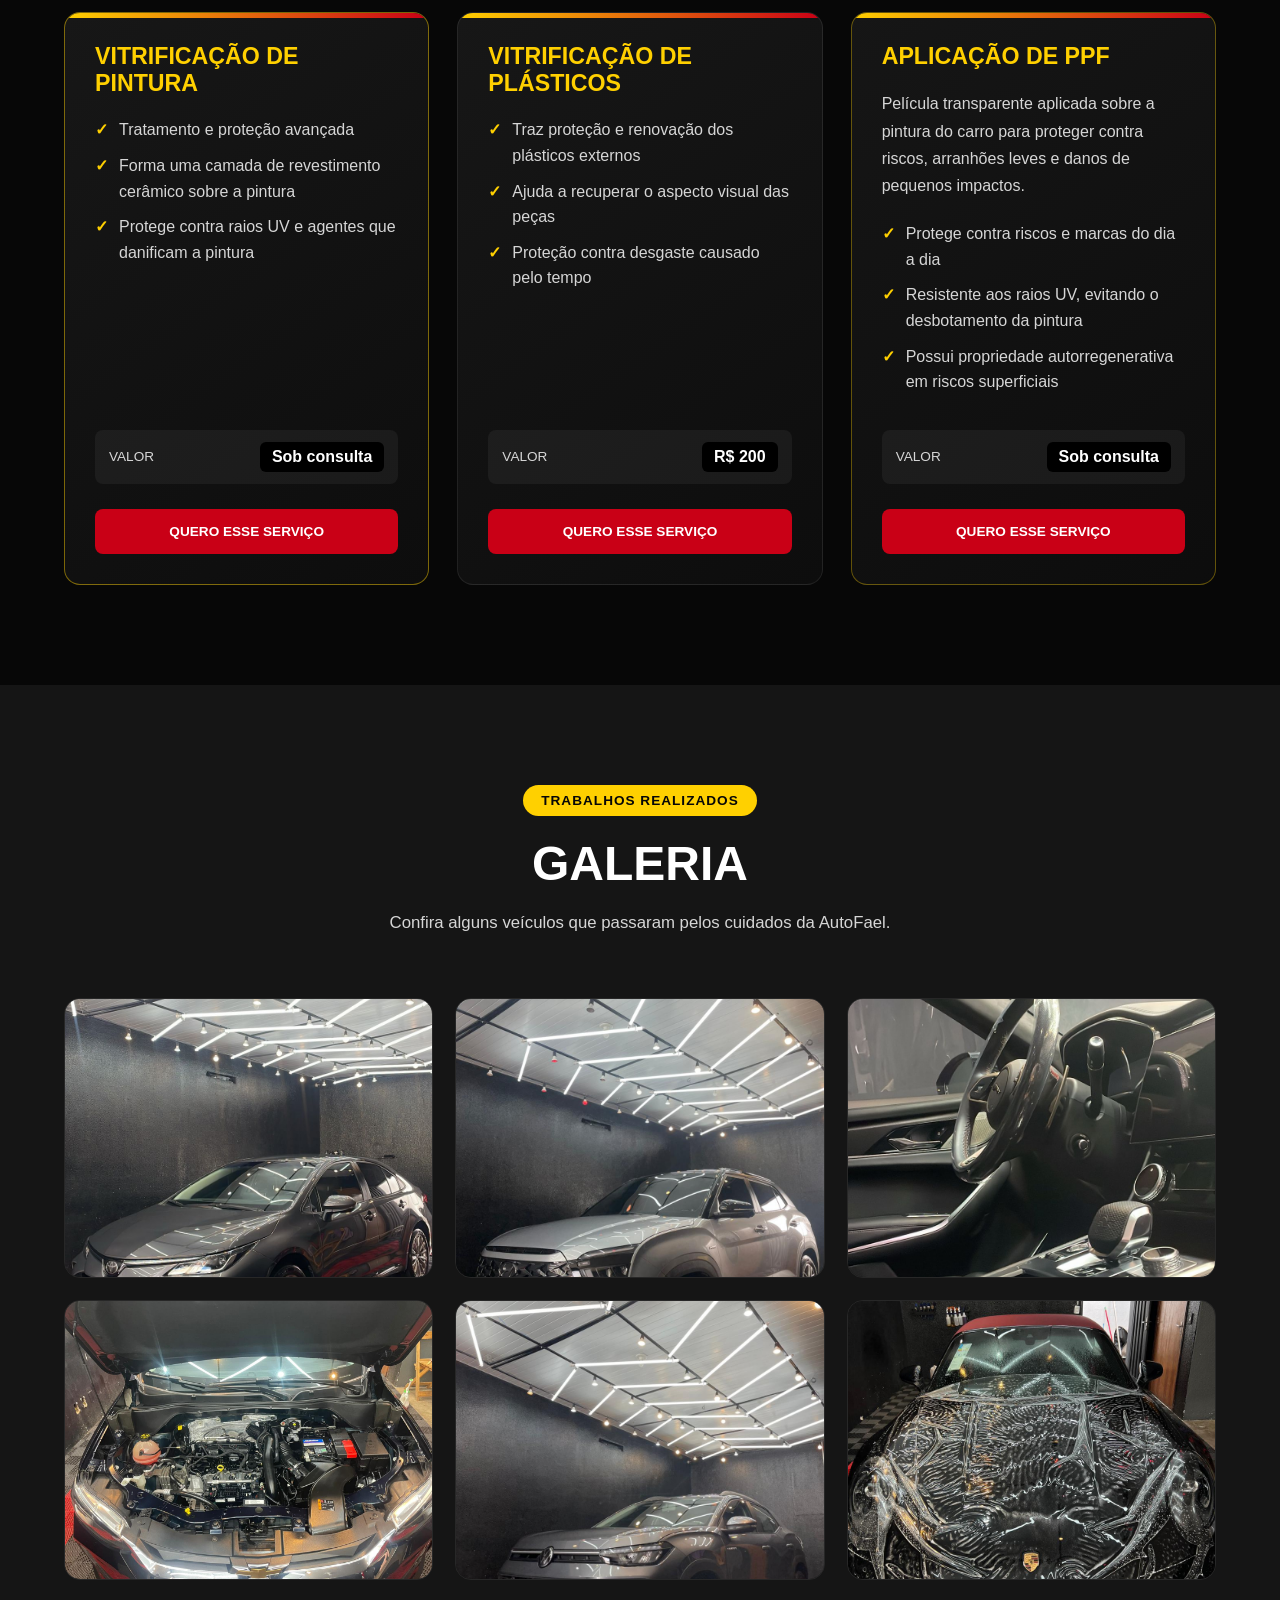
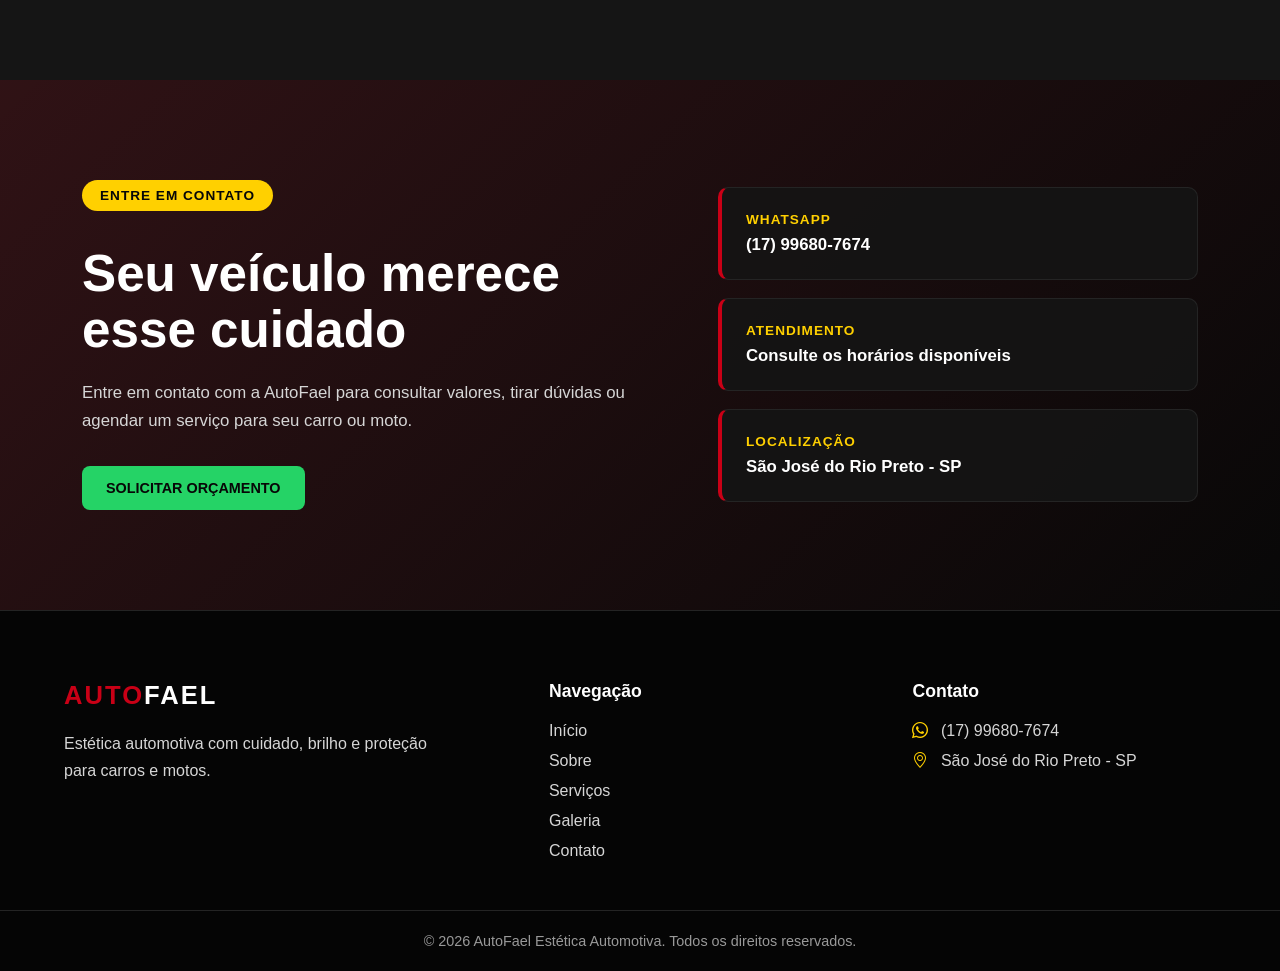
==== commit 728d0b0c: "local" ====
--- a/index.html
+++ b/index.html
@@ -594,7 +594,7 @@
 
                     <div class="contato-item">
                         <span>Localização</span>
-                        <strong>Itajobi - SP</strong>
+                        <strong>São José do Rio Preto - SP</strong>
                     </div>
 
                 </div>
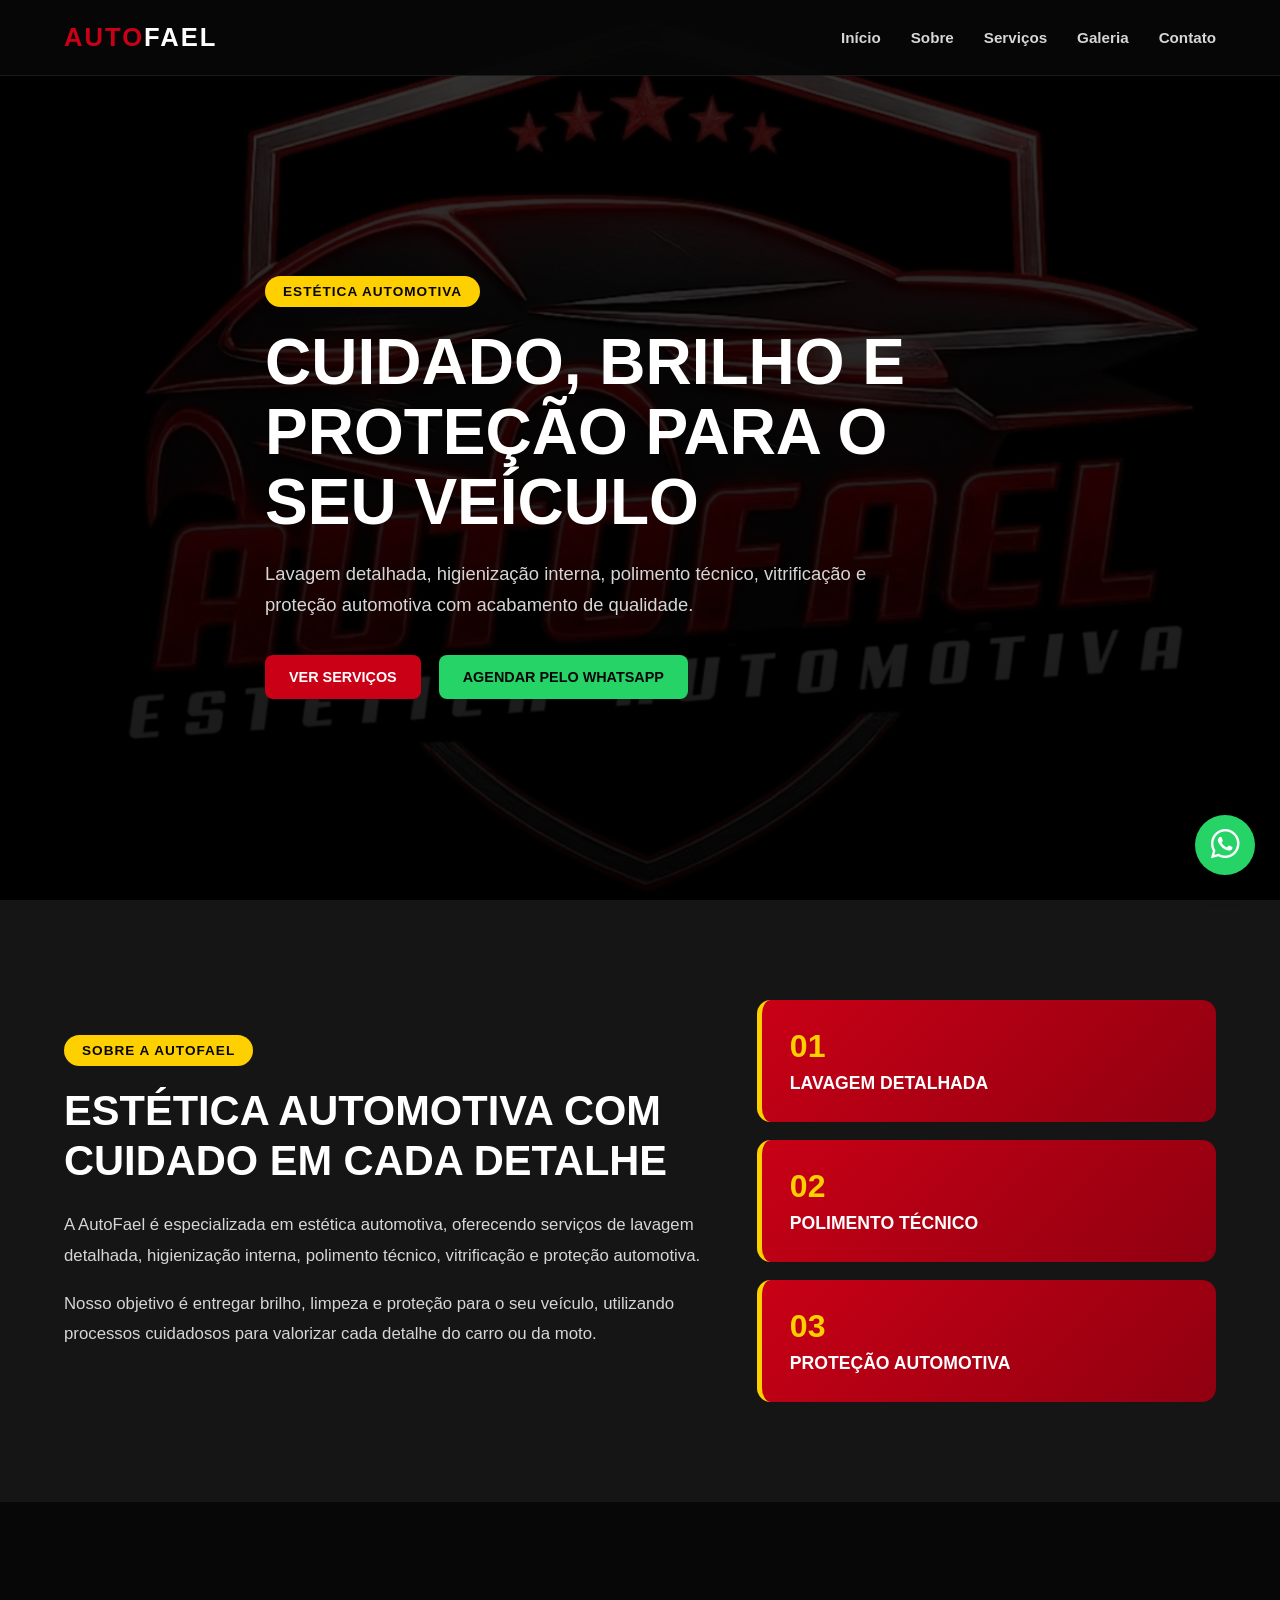
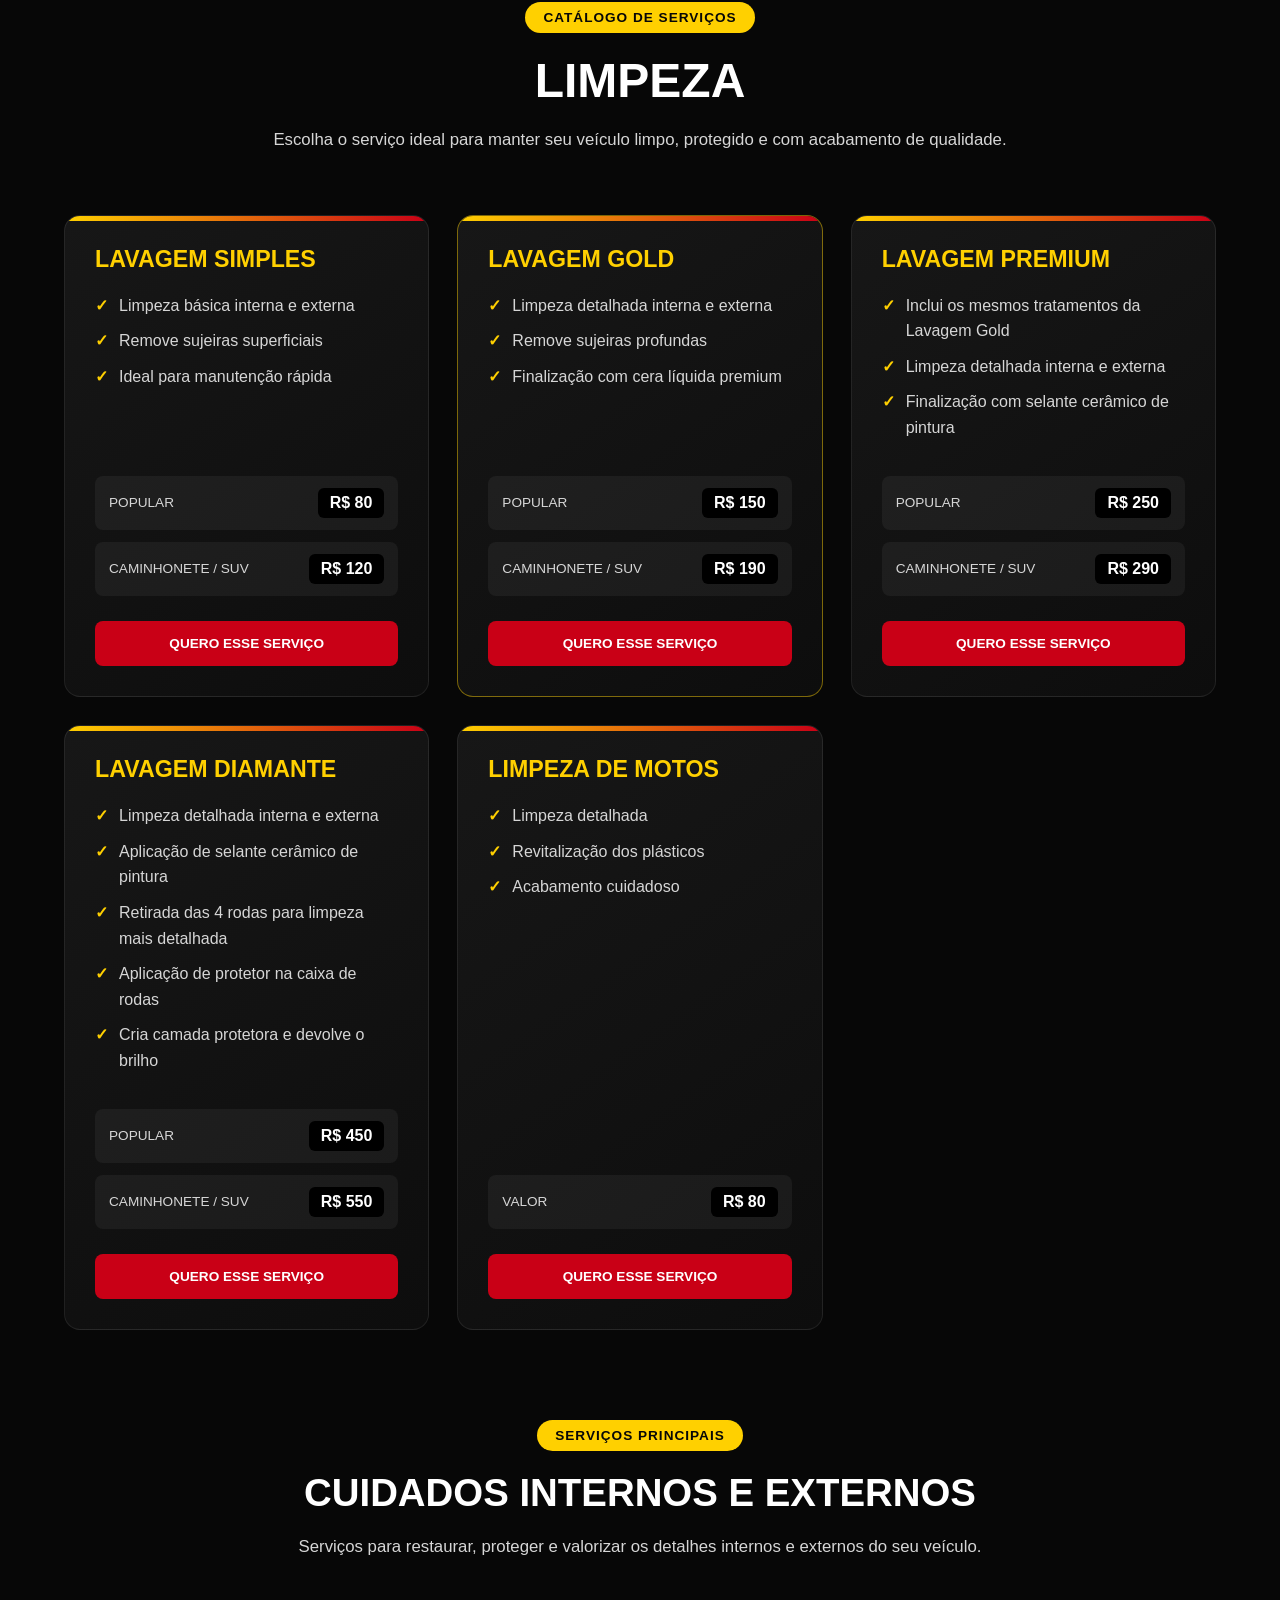
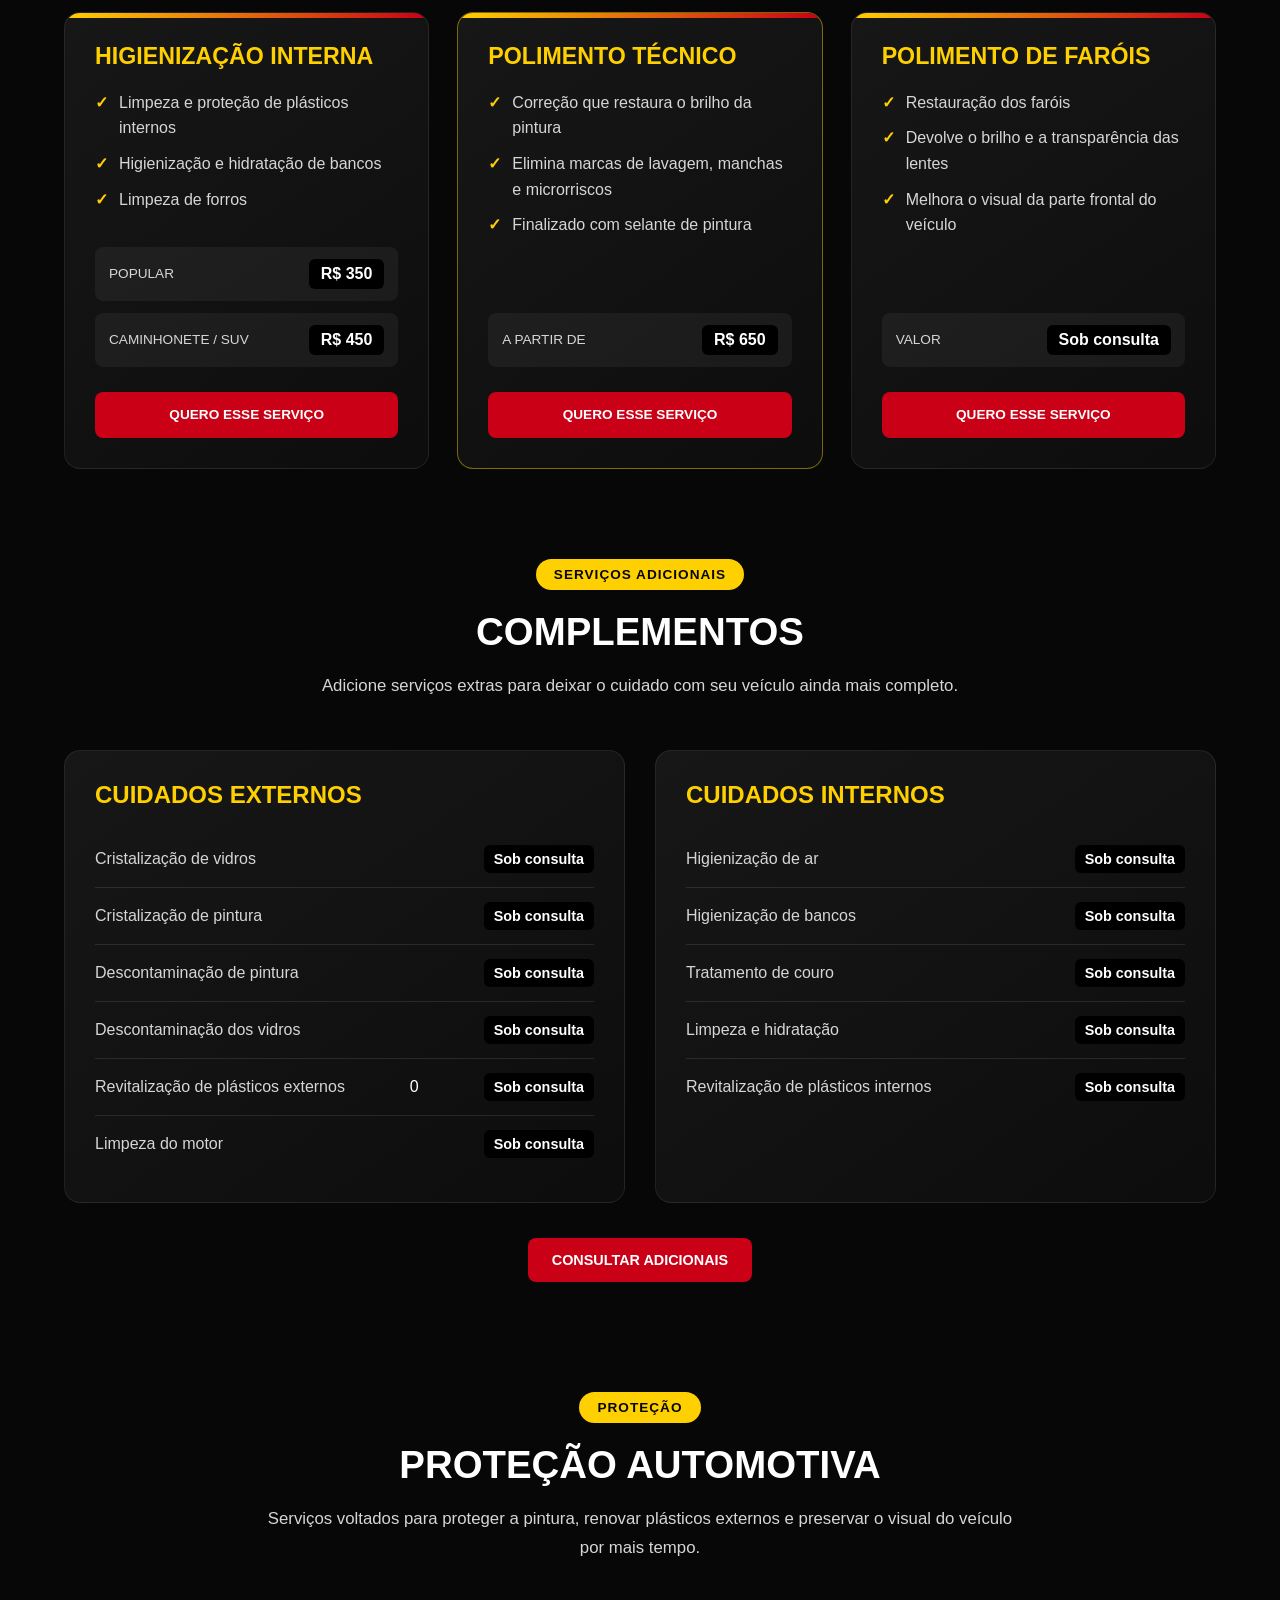
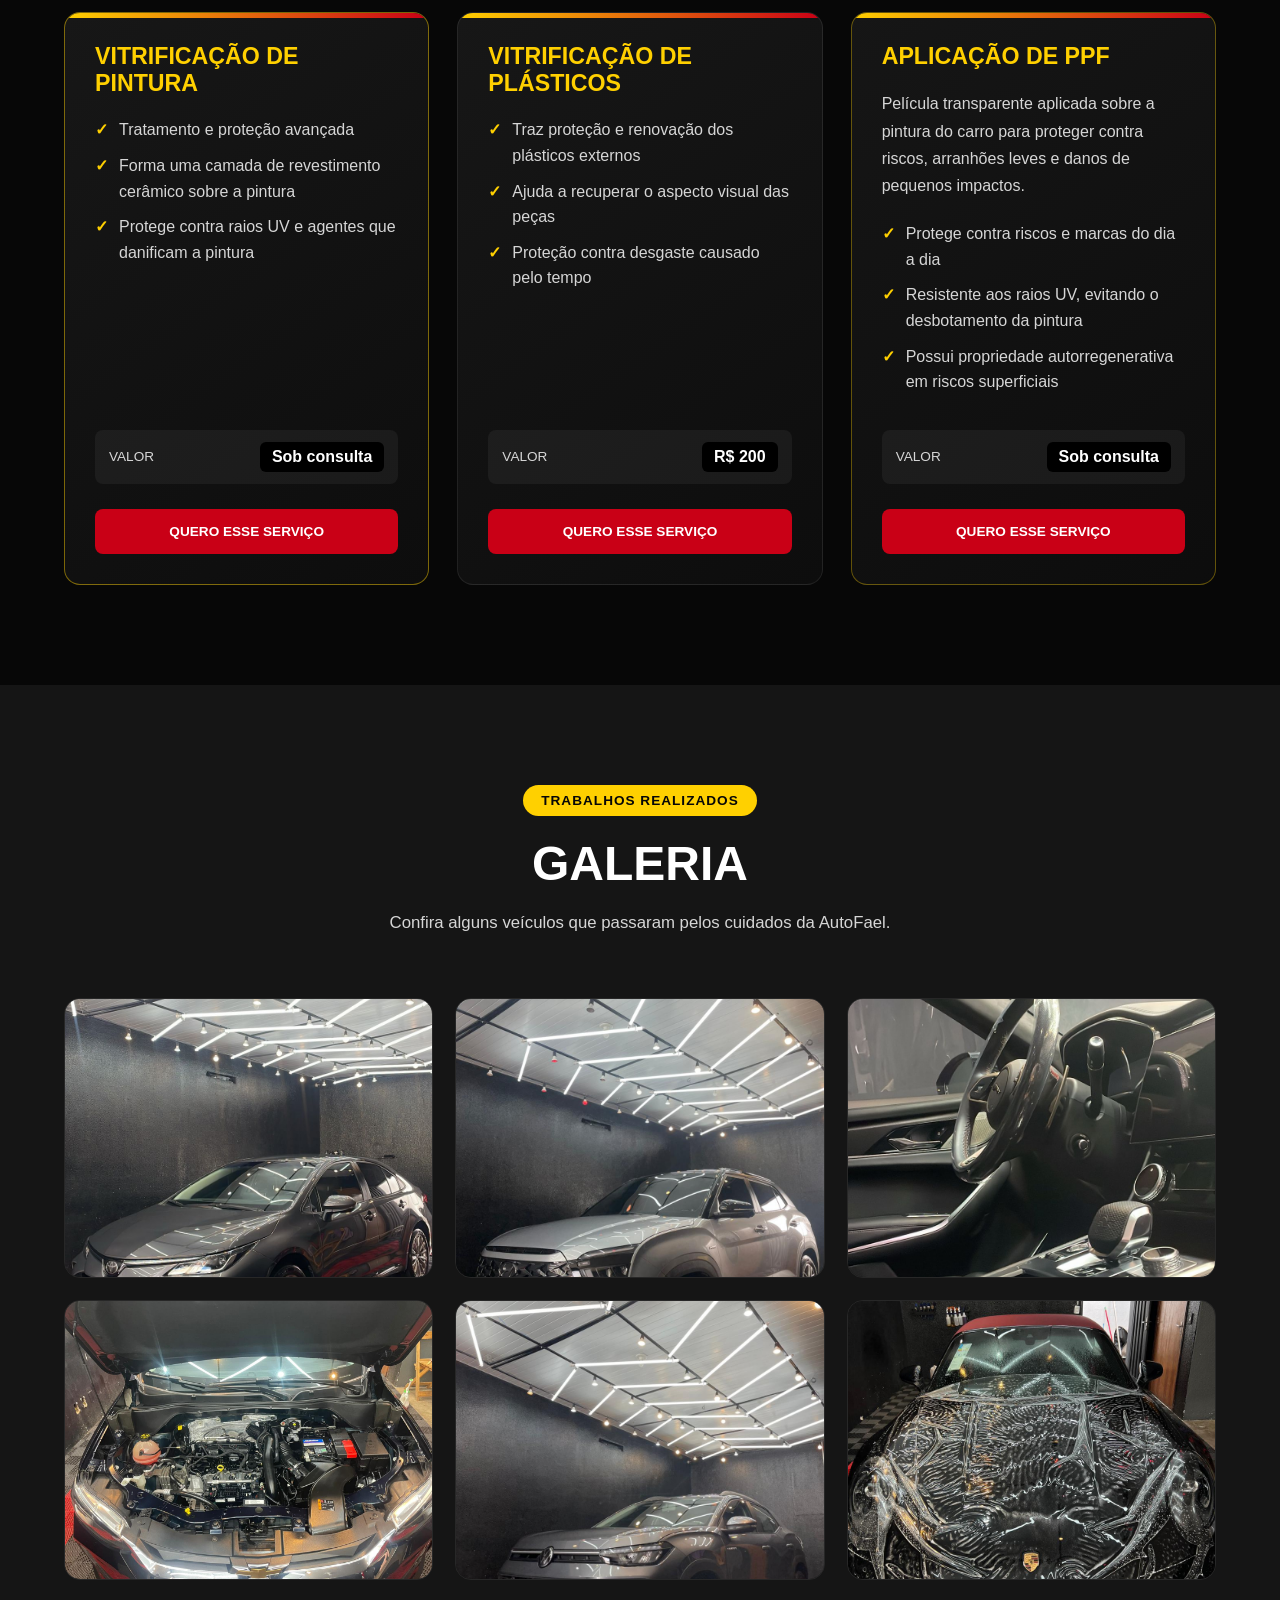
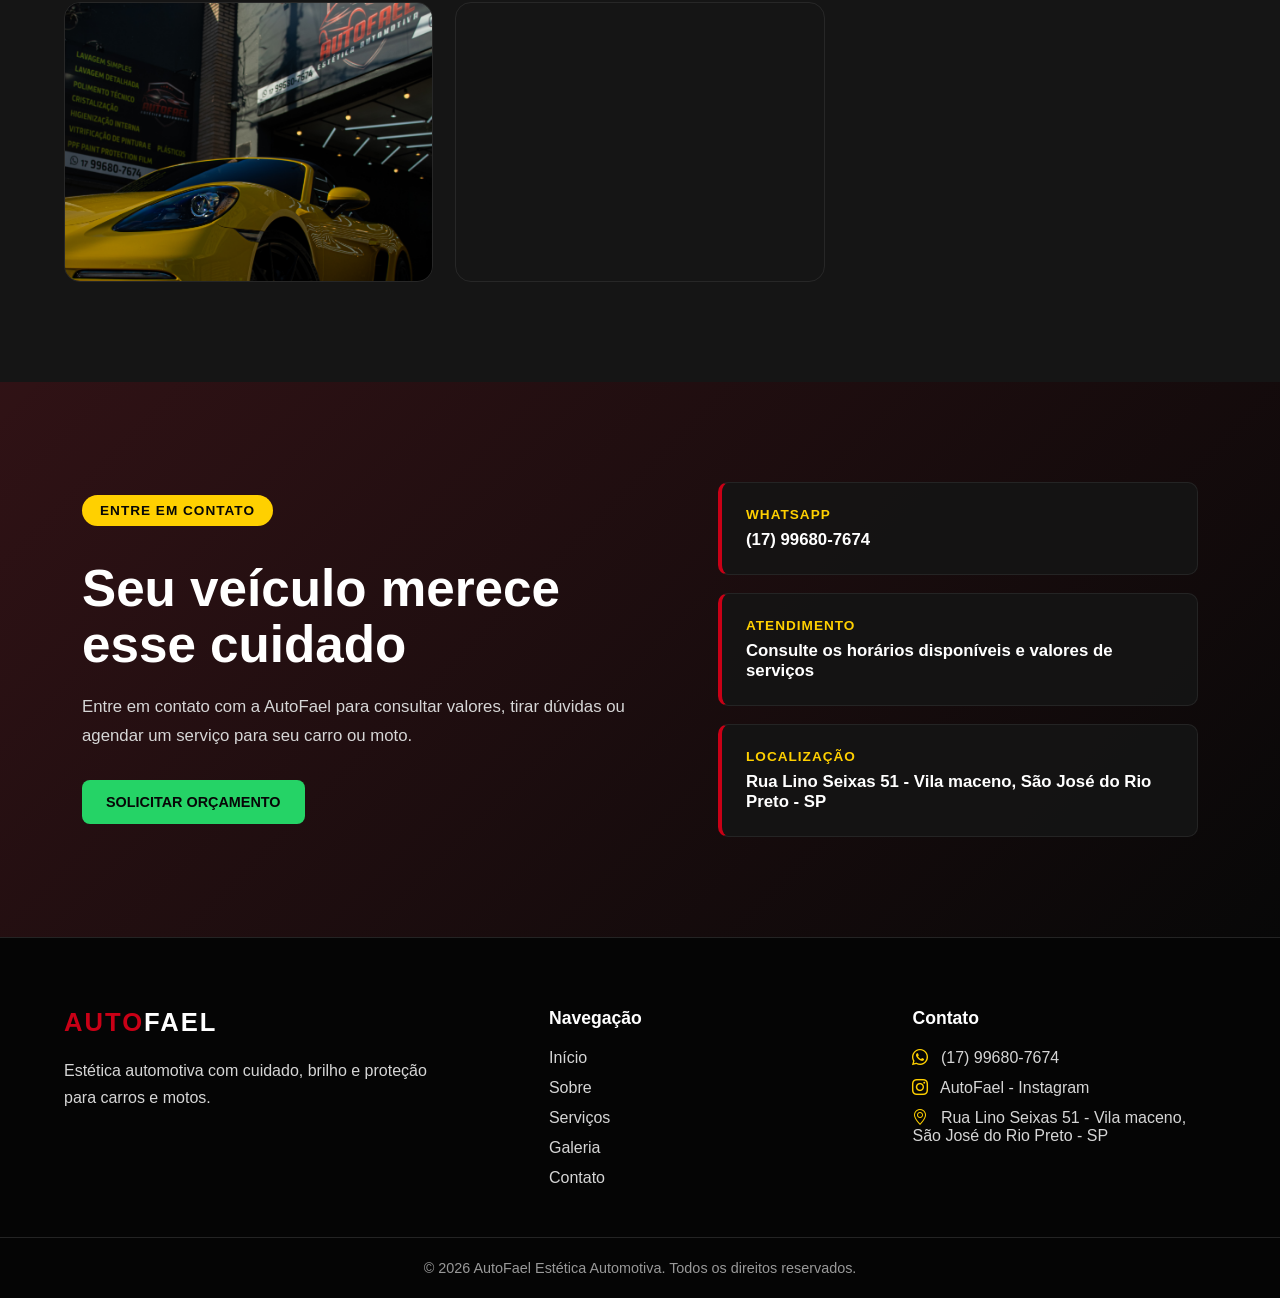
==== commit 099d8365: "Adicionado mais fotos, instagram, localização e alteração nos volores" ====
--- a/index.html
+++ b/index.html
@@ -6,13 +6,13 @@
 
     <meta name="viewport" content="width=device-width, initial-scale=1.0">
 
-    <title>AutoFael Estética Automotiva | Itajobi - SP</title>
+    <title>AutoFael Estética Automotiva | São José do Rio Preto - SP</title>
 
     <meta name="description"
-        content="Estética automotiva em Itajobi-SP. Lavagem detalhada, higienização interna, polimento técnico, vitrificação e proteção automotiva.">
+        content="Estética automotiva em São José do Rio Preto-SP. Lavagem detalhada, higienização interna, polimento técnico, vitrificação e proteção automotiva.">
 
     <meta name="keywords"
-        content="estética automotiva, lavagem detalhada, polimento técnico, vitrificação, higienização automotiva, AutoFael, Itajobi">
+        content="estética automotiva, lavagem detalhada, polimento técnico, vitrificação, higienização automotiva, AutoFael, São José do Rio Preto">
 
     <meta name="author" content="AutoFael Estética Automotiva">
 
@@ -328,7 +328,7 @@
                             <div class="precos preco-unico">
                                 <div>
                                     <span>Valor</span>
-                                    <strong>R$ 200</strong>
+                                    <strong>Sob consulta</strong>
                                 </div>
                             </div>
 
@@ -357,32 +357,32 @@
 
                             <div class="item-adicional">
                                 <span>Cristalização de vidros</span>
-                                <strong>R$ 100</strong>
+                                <strong>Sob consulta</strong>
                             </div>
 
                             <div class="item-adicional">
                                 <span>Cristalização de pintura</span>
-                                <strong>A partir de R$ 120</strong>
+                                <strong>Sob consulta</strong>
                             </div>
 
                             <div class="item-adicional">
                                 <span>Descontaminação de pintura</span>
-                                <strong>R$ 60</strong>
+                                <strong>Sob consulta</strong>
                             </div>
 
                             <div class="item-adicional">
                                 <span>Descontaminação dos vidros</span>
-                                <strong>R$ 80</strong>
-                            </div>
-
-                            <div class="item-adicional">
-                                <span>Revitalização de plásticos externos</span>
-                                <strong>R$ 80</strong>
+                                <strong>Sob consulta</strong>
+                            </div>
+
+                            <div class="item-adicional">
+                                <span>Revitalização de plásticos externos</span>0
+                                <strong>Sob consulta</strong>
                             </div>
 
                             <div class="item-adicional">
                                 <span>Limpeza do motor</span>
-                                <strong>A partir de R$ 150</strong>
+                                <strong>Sob consulta</strong>
                             </div>
                         </div>
 
@@ -396,12 +396,12 @@
 
                             <div class="item-adicional">
                                 <span>Higienização de bancos</span>
-                                <strong>A partir de R$ 200</strong>
+                                <strong>Sob consulta</strong>
                             </div>
 
                             <div class="item-adicional">
                                 <span>Tratamento de couro</span>
-                                <strong>A partir de R$ 150</strong>
+                                <strong>Sob consulta</strong>
                             </div>
 
                             <div class="item-adicional">
@@ -411,7 +411,7 @@
 
                             <div class="item-adicional">
                                 <span>Revitalização de plásticos internos</span>
-                                <strong>R$ 50</strong>
+                                <strong>Sob consulta</strong>
                             </div>
                         </div>
 
@@ -557,6 +557,16 @@
                             decoding="async">
                     </div>
 
+                    <div class="foto-galeria revelar">
+                        <img src="imagem/Amarelo_Balacobaco.JPG" alt="Porsche após vitrificação" loading="lazy"
+                            decoding="async">
+                    </div>
+
+                    <div class="foto-galeria revelar">
+                        <img src="imagem/Amarelo_Frente.JPG" alt="Porsche após vitrificação" loading="lazy"
+                            decoding="async">
+                    </div>
+
                 </div>
             </div>
         </section>
@@ -589,12 +599,12 @@
 
                     <div class="contato-item">
                         <span>Atendimento</span>
-                        <strong>Consulte os horários disponíveis</strong>
+                        <strong>Consulte os horários disponíveis e valores de serviços</strong>
                     </div>
 
                     <div class="contato-item">
                         <span>Localização</span>
-                        <strong>São José do Rio Preto - SP</strong>
+                        <strong>Rua Lino Seixas 51 - Vila maceno, São José do Rio Preto - SP</strong>
                     </div>
 
                 </div>
@@ -643,9 +653,15 @@
                     (17) 99680-7674
                 </a>
 
+                <a href="https://www.instagram.com/autofael?igsh=MXBzdHc2c250NGJscQ==" target="_blank"
+                    rel="noopener noreferrer">
+                    <i class="bi bi-instagram"></i>
+                    AutoFael - Instagram
+                </a>
+
                 <p>
                     <i class="bi bi-geo-alt"></i>
-                    São José do Rio Preto - SP
+                    Rua Lino Seixas 51 - Vila maceno, São José do Rio Preto - SP
                 </p>
             </div>
 
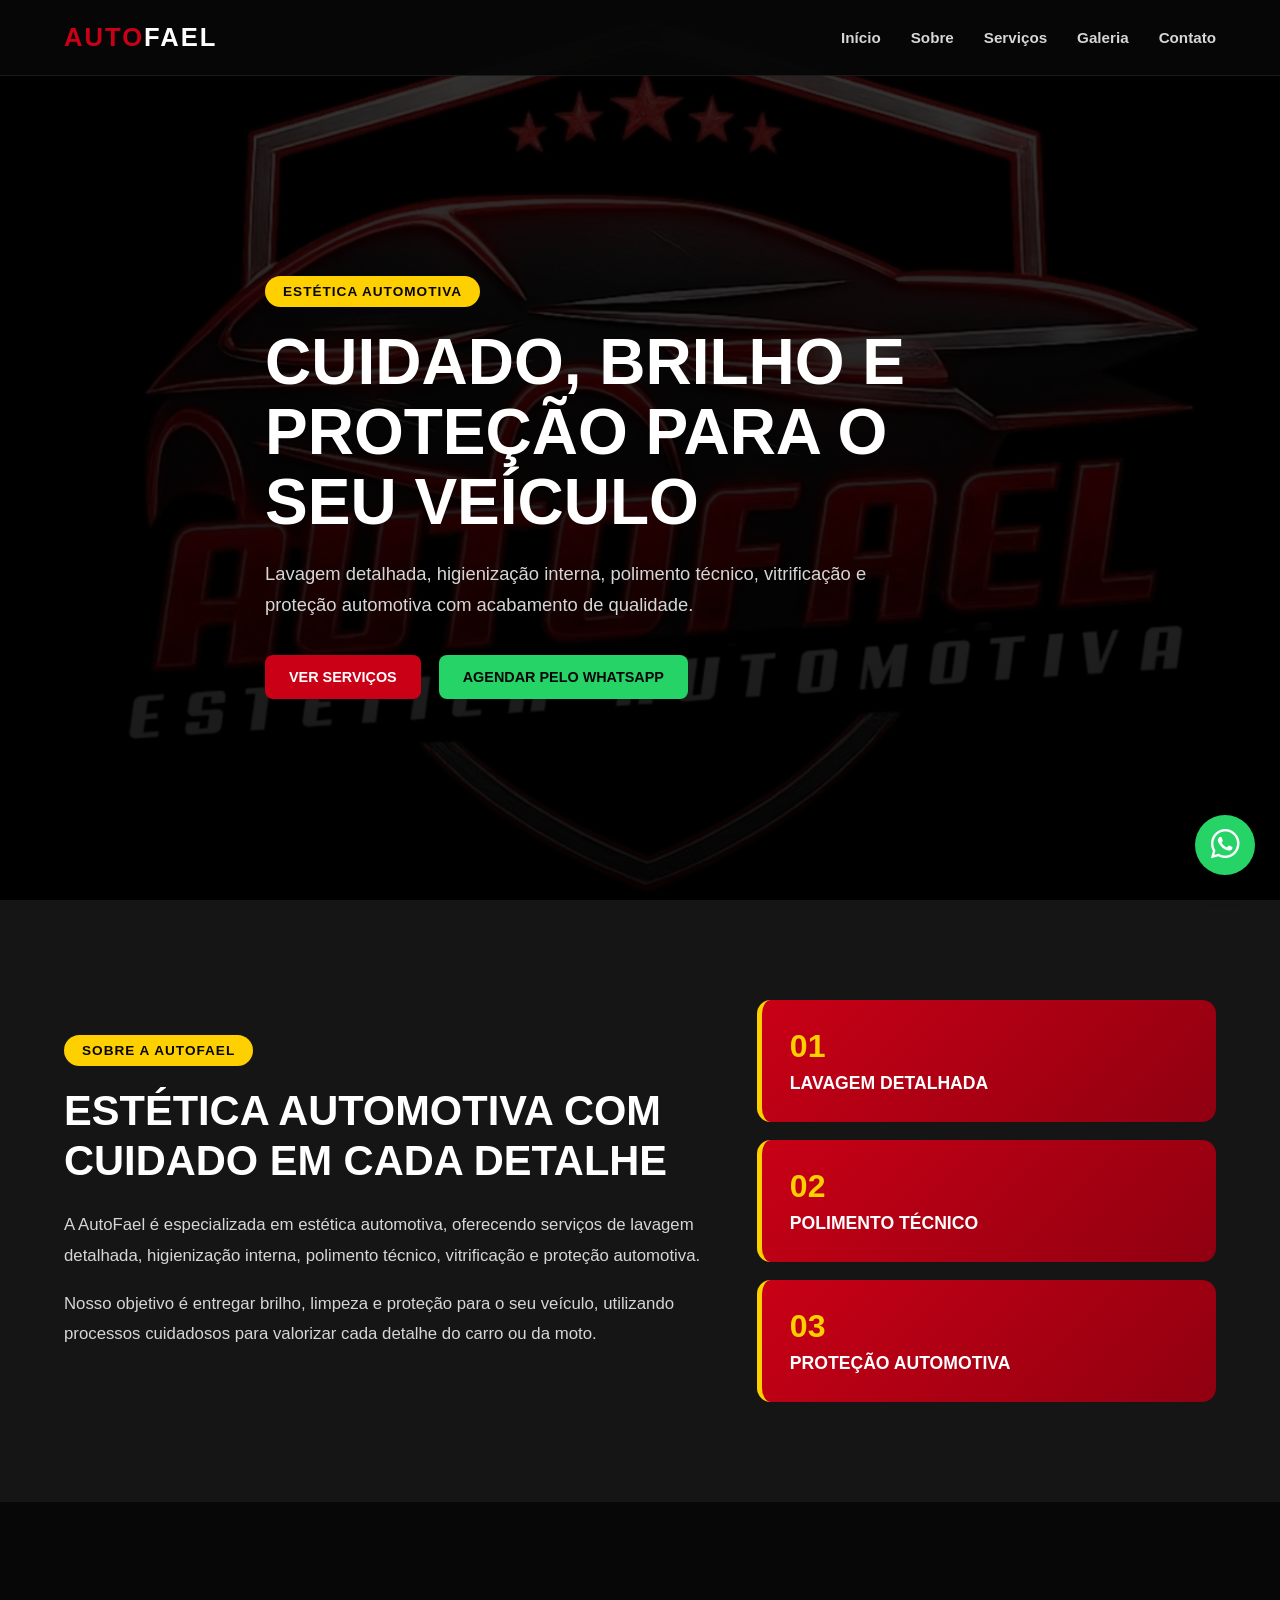
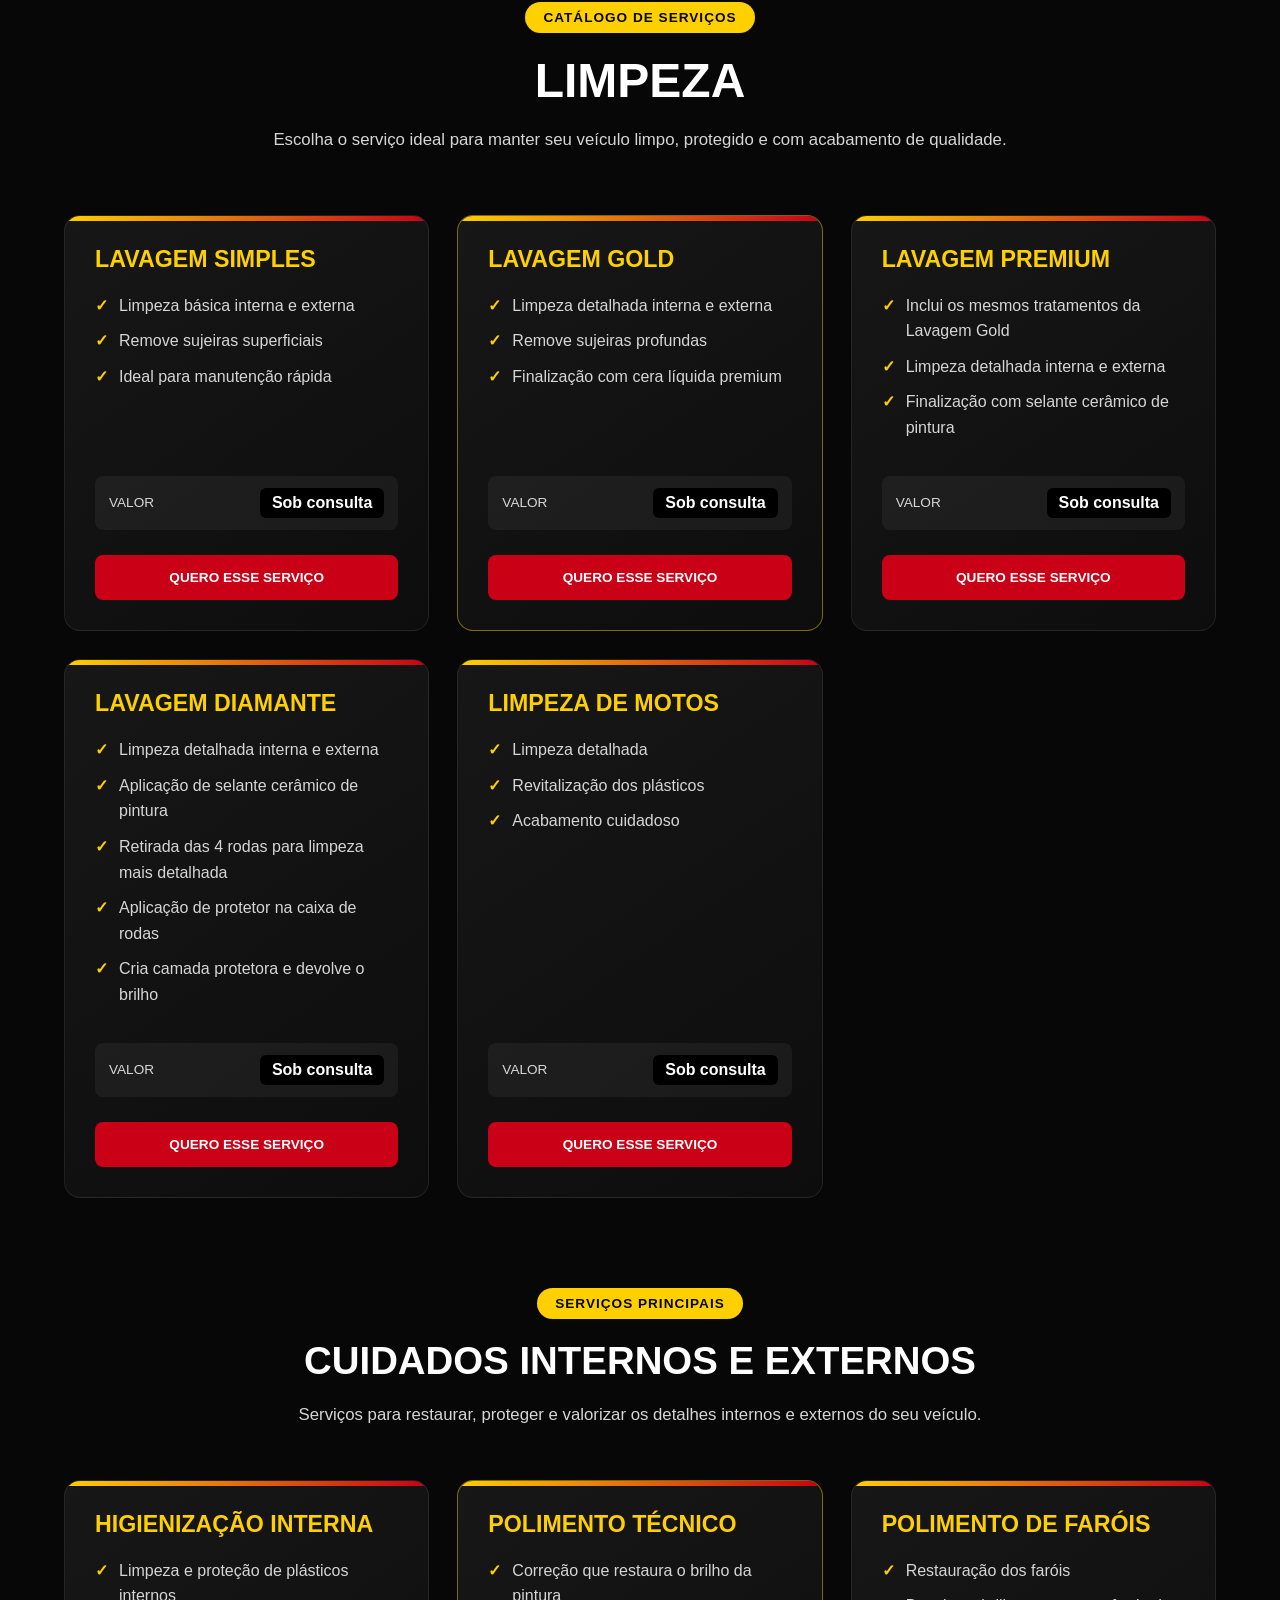
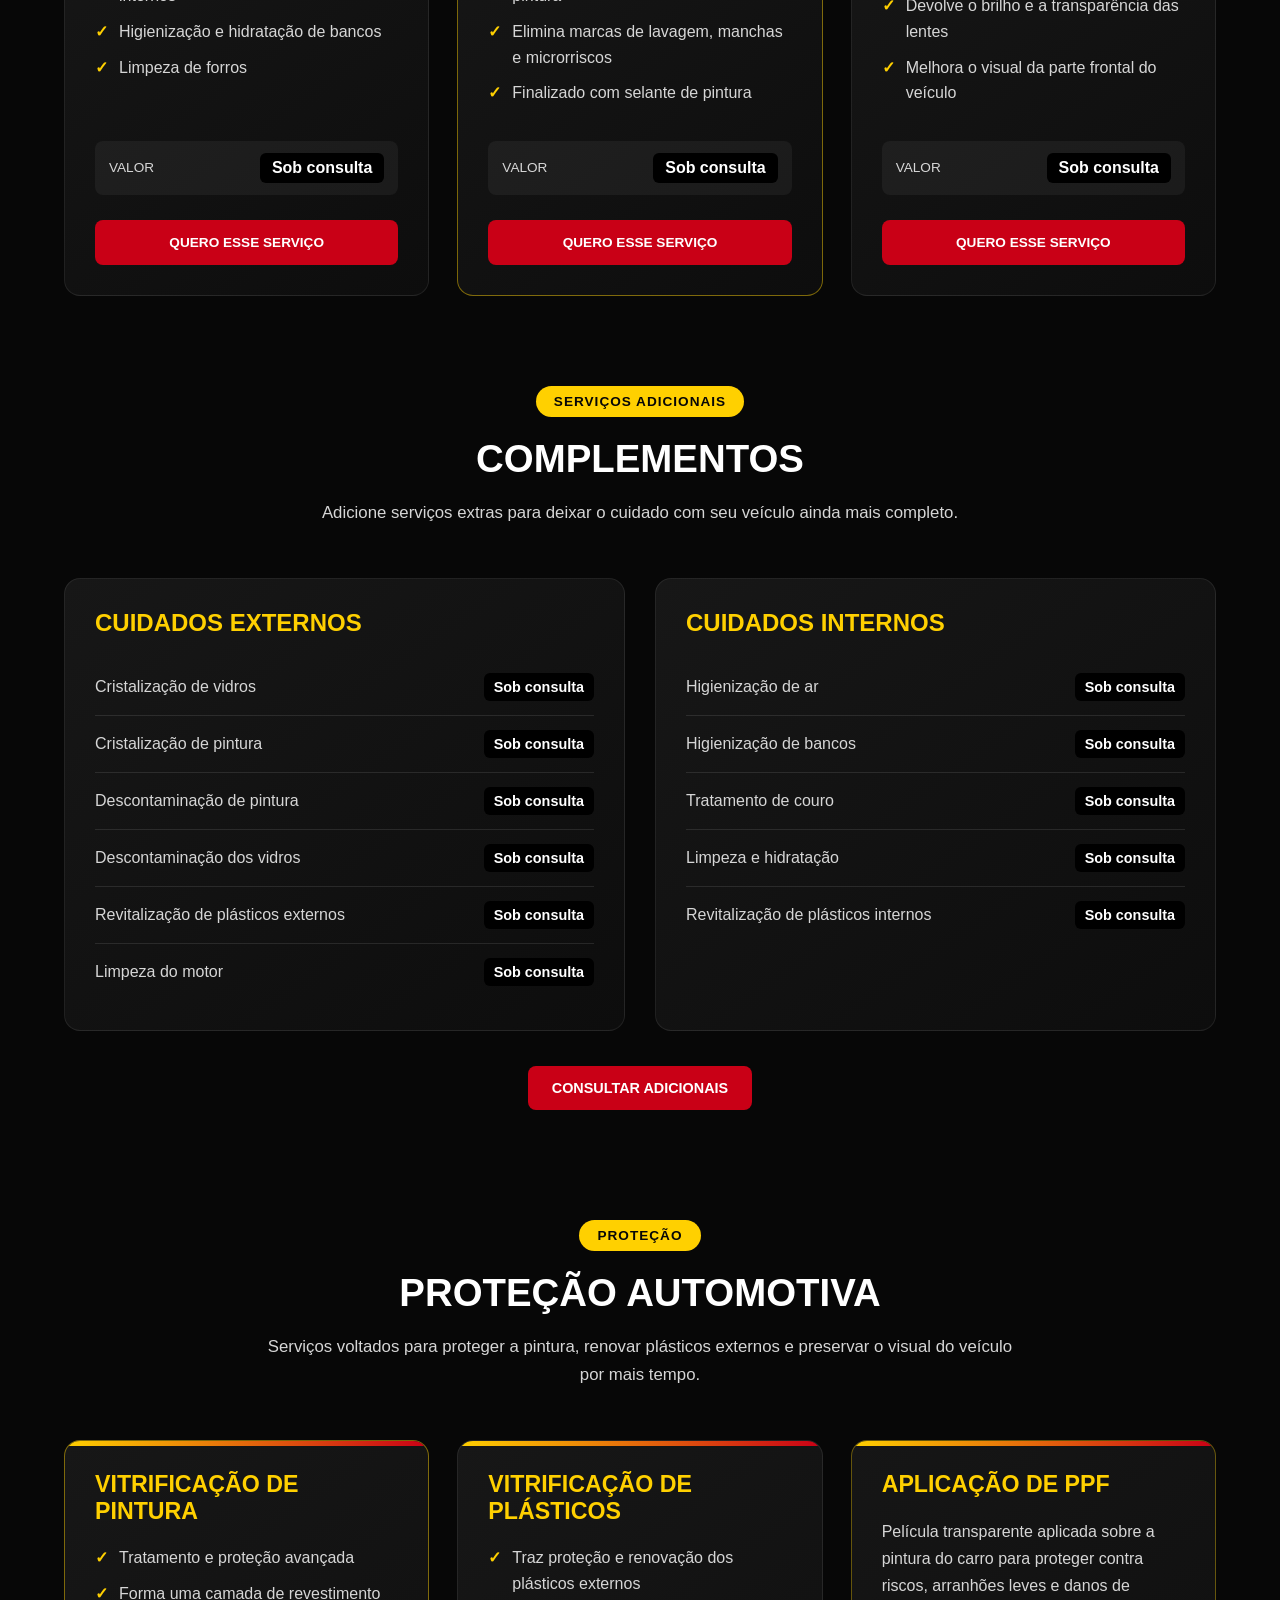
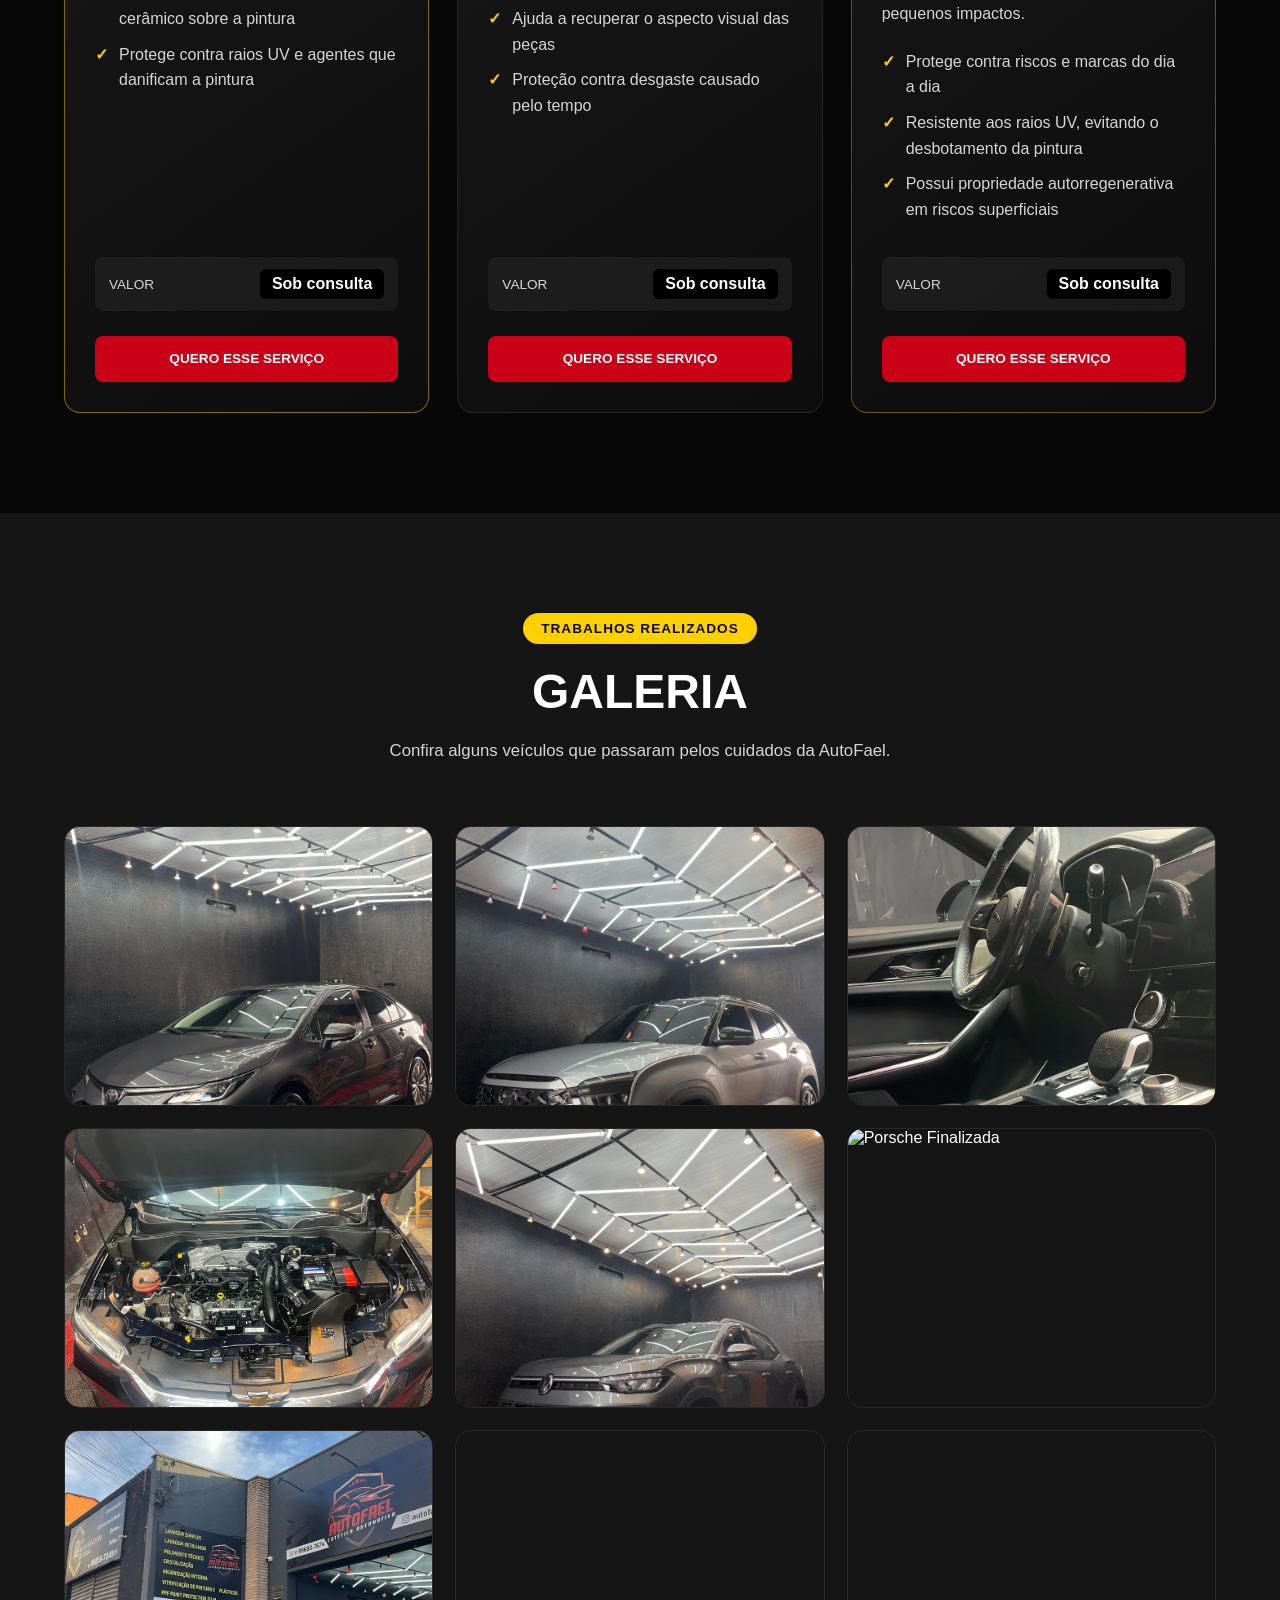
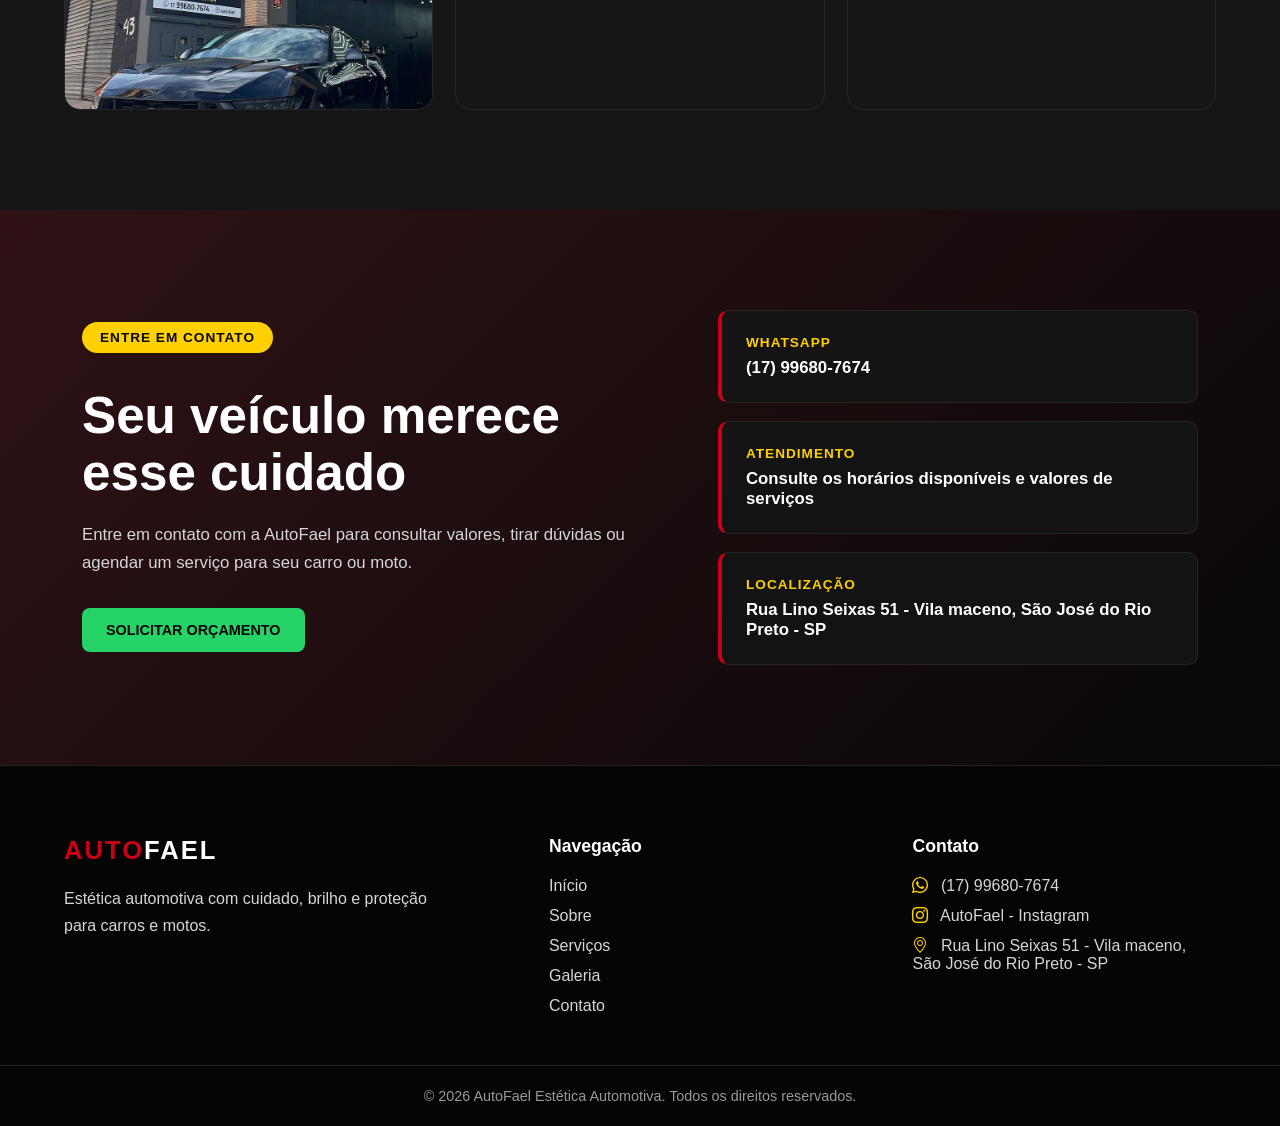
==== commit 37d88a12: "projeto pronto para ser entregue, adicionado mais imagens, removido imagens que não iam ser usadas, " ====
--- a/index.html
+++ b/index.html
@@ -130,15 +130,10 @@
                             <li>Ideal para manutenção rápida</li>
                         </ul>
 
-                        <div class="precos">
+                        <div class="precos preco-unico">
                             <div>
-                                <span>Popular</span>
-                                <strong>R$ 80</strong>
-                            </div>
-
-                            <div>
-                                <span>Caminhonete / SUV</span>
-                                <strong>R$ 120</strong>
+                                <span>Valor</span>
+                                <strong>Sob consulta</strong>
                             </div>
                         </div>
 
@@ -157,15 +152,10 @@
                             <li>Finalização com cera líquida premium</li>
                         </ul>
 
-                        <div class="precos">
+                        <div class="precos preco-unico">
                             <div>
-                                <span>Popular</span>
-                                <strong>R$ 150</strong>
-                            </div>
-
-                            <div>
-                                <span>Caminhonete / SUV</span>
-                                <strong>R$ 190</strong>
+                                <span>Valor</span>
+                                <strong>Sob consulta</strong>
                             </div>
                         </div>
 
@@ -184,15 +174,10 @@
                             <li>Finalização com selante cerâmico de pintura</li>
                         </ul>
 
-                        <div class="precos">
+                        <div class="precos preco-unico">
                             <div>
-                                <span>Popular</span>
-                                <strong>R$ 250</strong>
-                            </div>
-
-                            <div>
-                                <span>Caminhonete / SUV</span>
-                                <strong>R$ 290</strong>
+                                <span>Valor</span>
+                                <strong>Sob consulta</strong>
                             </div>
                         </div>
 
@@ -213,15 +198,10 @@
                             <li>Cria camada protetora e devolve o brilho</li>
                         </ul>
 
-                        <div class="precos">
+                        <div class="precos preco-unico">
                             <div>
-                                <span>Popular</span>
-                                <strong>R$ 450</strong>
-                            </div>
-
-                            <div>
-                                <span>Caminhonete / SUV</span>
-                                <strong>R$ 550</strong>
+                                <span>Valor</span>
+                                <strong>Sob consulta</strong>
                             </div>
                         </div>
 
@@ -243,7 +223,7 @@
                         <div class="precos preco-unico">
                             <div>
                                 <span>Valor</span>
-                                <strong>R$ 80</strong>
+                                <strong>Sob consulta</strong>
                             </div>
                         </div>
 
@@ -276,15 +256,10 @@
                                 <li>Limpeza de forros</li>
                             </ul>
 
-                            <div class="precos">
+                            <div class="precos preco-unico">
                                 <div>
-                                    <span>Popular</span>
-                                    <strong>R$ 350</strong>
-                                </div>
-
-                                <div>
-                                    <span>Caminhonete / SUV</span>
-                                    <strong>R$ 450</strong>
+                                    <span>Valor</span>
+                                    <strong>Sob consulta</strong>
                                 </div>
                             </div>
 
@@ -305,8 +280,8 @@
 
                             <div class="precos preco-unico">
                                 <div>
-                                    <span>A partir de</span>
-                                    <strong>R$ 650</strong>
+                                    <span>Valor</span>
+                                    <strong>Sob consulta</strong>
                                 </div>
                             </div>
 
@@ -376,7 +351,7 @@
                             </div>
 
                             <div class="item-adicional">
-                                <span>Revitalização de plásticos externos</span>0
+                                <span>Revitalização de plásticos externos</span>
                                 <strong>Sob consulta</strong>
                             </div>
 
@@ -471,7 +446,7 @@
                             <div class="precos preco-unico">
                                 <div>
                                     <span>Valor</span>
-                                    <strong>R$ 200</strong>
+                                    <strong>Sob consulta</strong>
                                 </div>
                             </div>
 
@@ -553,9 +528,15 @@
                     </div>
 
                     <div class="foto-galeria revelar">
-                        <img src="imagem/Porche_Vidrificação.jpeg" alt="Porsche após vitrificação" loading="lazy"
+                        <img src="imagem/Porch_Finalizada.jpeg" alt="Porsche Finalizada" loading="lazy"
                             decoding="async">
                     </div>
+
+                    <div class="foto-galeria revelar">
+                        <img src="imagem\Carro_que_nao_sei_nome.jpeg" alt="Esse Carro foda" loading="lazy"
+                            decoding="async">
+                    </div>
+
 
                     <div class="foto-galeria revelar">
                         <img src="imagem/Amarelo_Balacobaco.JPG" alt="Porsche após vitrificação" loading="lazy"
@@ -606,6 +587,8 @@
                         <span>Localização</span>
                         <strong>Rua Lino Seixas 51 - Vila maceno, São José do Rio Preto - SP</strong>
                     </div>
+
+                    
 
                 </div>
 
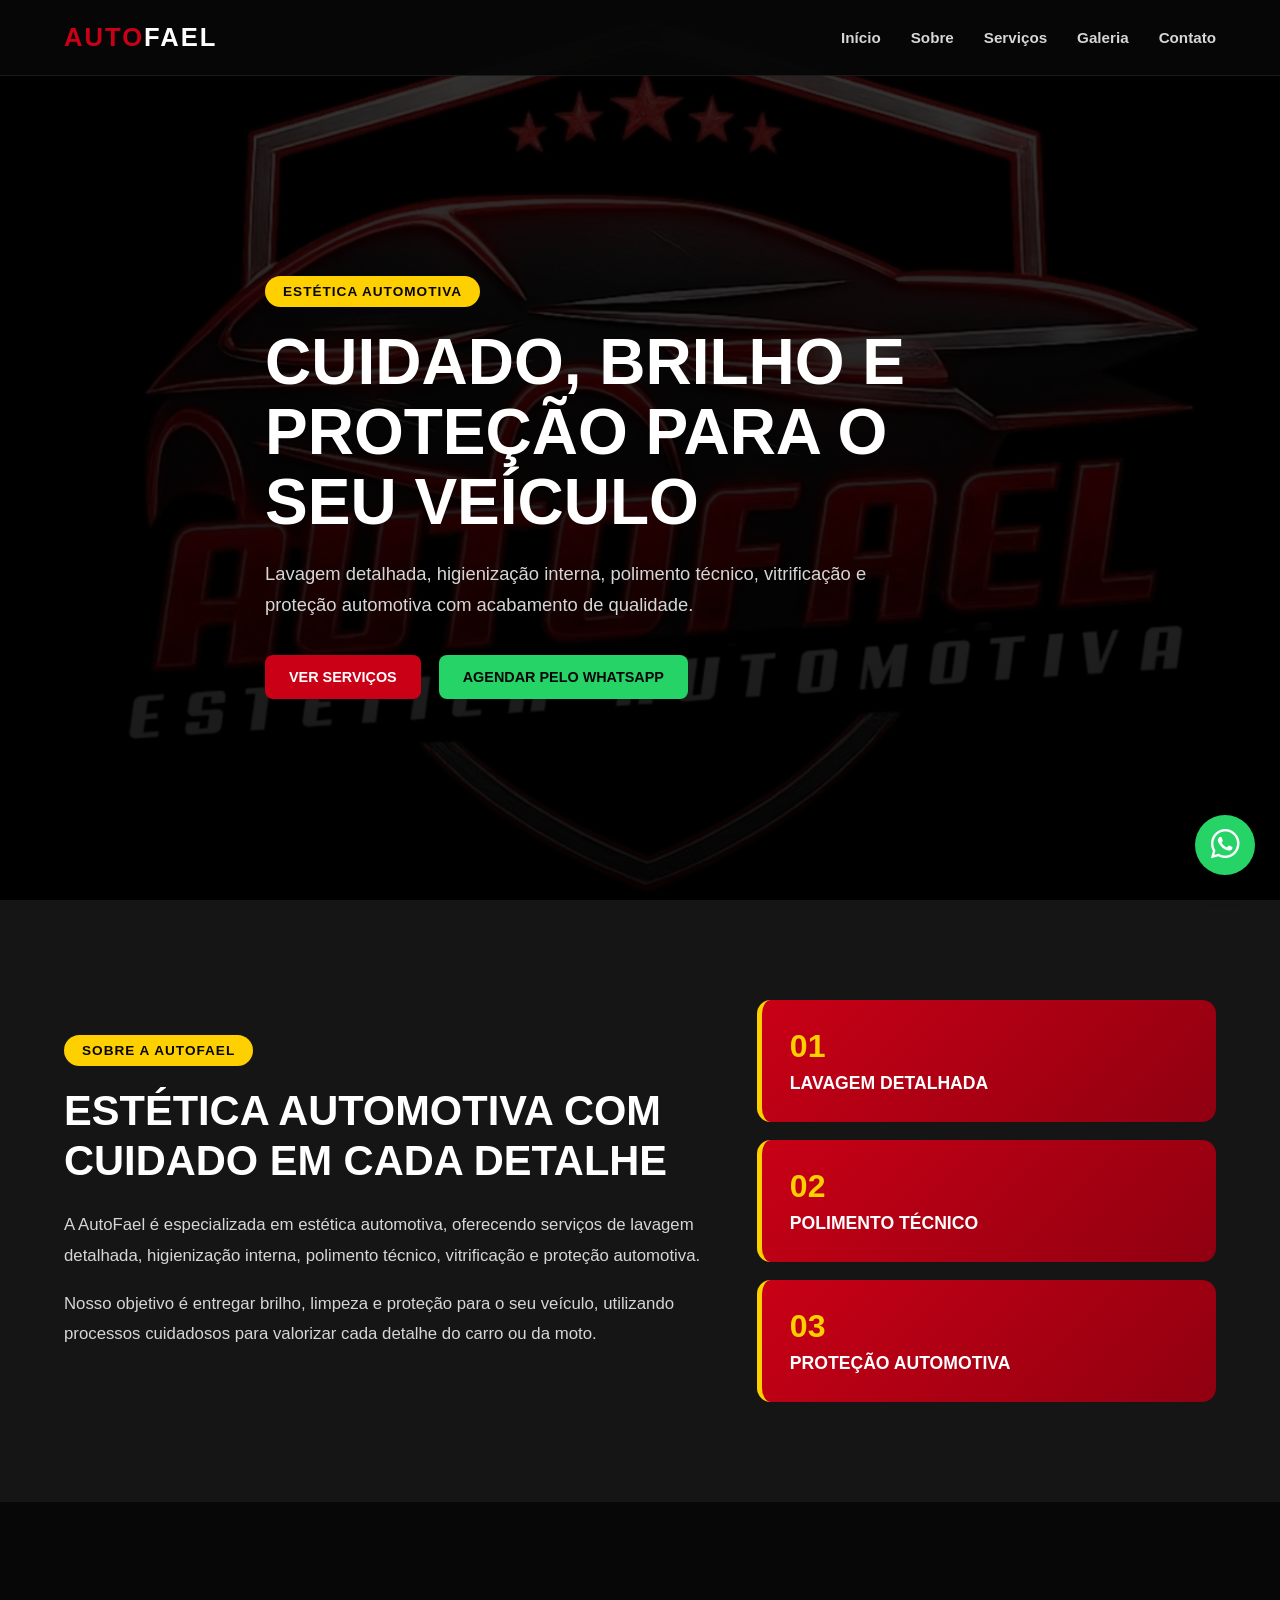
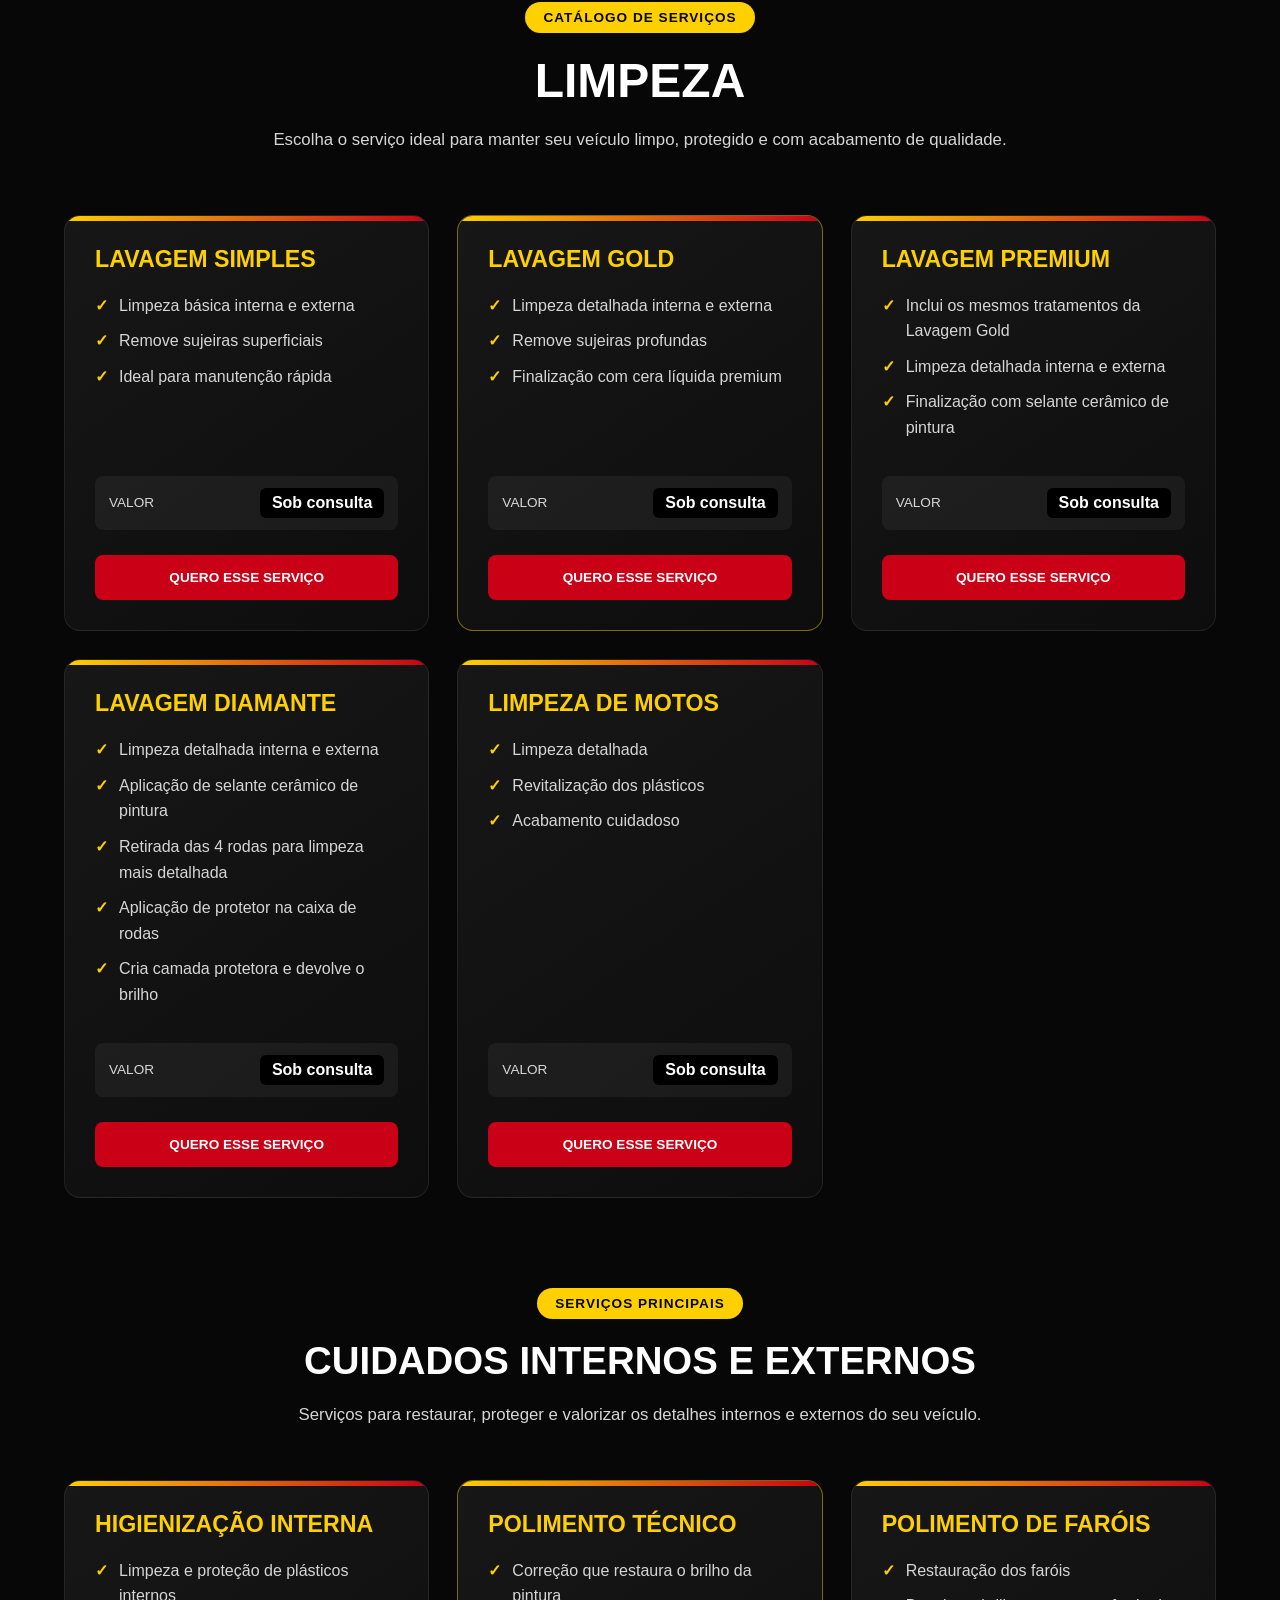
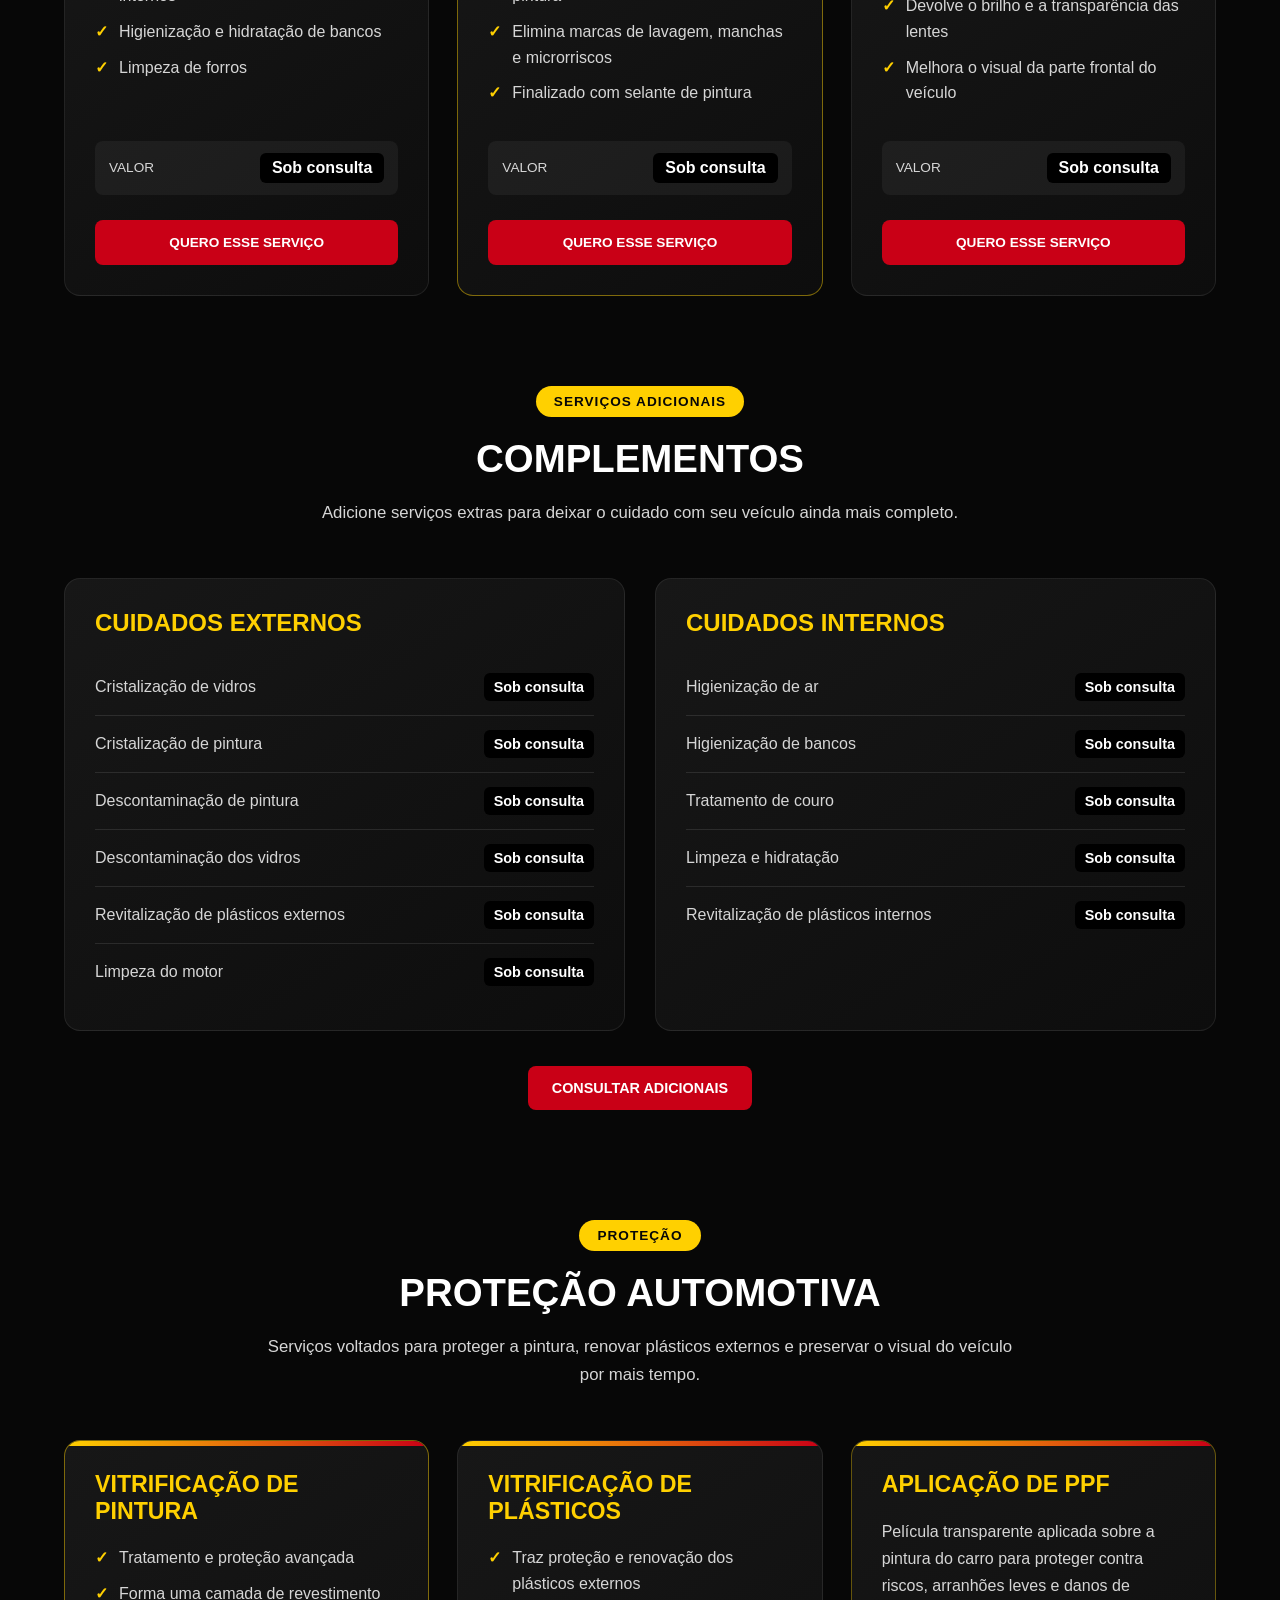
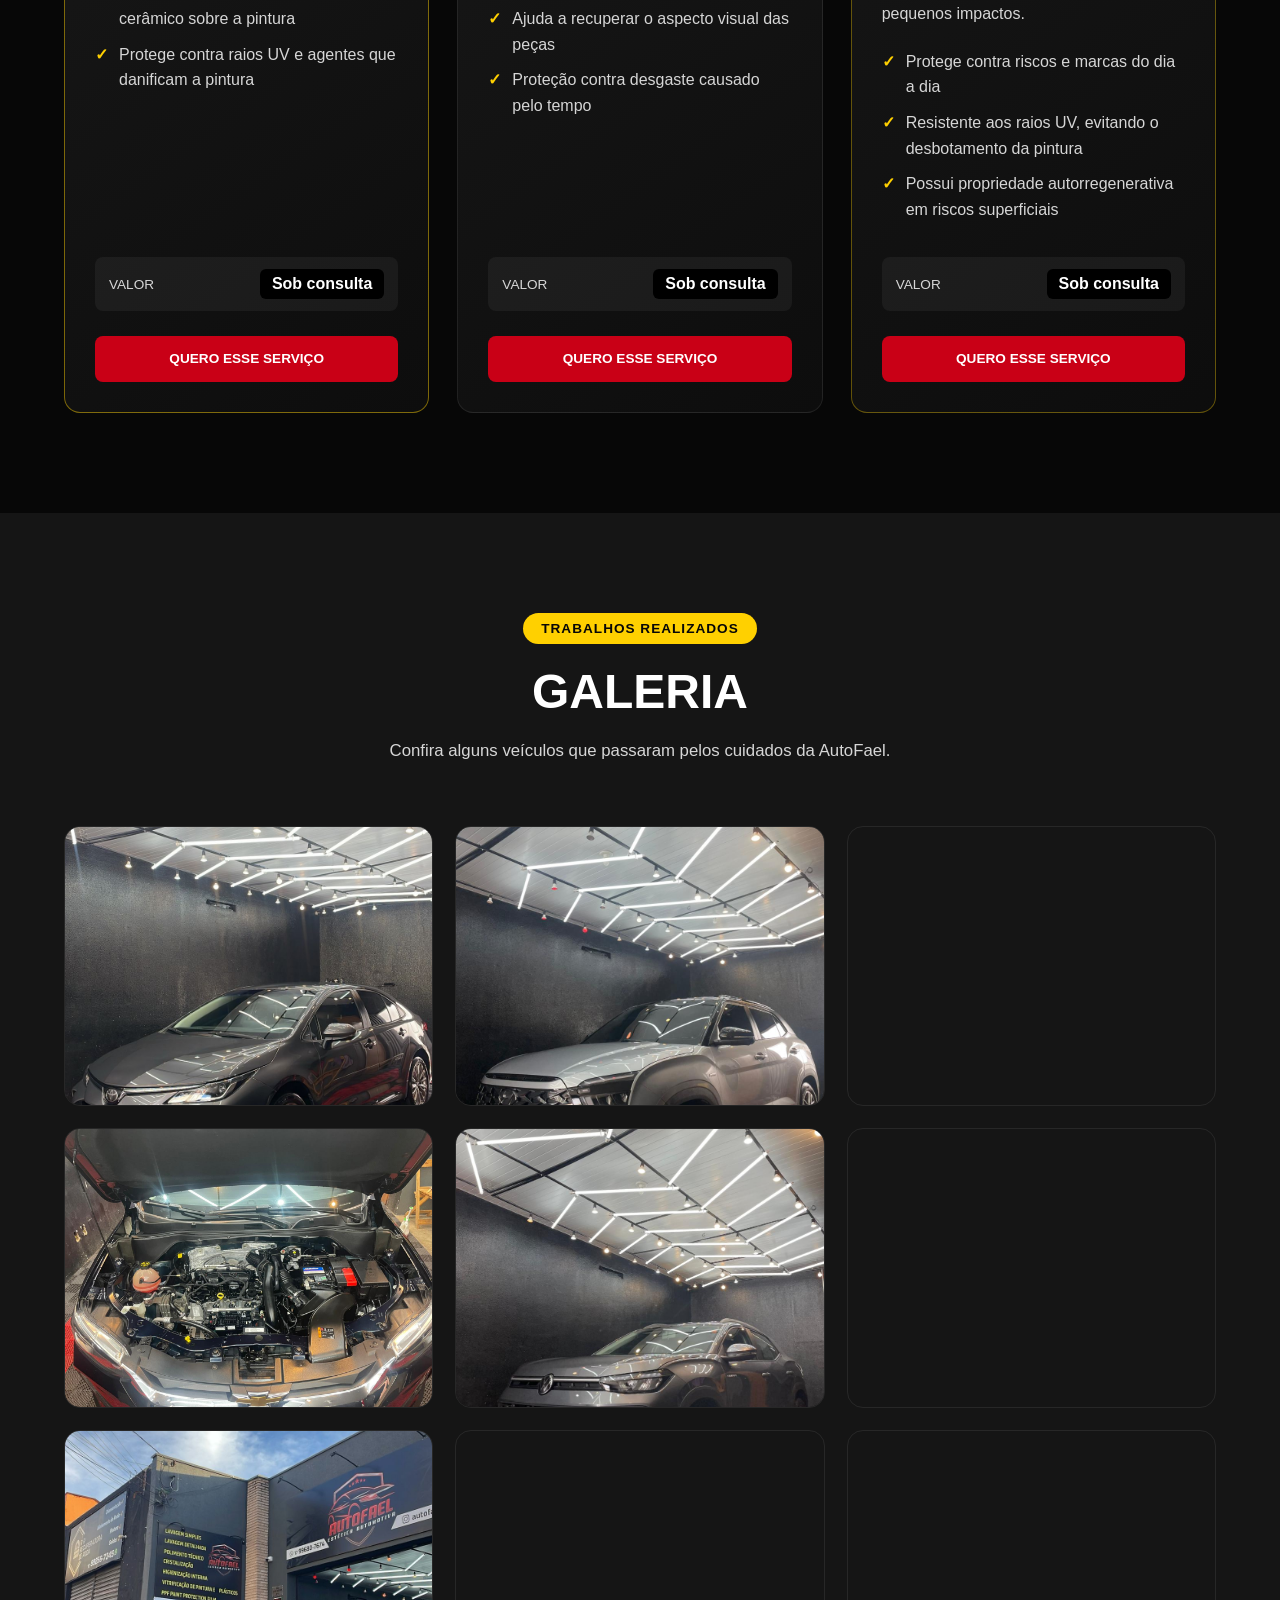
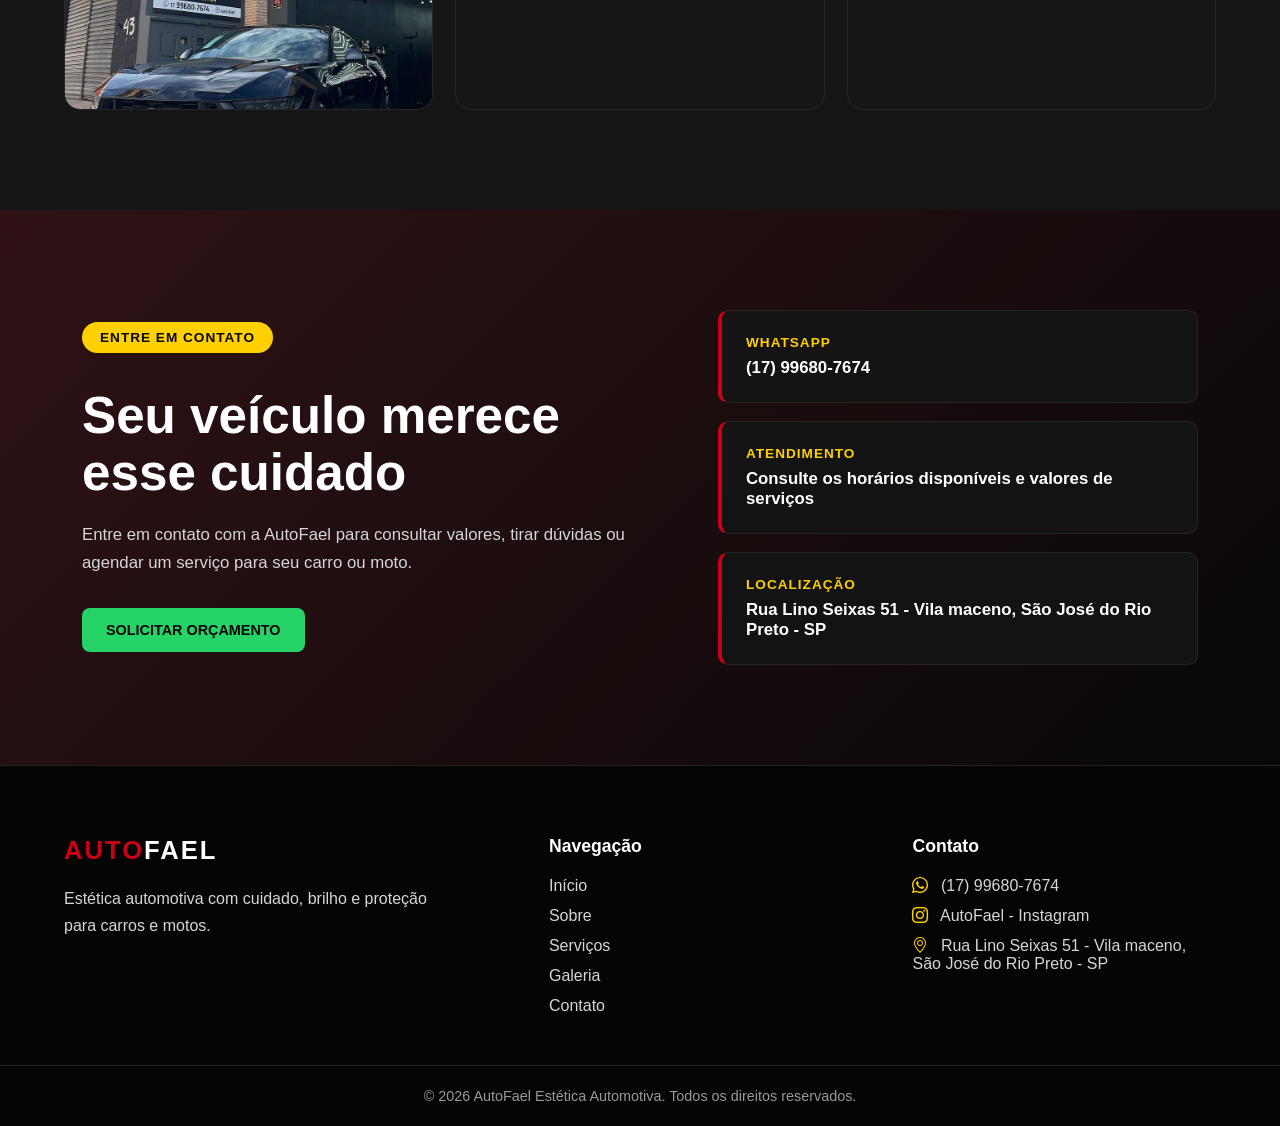
==== commit 7f35f953: "ajusto nome imagem" ====
--- a/index.html
+++ b/index.html
@@ -528,7 +528,7 @@
                     </div>
 
                     <div class="foto-galeria revelar">
-                        <img src="imagem/Porch_Finalizada.jpeg" alt="Porsche Finalizada" loading="lazy"
+                        <img src="imagem/Porch _Finalizada.jpeg" alt="Porsche Finalizada" loading="lazy"
                             decoding="async">
                     </div>
 
